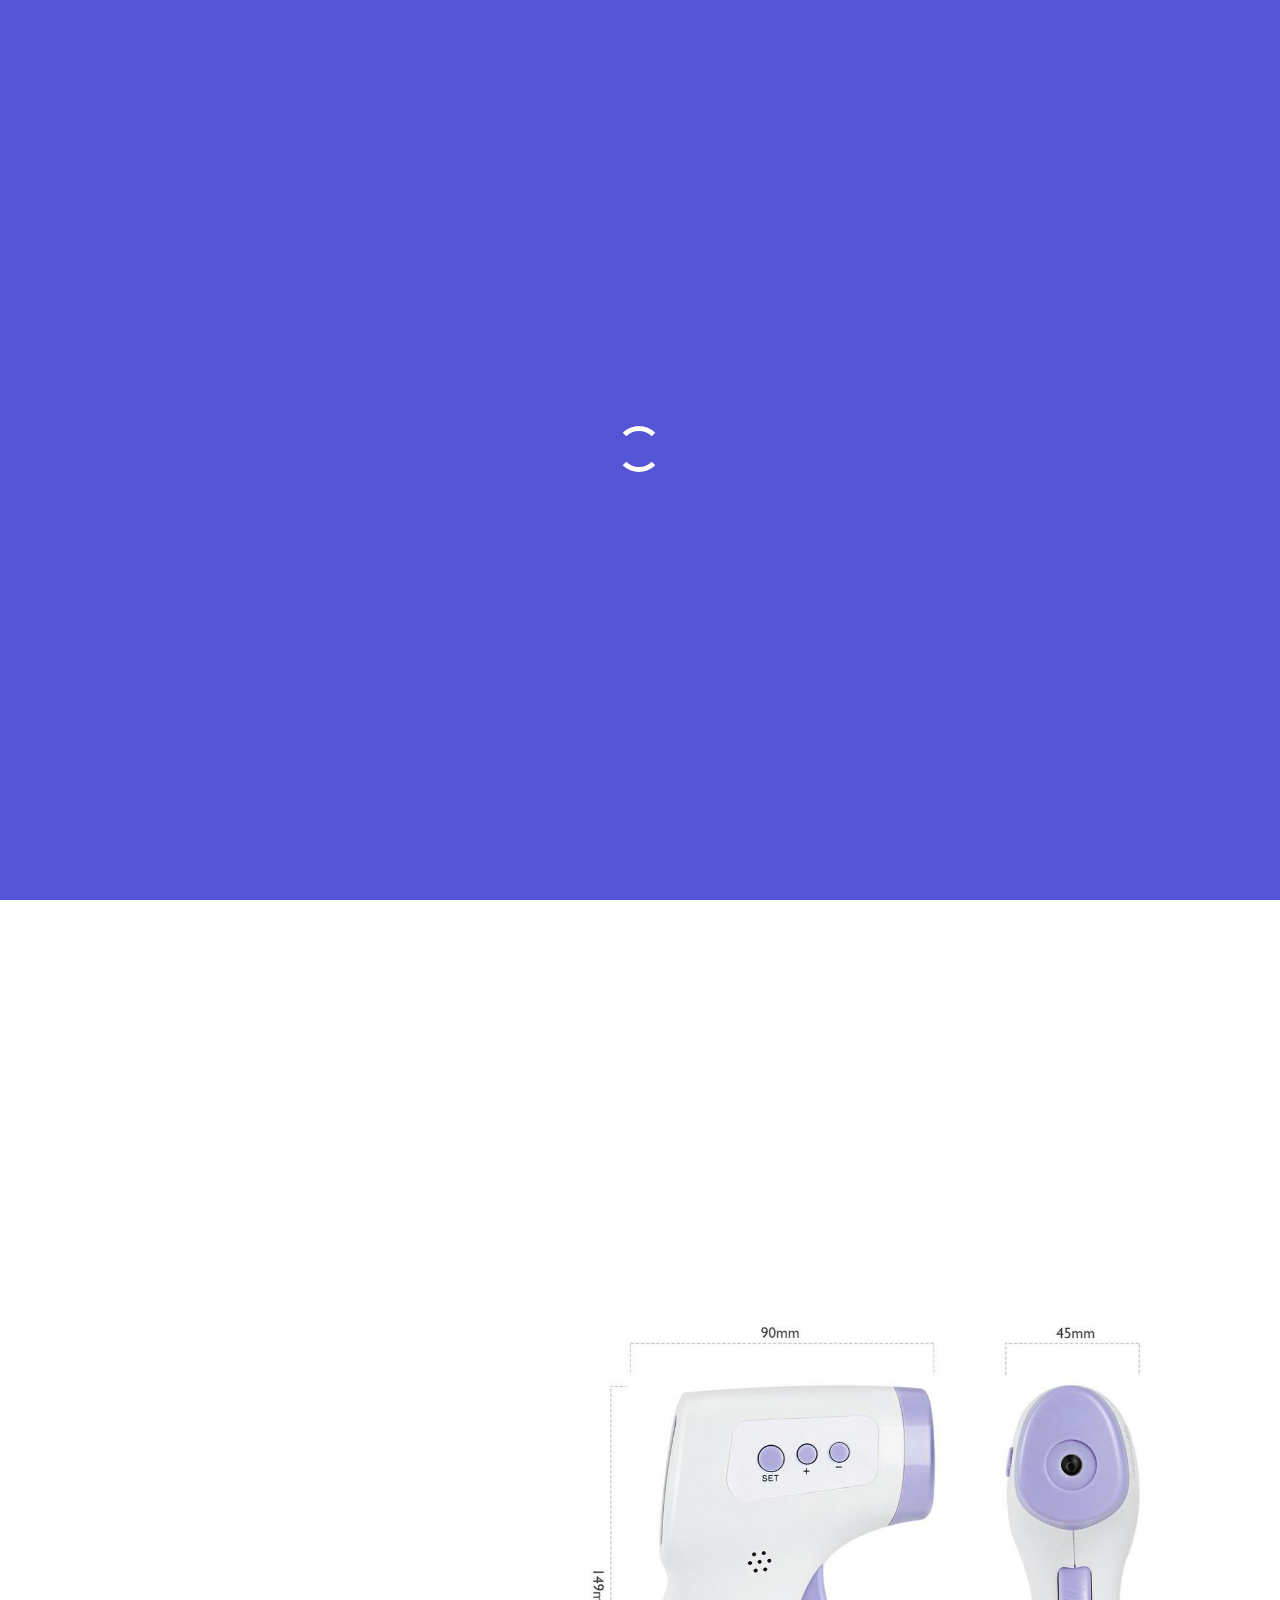
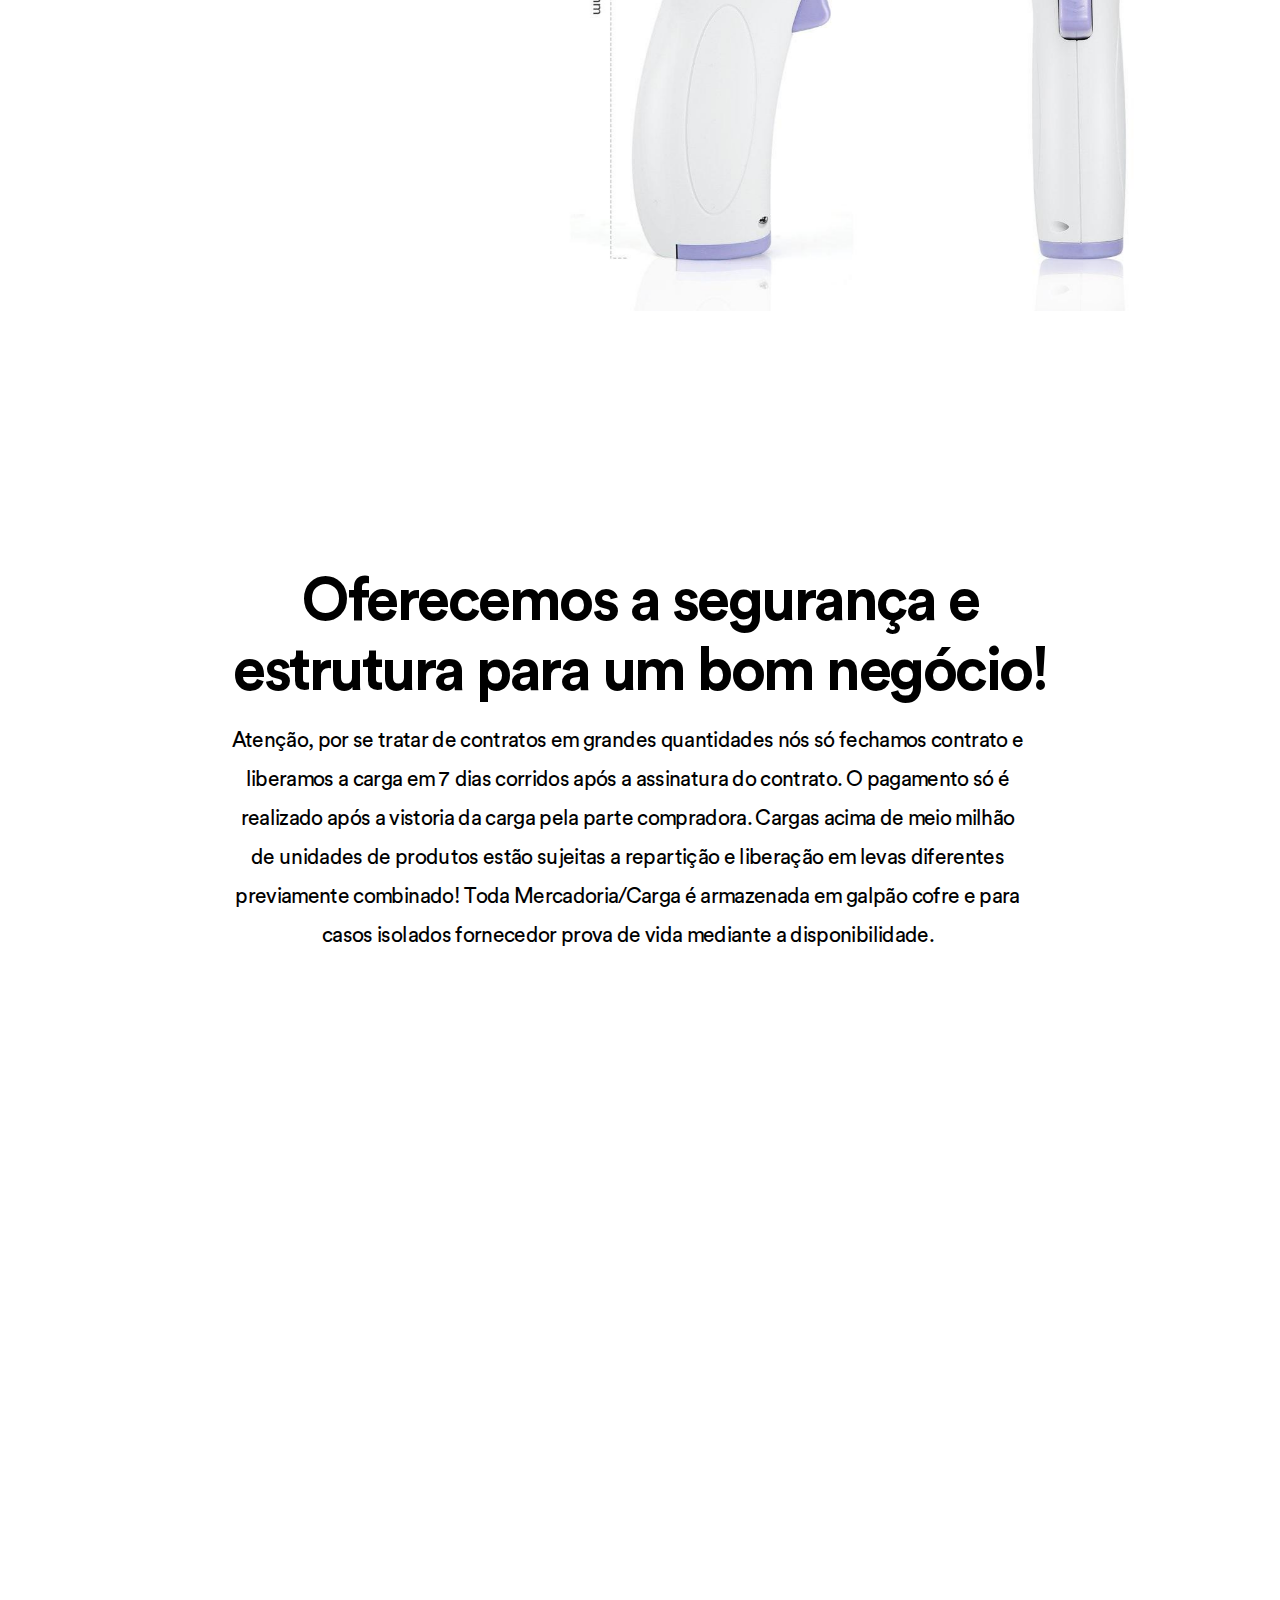
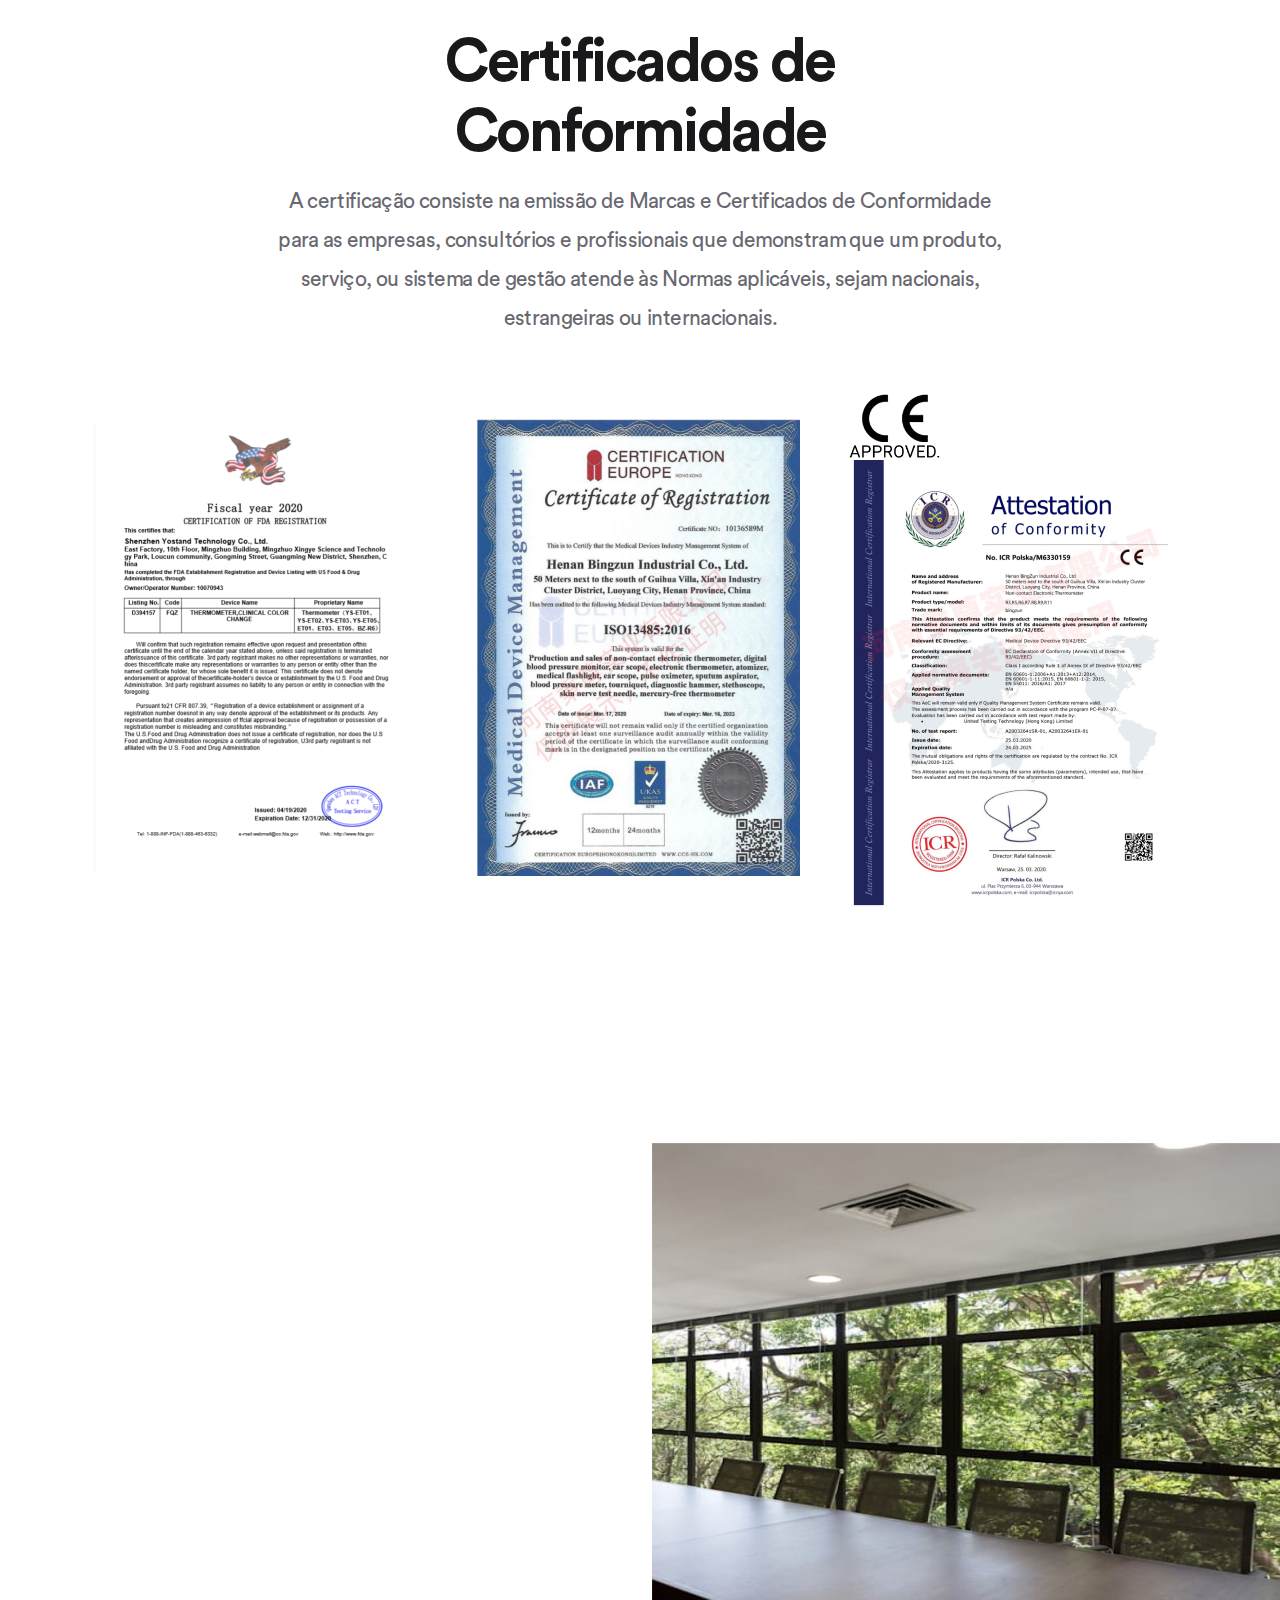
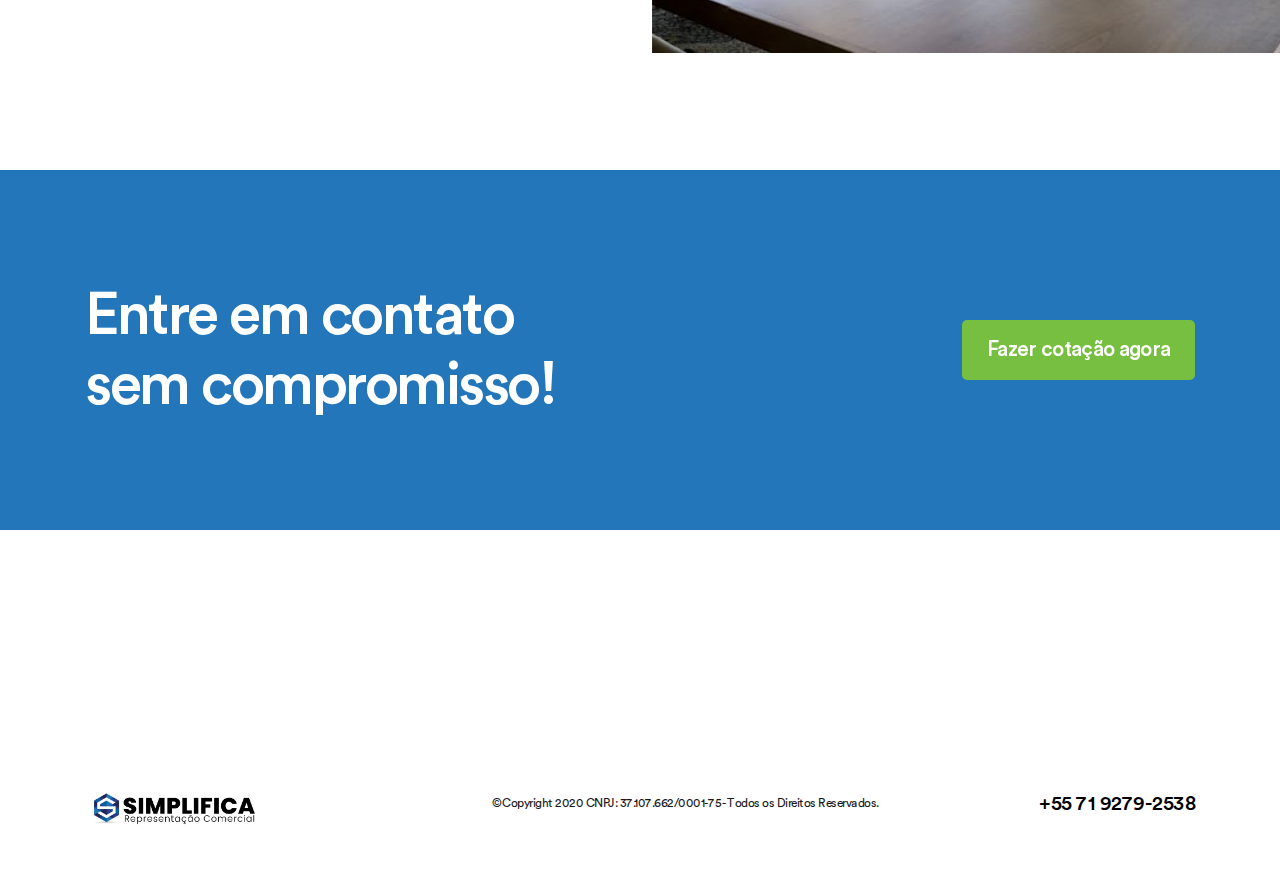
==== index.html @ 7389de5a "ok" ====
<!DOCTYPE html>
<html lang="en">

<head>
  <meta charset="UTF-8">
  <meta name="viewport" content="width=device-width, initial-scale=1.0">
  <meta http-equiv="X-UA-Compatible" content="ie=edge">
  <link rel="shortcut icon" href="" type="image/x-icon">



  <!-- HTML Meta Tags -->
<title>Termômetro infravermelho por cotação | Simplifica</title>
<meta name="description" content="Negócios apenas com LOI para gerar contrato da compra e venda com acompanhamento jurídico. O pagamento só é realizado após a vistoria da carga pela parte compradora. ">
<link rel="icon" src="" href="" type="image/gif" sizes="16x16">

<!-- Google / Search Engine Tags -->
<meta itemprop="name" content="Termômetro infravermelho por cotação | Simplifica">
<meta itemprop="description" content="Negócios apenas com LOI para gerar contrato da compra e venda com acompanhamento jurídico. O pagamento só é realizado após a vistoria da carga pela parte compradora. ">
<meta itemprop="image" og:image ="" content="pngpng.png">

<!-- Facebook Meta Tags -->
<meta property="og:url" og:url="" content="http://simplificarepresentacao.com.br">
<meta property="og:type" og:type="" content="website">
<meta property="og:title" og:title="" content="Termômetro infravermelho por cotação | Simplifica">
<meta property="og:description" og:description="" content="Negócios apenas com LOI para gerar contrato da compra e venda com acompanhamento jurídico. O pagamento só é realizado após a vistoria da carga pela parte compradora. ">
<meta property="og:image" og:image ="" content="pngpng.png">

<!-- Twitter Meta Tags -->
<meta name="twitter:card" content="summary_large_image">
<meta name="twitter:title" content="Termômetro infravermelho por cotação | Simplifica">
<meta name="twitter:description" content="Negócios apenas com LOI para gerar contrato da compra e venda com acompanhamento jurídico. O pagamento só é realizado após a vistoria da carga pela parte compradora. ">
<meta name="twitter:image" og:image="" content="pngpng.png">

<!-- Meta Tags Generated via http://heymeta.com -->



  <!-- Bootstrap , fonts & icons  -->
  <link rel="stylesheet" href="plugins/bootstrap/css/bootstrap.min.css">
  <link rel="stylesheet" href="fonts/icon-font/css/style.css">
  <link rel="stylesheet" href="fonts/typography-font/typo.css">
  <link rel="stylesheet" href="fonts/fontawesome-5/css/all.css">
  <!-- Plugin'stylesheets  -->
  <link rel="stylesheet" href="plugins/aos/aos.min.css">
  <link rel="stylesheet" href="plugins/fancybox/jquery.fancybox.min.css">
  <link rel="stylesheet" href="plugins/nice-select/nice-select.min.css">
  <link rel="stylesheet" href="plugins/slick/slick.min.css">
  <!-- Vendor stylesheets  -->
  <link rel="stylesheet" href="css/settings.css">
  <link rel="stylesheet" href="css/main.css">
  <!-- Custom stylesheet -->
  <link rel="stylesheet" href="css/custom.css">

  <!-- Facebook Pixel Code -->
<script>
  !function(f,b,e,v,n,t,s)
  {if(f.fbq)return;n=f.fbq=function(){n.callMethod?
  n.callMethod.apply(n,arguments):n.queue.push(arguments)};
  if(!f._fbq)f._fbq=n;n.push=n;n.loaded=!0;n.version='2.0';
  n.queue=[];t=b.createElement(e);t.async=!0;
  t.src=v;s=b.getElementsByTagName(e)[0];
  s.parentNode.insertBefore(t,s)}(window, document,'script',
  'https://connect.facebook.net/en_US/fbevents.js');
  fbq('init', '2508019722616502');
  fbq('track', 'PageView');
</script>
<noscript><img height="1" width="1" style="display:none"
  src="https://www.facebook.com/tr?id=2508019722616502&ev=PageView&noscript=1"
/></noscript>
<!-- End Facebook Pixel Code -->
</head>

<body>
  <div id="loading">
    <div class="load-circle"><span class="one"></span></div>
  </div>
  <div class="site-wrapper overflow-hidden ">
    <!-- Header Area -->
    <header class="site-header header-4 sticky-header bg--conflower-blue" style="background-color: #fff !important;">
      <div class="container-fluid">
        <nav class="navbar site-navbar offcanvas-active navbar-expand-lg navbar-light">
          <!-- Brand Logo-->
          <div class="brand-logo mr--30 order-1 "><a href="javascript:"><img style="max-width: 250px !important;" src="logo.png" alt=""></a></div>
          <div class="collapse navbar-collapse  order-lg-2" id="mobile-menu">
            <div class="navbar-nav mx-auto">
              <ul class="navbar-nav main-menu">

                <li class="nav-item">
                  <a class="nav-link" href="#" role="button" aria-expanded="false" style="color: black !important; text-align: center; font-size: 12px !important;">Negócios apenas com LOI para gerar contrato da compra e venda com acompanhamento jurídico.</a>
                </li>
             <!--   <li class="nav-item">
                  <a class="nav-link" href=" https://grayic.com/html-support/" role="button" aria-expanded="false" style="color: black !important;">Support</a>
                </li>
                <li class="nav-item">
                  <a class="nav-link" href=" https://grayic.com/html-support/" role="button" aria-expanded="false" style="color: black !important;">Support</a>
                </li> -->

              </ul>

              <button class="btn-close navbar-toggler" type="button" data-toggle="collapse" data-target="#mobile-menu" aria-controls="mobile-menu" aria-expanded="true" aria-label="Toggle navigation" style="color: black !important;">
                <i style="color: #000000 !important; font-size: 30px !important; font-weight: 900;" class="icon icon-close-34 icon-close">X</i>
              </button>
            </div>
            <div class="header-btn order-2 ml-auto mr--10 mr-lg--0 order-lg-3 d-lg-none">
              <a style="background-color: #77bf41 !important; border:none !important;" href="https://docs.google.com/forms/d/e/1FAIpQLScfcUEWuAcOM_2WNMCJ8q4Sizr_MEpLQ1bo36yKyh0IGf4dKQ/viewform" class="btn--primary hvr-bounce-to-left">Fazer cotação</a>
            </div>
          </div>
          <button class="navbar-toggler btn-close-off-canvas white-toggler order-3 order-lg-2" type="button" data-toggle="collapse" data-target="#mobile-menu" aria-controls="mobile-menu" aria-expanded="false" aria-label="Toggle navigation">
            <i class="icon icon-simple-remove icon-close"></i>
            <i style="color: #000000 !important; font-size: 30px !important; font-weight: 900;" class="icon icon-menu-34 icon-burger"></i>
          </button>
          <div class="header-cart order-2 ml-auto mr--10 mr-lg--0 order-lg-3 d-sm-block d-none">
            <a href="https://api.whatsapp.com/send?phone=557192792538&text=&source=&data=&app_absent=" style="color: black !important; font-weight: 500; font-size: 25px !important;" class="cart">+55 (71) 9279-2538<span style="background-color: #fff !important;" class="cart-count"></span></a>
          </div>
        </nav>
      </div>
    </header>
    <!-- Hero Area -->
    <div class="omga-04__hero-area pt-lg--100 pt--120 pb--135 shape-holdersty" style="background-color: #fff !important; right: 0px !important;">
      <div class="container">
        <div class="row align-items-center">
          <div class="col-md-6 col-lg-5 col-sm-7 mb--30 mb-md--0">
            <div class="omga-04__hero-image" style="max-width: 100% !important;">
              <img src="fornece.png">
            </div>
          </div>
          <div class="col-md-7 col-lg-7" data-aos="fade-right" data-aos-duration="500" data-aos-once="true">
            <div class="omga-04__hero-content py-lg--50">
              <h1 class="title" style="color: black;">Termômetro Infravermelho<br class="d-none d-sm-block"></h1>
              <p  style="color: black;">Termômetro à laser com sensor de emergência com Função múltipla: pode medir a temperatura do corpo, temperatura de superfícies, ambiente, água do banho, alimentos, etc...</p>
              <div class="omga-04 hero-product-widget-block">
                <div class="price-box" style="background-color: #fff !important; padding: 0px !important; margin: 0px !important;" >
                  <div class="product-price-n-offer">
                    <h3 class=""  style="color: #CA0813 !important;">Preço por cotação</h3>
                  <!--  <span class="offer-badge" style="background-color: #77bf41;" >Oferta</span>-->
                  </div>
               <!--  <p style="color: #000000;">Minimo 10.000 unidades</p>-->
                </div>
                <div class="pro-qty">
                  <a href="https://api.whatsapp.com/send?phone=557192792538&text=&source=&data=&app_absent=" class="btn--yellow" style="color:#fff; background-color: #77bf41; border: none !important;" >Falar com repesentante legal</a>
                </div>
              </div>
            </div>
          </div>
        </div>
      </div>
    </div>



    <div class="omga-04__content-section2 section-padding" style="background-color: #fff !important; padding-top: 0px !important; text-align: center !important;">
      <div class="container">
        <div class="row justify-content-center">
          <div class="col-lg-4 col-md-6 mb--30" data-aos="zoom-in" data-aos-duration="400" data-aos-once="true" data-aos-delay="50">
            <div class="omga-04__content-widget" style="border: none !important;">
              <div class="widget-text d-flex align-items-center" style="text-align: center !important;">
                <img style="text-align: center !important;" src="111111.png" alt="">
              </div>
            </div>
          </div>
          <div class="col-lg-4 col-md-6 mb--30" data-aos="zoom-in" data-aos-duration="400" data-aos-once="true" data-aos-delay="150">
            <div class="omga-04__content-widget" style="border: none !important;">
              <div class="widget-text d-flex align-items-center">
                <img style="text-align: center !important;" src="22222.png" alt="">
              </div>
            </div>
          </div>
          <div class="col-lg-4 col-md-6 mb--30" data-aos="zoom-in" data-aos-duration="400" data-aos-once="true" data-aos-delay="250">
            <div class="omga-04__content-widget" style="border:none!important;">
              <div class="widget-text d-flex align-items-center">
                <img style="text-align: center !important;" src="33333.png" alt="">
              </div>
            </div>
          </div>
        </div>
        
          
        </div>
      </div>
    </div>




    <!-- Content section -->
    <div class="omga-04__content-section1 section-padding">
      <div class="container">
        <div class="row align-items-center">
          <div class="col-lg-7 col-md-9 col-sm-10 order-lg-2 mb--15">
            <div class="">
              <img src="img2.jpg" alt="">
            </div>
          </div>
          <div class="col-lg-5 order-lg-1" data-aos="fade-left" data-aos-duration="500" data-aos-once="true">
            <div class="omga-04__content-text">
              <div class="section-title">
                <h2 class="title">Ficha técnica</h2>
                <p class="pr-lg--45">
                  Conteúdo do pacote <br> 
                  1 x termômetro infravermelho de testa sem contato <br> 
                  1 x manual em inglês<br> <br> 
                  
                  Nota: emite um sinal sonoro ao terminar o teste.<br> 
                  Peso do Pacote: 0,184 kg<br> 
                  Tamanho: 15 x 9,5 x 4,4 cm<br> 
                  Tipo de bateria: 2AA (não incluído).<br>
                </p>
              </div>
             
            </div>
          </div>
        </div>
      </div>
    </div>
    <!-- Content section 2 -->
    <div class="omga-04__content-section2 section-padding" style="background-color: #fff !important;">
      <div class="container">
        <div class="row justify-content-center">
          <div class="col-lg-9">
            <div class="section-title text-center mb--50 mb-lg--80 ">
              <h2 style="color: black !important;" class="title text-white">Oferecemos a segurança e estrutura para um bom negócio!</h2>
              <p style="color: #000000;" class="pr-lg--25">Atenção, por se tratar de contratos em  grandes quantidades nós só fechamos contrato e liberamos a carga em 7 dias corridos após a assinatura do contrato. O pagamento só é realizado após a vistoria da carga pela parte compradora. Cargas acima de meio milhão de unidades de produtos estão sujeitas a repartição e liberação em levas diferentes previamente combinado! Toda Mercadoria/Carga é armazenada em galpão cofre e para casos isolados fornecedor prova de vida mediante a disponibilidade.</p>
            </div>
          </div>
        </div>
        <div class="row justify-content-center">
          <div class="col-lg-4 col-md-6 mb--30" data-aos="zoom-in" data-aos-duration="400" data-aos-once="true" data-aos-delay="50">
            <div class="omga-04__content-widget">
              <div class="widget-text d-flex align-items-center">
                <h3 class="title">
                  Contrato de compra e venda claro e objetivo sem surpresas
                </h3>
              </div>
            </div>
          </div>
          <div class="col-lg-4 col-md-6 mb--30" data-aos="zoom-in" data-aos-duration="400" data-aos-once="true" data-aos-delay="150">
            <div class="omga-04__content-widget">
              <div class="widget-text d-flex align-items-center">
                <h3 class="title">
                  Fale direto com o dono e responsável da mercadoria/carga
                </h3>
              </div>
            </div>
          </div>
          <div class="col-lg-4 col-md-6 mb--30" data-aos="zoom-in" data-aos-duration="400" data-aos-once="true" data-aos-delay="250">
            <div class="omga-04__content-widget">
              <div class="widget-text d-flex align-items-center">
                <h3 class="title">
                  Sem intermediários e atravessadores para atrapalhar
                </h3>
              </div>
            </div>
          </div>
        </div>
        <div class="row justify-content-center">
          <div class="col-lg-4 col-md-6 mb--30" data-aos="zoom-in" data-aos-duration="400" data-aos-once="true" data-aos-delay="450">
            <div class="omga-04__content-widget">
              <div class="widget-text d-flex align-items-center">
                <h3 class="title">
                  Pagamento somente no momento da retirada
                </h3>
              </div>
            </div>
          </div>
          <div class="col-lg-4 col-md-6 mb--30" data-aos="zoom-in" data-aos-duration="400" data-aos-once="true" data-aos-delay="350">
            <div class="omga-04__content-widget">
              <div class="widget-text d-flex align-items-center">
                <h3 class="title">
                  Acompanhamento jurídico especializado para orientação
                </h3>
              </div>
            </div>
          </div>
        </div>
        <div class="row justify-content-center">
          <div class="col-lg-4 col-md-6 mb--30" data-aos="zoom-in" data-aos-duration="400" data-aos-once="true" data-aos-delay="550">
            <div class="omga-04__content-widget">
              <div class="widget-text d-flex align-items-center">
                <h3 class="title">
                  Escritório para visita e negóciação em São Paulo
                </h3>
              </div>
            </div>
          </div>
          <div class="col-lg-4 col-md-6 mb--30" data-aos="zoom-in" data-aos-duration="400" data-aos-once="true" data-aos-delay="650">
            <div class="omga-04__content-widget">
              <div class="widget-text d-flex align-items-center">
                <h3 class="title">
                  Facilidade na entrega e retirada da mercadoria/carga
                </h3>
              </div>
            </div>
          </div>
          <div class="col-lg-4 col-md-6 mb--30" data-aos="zoom-in" data-aos-duration="400" data-aos-once="true" data-aos-delay="750">
            <div class="omga-04__content-widget">
              <div class="widget-text d-flex align-items-center">
                <h3 class="title">
                  Entrega/retirada em 7 dias corridos pós contrato assinado
                </h3>
              </div>
            </div>
          </div>
        </div>
      </div>
    </div>
    <!-- Content section 3 -->
    <div class="omga-04__content-section3">
      <div class="row justify-content-center">
        <div class="col-xl-7 col-lg-8 col-md-9">
          <div class="section-title text-center">
            <h2 class="title">Certificados de Conformidade</h2>
            <p>A certificação consiste na emissão de Marcas e Certificados de Conformidade para as empresas, consultórios e profissionais que demonstram que um produto, serviço, ou sistema de gestão atende às Normas aplicáveis, sejam nacionais, estrangeiras ou internacionais.</p>
          </div>
        </div>
      </div>
      <div class="container">
        <div class="row mt--40 space-db--30">
          <div class="col-lg-4 col-sm-5 mb--30 ">
            <div class="content-img">
              <img style="text-align: center !important; max-width: 100px !important;" src="https://clipartart.com/images/approved-logo-clipart-5.png" alt="">
              <img style="text-align: center !important;" style="text-align: center !important;" src="Group 31.png" alt="">
            </div>
          </div>

          <div class="col-lg-4 col-sm-5 mb--30 ">
            <div class="content-img">
              <img style="text-align: center !important; max-width: 80px !important;" src="https://www.regdesk.co/wp-content/uploads/2018/09/ISO-13485-Seal-300x300.png" alt="">
              <img style="text-align: center !important;" src="Group 32.png" alt="">
            </div>
          </div>

          <div class="col-lg-4 col-sm-5 mb--30 ">
            <div class="content-img">
              <img style="text-align: center !important; max-width: 100px !important;" src="Group 35.png" alt="">
              <img style="text-align: center !important;" src="Group 33.png" alt="">
            </div>
          </div>
        </div>
      </div>
          
        </div>
      </div>
    </div>

    <!-- Content Section 4 -->
    <div class="omga-04__content-section4" style="background-color: #fff !important; right: 0%; padding-top: 20px !important;">
      <div class="c4-shape-image d-none d-lg-block">
        <img style="text-align: center !important;" src="Group 36.png" alt="">
      </div>
      <div class="container">
        <div class="row align-items-center">
          <div class="col-lg-7 order-lg-1" data-aos="fade-left" data-aos-duration="500" data-aos-once="true">
            <div class="omga-04__content-text">
              <div class="section-title pr-lg--45">
                <h2 style="color: #000000 !important;" class="title">Escritório confortavél com ambiente seguro em São Paulo</h2>
                <p style="color: #000000;" class="pr-lg--25">Entendemos que o fechamento de um contrato de compra e venda exige protocolos de segurança por normalmente se tratar de grandes quantidades de uma mercadoria valiosa, um ambiente calmo e seguro é tudo que você precisa.<br></p>
                <a href="https://api.whatsapp.com/send?phone=557192792538&text=&source=&data=&app_absent=" class="btn--yellow" style="color:#fff; background-color: #77bf41; border: none !important;" >Falar com repesentante legal</a>
              </div>
            </div>
          </div>
        </div>
      </div>
    </div>
  
    <!-- CTA section -->
    <div class="omga-04__cta-section shape-holder" style="background-color: #2376B9 !important;">
      <div class="container">
        <div class="row">
          <div class="col-lg-9 col-md-8">
            <div class="cta-text">
              <h2 class="title">Entre em contato<br class="d-none d-sm-block">
                sem compromisso!</h2>
            </div>
          </div>
          <div class="col-lg-3 col-md-4 d-flex align-items-center justify-content-lg-end mt--25 mt-md--0">
            <div class="cta-btn">
              <a href="https://api.whatsapp.com/send?phone=557192792538&text=&source=&data=&app_absent=" class="btn--yellow hvr-bounce-to-left" style="color:#fff; background-color: #77bf41; border: none !important;">Fazer cotação agora</a>
            </div>
          </div>
        </div>
      </div>
    </div>
    <!-- Footer section -->
    <!-- <div class="footer-section">
    <div class="container">
      <div class="footer-top">
        <div class="row justify-content-center">
          <div class="col-lg-2 col-md-4 mb--30 text-lg-left text-center">
            <div class="pr-lg--50">
              <div class="footer-logo">
                <img src="./image/png/l1-logo.png" alt="">
              </div>
            </div>
          </div>
          <div class="col-lg-6 text-center mb--30">
              <ul class="footer-list list-inline">
                <li><a href="">Support</a></li>
                <li><a href="">Privacy Policy</a></li>
                <li><a href="">Terms and Conditions</a></li>
              </ul>
          </div>
          <div class="col-lg-4 text-center text-lg-right mb--30 ">
              <p class="copyright-text">
                &copy; 2020 UXTheme, All Rights Reserved
              </p>
          </div>
        </div>
      </div>
    </div>
  </div> -->


  <!-- AdnersonFerro.com.br widget -->
  <script type="text/javascript">
    (function () {
        var options = {
            whatsapp: "+55(71)92792538", // WhatsApp number
            call_to_action: "Dúvidas?", // Call to action
            position: "right", // Position may be 'right' or 'left'
        };
        var proto = document.location.protocol, host = "whatshelp.io", url = proto + "//static." + host;
        var s = document.createElement('script'); s.type = 'text/javascript'; s.async = true; s.src = url + '/widget-send-button/js/init.js';
        s.onload = function () { WhWidgetSendButton.init(host, proto, options); };
        var x = document.getElementsByTagName('script')[0]; x.parentNode.insertBefore(s, x);
    })();
  </script>
  <!-- /AndersonFerro.com.br widget -->


    <!-- Footer section -->
    <div class="footer-section footer-3" style="margin-top: 200px !important;">
      <div class="container">
        <div class="footer-top">
          <div class="row justify-content-center">
            <div class="col-lg-2 col-md-4 mb--30 text-lg-left text-center">
              <div class="pr-lg--50">
                <div class="footer-logo">
                  <img style="max-width: 180px !important;" src="logo.png" alt="">
                </div>
              </div>
            </div>
            <div class="col-lg-8 text-center mb--30">
              <ul class="footer-list list-inline">
                <li><a style="font-size: 12px !important;" href="">&copy;Copyright 2020 CNPJ: 37.107.662/0001-75 - Todos os Direitos Reservados.</a></li>
              </ul>
            </div>
            <div class="col-lg-2 text-center text-lg-right mb--30 ">
              <p class="copyright-text" style="color: black !important; font-weight: 500; font-size: 20px !important;"><a href="https://api.whatsapp.com/send?phone=557192792538&text=&source=&data=&app_absent=">
                +55 71 9279-2538</a>
              </p>
            </div>
          </div>
        </div>
      </div>
    </div>
  </div>
  <!-- Vendor Scripts -->
  <script src="plugins/jquery/jquery.min.js"></script>
  <script src="plugins/jquery/jquery-migrate.min.js"></script>
  <script src="plugins/bootstrap/js/bootstrap.bundle.min.js"></script>
  <!-- Plugin's Scripts -->
  <script src="plugins/fancybox/jquery.fancybox.min.js"></script>
  <script src="plugins/nice-select/jquery.nice-select.min.js"></script>
  <script src="plugins/aos/aos.min.js"></script>
  <script src="plugins/slick/slick.min.js"></script>
  <!-- Activation Script -->
  <script src="js/custom.js"></script>
</body>

</html>
---- fonts/icon-font/css/style.css ----
/*--------------------------------

Grayic Web Font
Generated using nucleoapp.com

-------------------------------- */
@font-face {
  font-family: 'Grayic';
  src: url('../fonts/Grayic.eot');
  src: url('../fonts/Grayic.eot') format('embedded-opentype'), url('../fonts/Grayic.woff2') format('woff2'), url('../fonts/Grayic.woff') format('woff'), url('../fonts/Grayic.ttf') format('truetype'), url('../fonts/Grayic.svg') format('svg');
  font-weight: normal;
  font-style: normal;
}
/*------------------------
	base class definition
-------------------------*/
.icon {
  display: inline-block;
  font: normal normal normal 1em/1 'Grayic';
  speak: none;
  text-transform: none;
  /* Better Font Rendering */
  -webkit-font-smoothing: antialiased;
  -moz-osx-font-smoothing: grayscale;
}
/*------------------------
  change icon size
-------------------------*/
/* relative units */
.icon-sm {
  font-size: 0.8em;
}
.icon-lg {
  font-size: 1.2em;
}
/* absolute units */
.icon-16 {
  font-size: 16px;
}
.icon-32 {
  font-size: 32px;
}
/*----------------------------------
  add a square/circle background
-----------------------------------*/
.icon-bg-square,
.icon-bg-circle {
  padding: 0.35em;
  background-color: #eee;
}
.icon-bg-circle {
  border-radius: 50%;
}
/*------------------------------------
  use icons as list item markers
-------------------------------------*/
.icon-ul {
  padding-left: 0;
  list-style-type: none;
}
.icon-ul > li {
  display: flex;
  align-items: flex-start;
  line-height: 1.4;
}
.icon-ul > li > .icon {
  margin-right: 0.4em;
  line-height: inherit;
}
/*------------------------
  spinning icons
-------------------------*/
.icon-is-spinning {
  -webkit-animation: icon-spin 2s infinite linear;
  -moz-animation: icon-spin 2s infinite linear;
  animation: icon-spin 2s infinite linear;
}
@-webkit-keyframes icon-spin {
  0% {
    -webkit-transform: rotate(0deg);
  }
  100% {
    -webkit-transform: rotate(360deg);
  }
}
@-moz-keyframes icon-spin {
  0% {
    -moz-transform: rotate(0deg);
  }
  100% {
    -moz-transform: rotate(360deg);
  }
}
@keyframes icon-spin {
  0% {
    -webkit-transform: rotate(0deg);
    -moz-transform: rotate(0deg);
    -ms-transform: rotate(0deg);
    -o-transform: rotate(0deg);
    transform: rotate(0deg);
  }
  100% {
    -webkit-transform: rotate(360deg);
    -moz-transform: rotate(360deg);
    -ms-transform: rotate(360deg);
    -o-transform: rotate(360deg);
    transform: rotate(360deg);
  }
}
/*------------------------
  rotated/flipped icons
-------------------------*/
.icon-rotate-90 {
  filter: progid:DXImageTransform.Microsoft.BasicImage(rotation=1);
  -webkit-transform: rotate(90deg);
  -moz-transform: rotate(90deg);
  -ms-transform: rotate(90deg);
  -o-transform: rotate(90deg);
  transform: rotate(90deg);
}
.icon-rotate-180 {
  filter: progid:DXImageTransform.Microsoft.BasicImage(rotation=2);
  -webkit-transform: rotate(180deg);
  -moz-transform: rotate(180deg);
  -ms-transform: rotate(180deg);
  -o-transform: rotate(180deg);
  transform: rotate(180deg);
}
.icon-rotate-270 {
  filter: progid:DXImageTransform.Microsoft.BasicImage(rotation=3);
  -webkit-transform: rotate(270deg);
  -moz-transform: rotate(270deg);
  -ms-transform: rotate(270deg);
  -o-transform: rotate(270deg);
  transform: rotate(270deg);
}
.icon-flip-y {
  filter: progid:DXImageTransform.Microsoft.BasicImage(rotation=0);
  -webkit-transform: scale(-1, 1);
  -moz-transform: scale(-1, 1);
  -ms-transform: scale(-1, 1);
  -o-transform: scale(-1, 1);
  transform: scale(-1, 1);
}
.icon-flip-x {
  filter: progid:DXImageTransform.Microsoft.BasicImage(rotation=2);
  -webkit-transform: scale(1, -1);
  -moz-transform: scale(1, -1);
  -ms-transform: scale(1, -1);
  -o-transform: scale(1, -1);
  transform: scale(1, -1);
}
/*------------------------
	icons
-------------------------*/

.icon-tail-right::before {
  content: "\ea02";
}

.icon-tail-left::before {
  content: "\ea03";
}

.icon-small-up::before {
  content: "\ea04";
}

.icon-small-down::before {
  content: "\ea05";
}

.icon-small-right::before {
  content: "\ea06";
}

.icon-small-left::before {
  content: "\ea07";
}

.icon-triangle-right-17::before {
  content: "\ea08";
}

.icon-card-update::before {
  content: "\ea09";
}

.icon-tie-01::before {
  content: "\ea0a";
}

.icon-puzzle-10::before {
  content: "\ea0b";
}

.icon-plug::before {
  content: "\ea0c";
}

.icon-laptop-71::before {
  content: "\ea0d";
}

.icon-goal-65::before {
  content: "\ea0e";
}

.icon-handshake::before {
  content: "\ea0f";
}

.icon-archery-target::before {
  content: "\ea10";
}

.icon-connect::before {
  content: "\ea11";
}

.icon-bulb-63::before {
  content: "\ea12";
}

.icon-chess-knight::before {
  content: "\ea13";
}

.icon-shoe-woman::before {
  content: "\ea14";
}

.icon-plug-2::before {
  content: "\ea15";
}

.icon-roadmap::before {
  content: "\ea16";
}

.icon-roadmap-2::before {
  content: "\ea17";
}

.icon-cards::before {
  content: "\ea18";
}

.icon-cards-2::before {
  content: "\ea19";
}

.icon-mirror-2::before {
  content: "\ea1a";
}

.icon-layers-3::before {
  content: "\ea1b";
}

.icon-layers-3-2::before {
  content: "\ea1c";
}

.icon-code::before {
  content: "\ea1d";
}

.icon-code-2::before {
  content: "\ea1e";
}

.icon-code-editor::before {
  content: "\ea1f";
}

.icon-book-open-2::before {
  content: "\ea20";
}

.icon-app::before {
  content: "\ea21";
}

.icon-3d-model::before {
  content: "\ea22";
}

.icon-3d-model-2::before {
  content: "\ea23";
}

.icon-app-2::before {
  content: "\ea24";
}

.icon-apple::before {
  content: "\ea25";
}

.icon-android::before {
  content: "\ea26";
}

.icon-apple-2::before {
  content: "\ea27";
}

.icon-android-2::before {
  content: "\ea28";
}

.icon-palette::before {
  content: "\ea29";
}

.icon-palette-2::before {
  content: "\ea2a";
}

.icon-leaf-80::before {
  content: "\ea2b";
}

.icon-leaf-80-2::before {
  content: "\ea2c";
}

.icon-battery-83::before {
  content: "\ea2d";
}

.icon-battery-83-2::before {
  content: "\ea2e";
}

.icon-drop::before {
  content: "\ea2f";
}

.icon-drop-2::before {
  content: "\ea30";
}

.icon-popcorn::before {
  content: "\ea31";
}

.icon-bowling-pins::before {
  content: "\ea32";
}

.icon-popcorn-2::before {
  content: "\ea33";
}

.icon-bowling-pins-2::before {
  content: "\ea34";
}

.icon-theater::before {
  content: "\ea35";
}

.icon-theater-2::before {
  content: "\ea36";
}

.icon-music::before {
  content: "\ea37";
}

.icon-brush::before {
  content: "\ea38";
}

.icon-music-2::before {
  content: "\ea39";
}

.icon-brush-2::before {
  content: "\ea3a";
}

.icon-soup::before {
  content: "\ea3b";
}

.icon-soup-2::before {
  content: "\ea3c";
}

.icon-energy::before {
  content: "\ea3d";
}

.icon-energy-2::before {
  content: "\ea3e";
}

.icon-cupcake::before {
  content: "\ea3f";
}

.icon-cupcake-2::before {
  content: "\ea40";
}

.icon-watermelon::before {
  content: "\ea41";
}

.icon-watermelon-2::before {
  content: "\ea42";
}

.icon-opening-times::before {
  content: "\ea43";
}

.icon-mug::before {
  content: "\ea44";
}

.icon-pizza-slice::before {
  content: "\ea45";
}

.icon-opening-times-2::before {
  content: "\ea46";
}

.icon-mug-2::before {
  content: "\ea47";
}

.icon-pizza-slice-2::before {
  content: "\ea48";
}

.icon-bell-53::before {
  content: "\ea49";
}

.icon-bell-53-2::before {
  content: "\ea4a";
}

.icon-pin-3::before {
  content: "\ea4b";
}

.icon-pin-3-2::before {
  content: "\ea4c";
}

.icon-gps::before {
  content: "\ea4d";
}

.icon-gps-2::before {
  content: "\ea4e";
}

.icon-face-recognition::before {
  content: "\ea4f";
}

.icon-sound::before {
  content: "\ea50";
}

.icon-microphone::before {
  content: "\ea51";
}

.icon-business-agent::before {
  content: "\ea52";
}

.icon-cctv::before {
  content: "\ea53";
}

.icon-home::before {
  content: "\ea54";
}

.icon-office::before {
  content: "\ea55";
}

.icon-key::before {
  content: "\ea56";
}

.icon-handshake-2::before {
  content: "\ea57";
}

.icon-home-2::before {
  content: "\ea58";
}

.icon-cctv-2::before {
  content: "\ea59";
}

.icon-fav-property::before {
  content: "\ea5a";
}

.icon-fav-property-2::before {
  content: "\ea5b";
}

.icon-key-2::before {
  content: "\ea5c";
}

.icon-business-agent-2::before {
  content: "\ea5d";
}

.icon-bookmark-2::before {
  content: "\ea5e";
}

.icon-bookmark-2-2::before {
  content: "\ea5f";
}

.icon-pen-01::before {
  content: "\ea60";
}

.icon-pen-01-2::before {
  content: "\ea61";
}

.icon-hat-3::before {
  content: "\ea62";
}

.icon-hat-3-2::before {
  content: "\ea63";
}

.icon-tag::before {
  content: "\ea64";
}

.icon-tag-2::before {
  content: "\ea65";
}

.icon-gift-2::before {
  content: "\ea66";
}

.icon-gift-2-2::before {
  content: "\ea67";
}

.icon-receipt-list-43::before {
  content: "\ea68";
}

.icon-receipt-list-43-2::before {
  content: "\ea69";
}

.icon-maestro::before {
  content: "\ea6a";
}

.icon-maestro-2::before {
  content: "\ea6b";
}

.icon-cart-simple::before {
  content: "\ea6c";
}

.icon-cart-simple-2::before {
  content: "\ea6d";
}

.icon-bag-09::before {
  content: "\ea6e";
}

.icon-bag-09-2::before {
  content: "\ea6f";
}

.icon-bicep::before {
  content: "\ea70";
}

.icon-bicep-2::before {
  content: "\ea71";
}

.icon-cycling::before {
  content: "\ea72";
}

.icon-cycling-2::before {
  content: "\ea73";
}

.icon-distance::before {
  content: "\ea74";
}

.icon-distance-2::before {
  content: "\ea75";
}

.icon-trophy::before {
  content: "\ea76";
}

.icon-trophy-2::before {
  content: "\ea77";
}

.icon-cpu::before {
  content: "\ea78";
}

.icon-cpu-2::before {
  content: "\ea79";
}

.icon-voice-recognition::before {
  content: "\ea7a";
}

.icon-voice-recognition-2::before {
  content: "\ea7b";
}

.icon-phone-charging-3::before {
  content: "\ea7c";
}

.icon-phone-charging-3-2::before {
  content: "\ea7d";
}

.icon-phone-button::before {
  content: "\ea7e";
}

.icon-pc-monitor::before {
  content: "\ea7f";
}

.icon-headphones::before {
  content: "\ea80";
}

.icon-media-player::before {
  content: "\ea81";
}

.icon-screen-rotation::before {
  content: "\ea82";
}

.icon-screen-rotation-2::before {
  content: "\ea83";
}

.icon-headphones-2::before {
  content: "\ea84";
}

.icon-headphones-2-2::before {
  content: "\ea85";
}

.icon-headphones-2-3::before {
  content: "\ea86";
}

.icon-pc-monitor-2::before {
  content: "\ea87";
}

.icon-media-player-2::before {
  content: "\ea88";
}

.icon-touch-id::before {
  content: "\ea89";
}

.icon-touch-id-2::before {
  content: "\ea8a";
}

.icon-bike-bmx::before {
  content: "\ea8b";
}

.icon-bike-bmx-2::before {
  content: "\ea8c";
}

.icon-airplane::before {
  content: "\ea8d";
}

.icon-airplane-2::before {
  content: "\ea8e";
}

.icon-drink-2::before {
  content: "\ea8f";
}

.icon-drink-2-2::before {
  content: "\ea90";
}

.icon-verified::before {
  content: "\ea91";
}

.icon-verified-2::before {
  content: "\ea92";
}

.icon-at-sign::before {
  content: "\ea93";
}

.icon-at-sign-2::before {
  content: "\ea94";
}

.icon-zoom-2::before {
  content: "\ea95";
}

.icon-phone-2::before {
  content: "\ea96";
}

.icon-trash-simple::before {
  content: "\ea97";
}

.icon-simple-remove::before {
  content: "\ea98";
}

.icon-send-2::before {
  content: "\ea99";
}

.icon-signal-2::before {
  content: "\ea9a";
}

.icon-link-69::before {
  content: "\ea9b";
}

.icon-lock::before {
  content: "\ea9c";
}

.icon-unlocked::before {
  content: "\ea9d";
}

.icon-phone-2-2::before {
  content: "\ea9e";
}

.icon-fav-remove::before {
  content: "\ea9f";
}

.icon-chat-round::before {
  content: "\eaa0";
}

.icon-chat-46::before {
  content: "\eaa1";
}

.icon-chat-33::before {
  content: "\eaa2";
}

.icon-chat-45::before {
  content: "\eaa3";
}

.icon-attach-87::before {
  content: "\eaa4";
}

.icon-chart-bar-52::before {
  content: "\eaa5";
}

.icon-chat-round-content::before {
  content: "\eaa6";
}

.icon-check-2::before {
  content: "\eaa7";
}

.icon-pen::before {
  content: "\eaa8";
}

.icon-heart-2::before {
  content: "\eaa9";
}

.icon-fav-remove-2::before {
  content: "\eaaa";
}

.icon-ui-04::before {
  content: "\eaab";
}

.icon-phone-call::before {
  content: "\eaac";
}

.icon-lock-2::before {
  content: "\eaad";
}

.icon-unlocked-2::before {
  content: "\eaae";
}

.icon-heart-2-2::before {
  content: "\eaaf";
}

.icon-email-83::before {
  content: "\eab0";
}

.icon-pen-2::before {
  content: "\eab1";
}

.icon-check-2-2::before {
  content: "\eab2";
}

.icon-chat-round-2::before {
  content: "\eab3";
}

.icon-chat-round-content-2::before {
  content: "\eab4";
}

.icon-chat-33-2::before {
  content: "\eab5";
}

.icon-chat-45-2::before {
  content: "\eab6";
}

.icon-chart-bar-52-2::before {
  content: "\eab7";
}

.icon-bold-remove::before {
  content: "\eab8";
}

.icon-attach-87-2::before {
  content: "\eab9";
}

.icon-check-simple::before {
  content: "\eaba";
}

.icon-menu-dots::before {
  content: "\eabb";
}

.icon-settings-gear-64::before {
  content: "\eabc";
}

.icon-settings-gear-64-2::before {
  content: "\eabd";
}

.icon-settings::before {
  content: "\eabe";
}

.icon-settings-2::before {
  content: "\eabf";
}

.icon-trash::before {
  content: "\eac0";
}

.icon-time-3::before {
  content: "\eac1";
}

.icon-ui-04-2::before {
  content: "\eac2";
}

.icon-filter::before {
  content: "\eac3";
}

.icon-infinite::before {
  content: "\eac4";
}

.icon-infinite-2::before {
  content: "\eac5";
}

.icon-home-minimal::before {
  content: "\eac6";
}

.icon-home-minimal-2::before {
  content: "\eac7";
}

.icon-filter-2::before {
  content: "\eac8";
}

.icon-cloud-25::before {
  content: "\eaca";
}

.icon-cloud-25-2::before {
  content: "\eacb";
}

.icon-single-02::before {
  content: "\eacc";
}

.icon-single-02-2::before {
  content: "\eacd";
}

.icon-users-wm::before {
  content: "\eace";
}

.icon-users-wm-2::before {
  content: "\eacf";
}

.icon-camera-flash::before {
  content: "\ead0";
}

.icon-camera-flash-2::before {
  content: "\ead1";
}

.icon-ic_file_download_48px::before {
  content: "\ead2";
}

.icon-ic_thumb_up_48px::before {
  content: "\ead3";
}

.icon-ic_thumb_down_48px::before {
  content: "\ead4";
}

.icon-hourglass::before {
  content: "\ead5";
}

.icon-hourglass-2::before {
  content: "\ead6";
}

.icon-time-3-2::before {
  content: "\ead7";
}

.icon-time-3-3::before {
  content: "\ead8";
}

.icon-chat-46-2::before {
  content: "\ead9";
}

.icon-laptop-1::before {
  content: "\eada";
}

.icon-laptop-1-2::before {
  content: "\eadb";
}

.icon-grid-45::before {
  content: "\eadc";
}

.icon-grid-45-2::before {
  content: "\eadd";
}

.icon-layout-11::before {
  content: "\eade";
}

.icon-layout-11-2::before {
  content: "\eadf";
}

.icon-sidebar::before {
  content: "\eae0";
}

.icon-sidebar-2::before {
  content: "\eae1";
}

.icon-email-84::before {
  content: "\eae2";
}

.icon-email-84-2::before {
  content: "\eae3";
}

.icon-menu-right::before {
  content: "\eae4";
}

.icon-menu-left::before {
  content: "\eae5";
}

.icon-menu-34::before {
  content: "\eae6";
}

.icon-menu-dots-2::before {
  content: "\eae7";
}

.icon-minimal-left::before {
  content: "\eae8";
}

.icon-minimal-right::before {
  content: "\eae9";
}

.icon-stre-right::before {
  content: "\eaea";
}

.icon-stre-left::before {
  content: "\eaeb";
}

.icon-menu-left-2::before {
  content: "\eaec";
}

.icon-menu-right-2::before {
  content: "\eaed";
}

.icon-menu-34-2::before {
  content: "\eaee";
}

.icon-triangle-right-17-2::before {
  content: "\eaef";
}

.icon-puzzle-10-2::before {
  content: "\eaf0";
}

.icon-logo-facebook::before {
  content: "\eaf1";
}

.icon-logo-twitter::before {
  content: "\eaf2";
}

.icon-logo-linkedin::before {
  content: "\eaf3";
}

.icon-logo-pinterest::before {
  content: "\eaf4";
}

.icon-instant-camera-2::before {
  content: "\eaf5";
}

.icon-logo-instagram::before {
  content: "\eaf6";
}

.icon-logo-dribbble::before {
  content: "\eaf7";
}

.icon-logo-skype::before {
  content: "\eaf8";
}

.icon-logo-messenger::before {
  content: "\eaf9";
}

.icon-logo-slack::before {
  content: "\eafa";
}
---- fonts/typography-font/typo.css ----
@font-face {
    font-family: 'CircularStd';
    src: url('CircularStd-Book.eot');
    src: url('CircularStd-Book.eot?#iefix') format('embedded-opentype'),
        url('CircularStd-Book.woff2') format('woff2'),
        url('CircularStd-Book.woff') format('woff'),
        url('CircularStd-Book.ttf') format('truetype');
    font-weight: 300;
    font-style: normal;
}
@font-face {
    font-family: 'CircularStd';
    src: url('CircularStd-BookItalic.eot');
    src: url('CircularStd-BookItalic.eot?#iefix') format('embedded-opentype'),
        url('CircularStd-BookItalic.woff2') format('woff2'),
        url('CircularStd-BookItalic.woff') format('woff'),
        url('CircularStd-BookItalic.ttf') format('truetype');
    font-weight: 300;
    font-style: italic;
}

@font-face {
    font-family: 'CircularStd';
    src: url('CircularStd-Medium.eot');
    src: url('CircularStd-Medium.eot?#iefix') format('embedded-opentype'),
        url('CircularStd-Medium.woff2') format('woff2'),
        url('CircularStd-Medium.woff') format('woff'),
        url('CircularStd-Medium.ttf') format('truetype');
    font-weight: 500;
    font-style: normal;
}

@font-face {
    font-family: 'CircularStd';
    src: url('CircularStd-BoldItalic.eot');
    src: url('CircularStd-BoldItalic.eot?#iefix') format('embedded-opentype'),
        url('CircularStd-BoldItalic.woff2') format('woff2'),
        url('CircularStd-BoldItalic.woff') format('woff'),
        url('CircularStd-BoldItalic.ttf') format('truetype');
    font-weight: bold;
    font-style: italic;
}

@font-face {
    font-family: 'CircularStd';
    src: url('CircularStd-BlackItalic.eot');
    src: url('CircularStd-BlackItalic.eot?#iefix') format('embedded-opentype'),
        url('CircularStd-BlackItalic.woff2') format('woff2'),
        url('CircularStd-BlackItalic.woff') format('woff'),
        url('CircularStd-BlackItalic.ttf') format('truetype');
    font-weight: 900;
    font-style: italic;
}

@font-face {
    font-family: 'CircularStd';
    src: url('CircularStd-Black.eot');
    src: url('CircularStd-Black.eot?#iefix') format('embedded-opentype'),
        url('CircularStd-Black.woff2') format('woff2'),
        url('CircularStd-Black.woff') format('woff'),
        url('CircularStd-Black.ttf') format('truetype');
    font-weight: 900;
    font-style: normal;
}

@font-face {
    font-family: 'CircularStd';
    src: url('CircularStd-Bold.eot');
    src: url('CircularStd-Bold.eot?#iefix') format('embedded-opentype'),
        url('CircularStd-Bold.woff2') format('woff2'),
        url('CircularStd-Bold.woff') format('woff'),
        url('CircularStd-Bold.ttf') format('truetype');
    font-weight: 700;
    font-style: normal;
}

@font-face {
    font-family: 'CircularStd';
    src: url('CircularStd-MediumItalic.eot');
    src: url('CircularStd-MediumItalic.eot?#iefix') format('embedded-opentype'),
        url('CircularStd-MediumItalic.woff2') format('woff2'),
        url('CircularStd-MediumItalic.woff') format('woff'),
        url('CircularStd-MediumItalic.ttf') format('truetype');
    font-weight: 500;
    font-style: italic;
}
---- css/settings.css ----
.bg-whisper {
  background: #F7F7FB;
}

/*=== Media Query ===*/
* {
  margin: 0;
  padding: 0;
  box-sizing: border-box;
}

body {
  font-family: "CircularStd", sans-serif;
  font-size: 16px;
  line-height: 1.5;
  color: #19191b;
  background: #FFF;
}

.site-wrapper {
  overflow: hidden;
}

.slick-slide:focus {
  border: none;
  outline: none;
}

h1,
h2,
h3,
h4,
h5,
h6 {
  padding: 0;
  margin: 0;
}

a,
span {
  display: inline-block;
}

a {
  transition: 0.4s;
  color: inherit;
}

a:focus {
  outline: none !important;
}

a:hover {
  text-decoration: none;
}

a:visited {
  text-decoration: none;
}

input[type="number"]::-webkit-outer-spin-button,
input[type="number"]::-webkit-inner-spin-button {
  -webkit-appearance: none;
  margin: 0;
}

input[type="number"] {
  -moz-appearance: textfield;
}

select {
  -webkit-appearance: none;
  -moz-appearance: none;
  text-indent: 1px;
  text-overflow: '';
}

ul {
  list-style: none;
  margin: 0;
}

img {
  max-width: 100%;
}

p {
  font-size: 16px;
}

.btn:focus,
.btn:active {
  box-shadow: none;
}

button {
  cursor: pointer;
  background: transparent;
  border: none;
}

button:focus {
  outline: none;
}

select {
  /* for Firefox */
  -moz-appearance: none;
  /* for Chrome */
  -webkit-appearance: none;
}

/* For IE10 */
select::-ms-expand {
  display: none;
}

input[type="number"]::-webkit-outer-spin-button,
input[type="number"]::-webkit-inner-spin-button {
  -webkit-appearance: none;
  margin: 0;
}

input[type="number"] {
  -moz-appearance: textfield;
}

.form-control:focus {
  box-shadow: none;
}

/* Common Classes */
.section-padding {
  padding-top: 50px;
  padding-bottom: 50px;
}

@media (min-width: 768px) {
  .section-padding {
    padding-top: 80px;
    padding-bottom: 80px;
  }
}

@media (min-width: 992px) {
  .section-padding {
    padding-top: 120px;
    padding-bottom: 120px;
  }
}

/* Background Image */
.bg-image {
  background-size: cover;
  background-position: center;
  background-repeat: no-repeat;
}

/* Flex */
.flex-all-center {
  display: flex;
  justify-content: center;
  align-items: center;
}

.fs-inherit {
  font-size: inherit;
}

/* Animation */
/* Go from zero to full opacity */
@-webkit-keyframes fadeEffect {
  from {
    opacity: 0;
  }
  to {
    opacity: 1;
  }
}
@keyframes fadeEffect {
  from {
    opacity: 0;
  }
  to {
    opacity: 1;
  }
}

@-webkit-keyframes fadeInRight {
  from {
    opacity: 0;
    margin-right: -100px;
  }
  to {
    opacity: 1;
    margin-right: 0px;
  }
}

@keyframes fadeInRight {
  from {
    opacity: 0;
    margin-right: -100px;
  }
  to {
    opacity: 1;
    margin-right: 0px;
  }
}

.fadeInRight {
  -webkit-animation-name: fadeInRight;
          animation-name: fadeInRight;
}

@media (min-width: 480px) {
  .d-xs-block {
    display: block !important;
  }
}

@media (min-width: 576px) {
  .d-xs-block {
    display: block;
  }
}

@media (min-width: 992px) {
  .d-lg-block {
    display: block !important;
  }
}

@media (min-width: 1200px) {
  .d-xl-block {
    display: block !important;
  }
}

@media (min-width: 1366px) {
  .d-xxl-block {
    display: block !important;
  }
}

@media (min-width: 480px) {
  .d-xs-none {
    display: none !important;
  }
}

@media (min-width: 576px) {
  .d-xs-none {
    display: none;
  }
}

@media (min-width: 992px) {
  .d-lg-none {
    display: none !important;
  }
}

@media (min-width: 1200px) {
  .d-xl-none {
    display: none !important;
  }
}

@media (min-width: 1366px) {
  .d-xxl-none {
    display: none !important;
  }
}

@media (min-width: 992px) {
  .flex-lg-right {
    display: flex;
    justify-content: flex-end;
  }
}

@media (min-width: 768px) {
  .flex-md-right {
    display: flex;
    justify-content: flex-end;
  }
}

@media (min-width: 576px) {
  .flex-sm-right {
    display: flex;
    justify-content: flex-end;
  }
}

@media (min-width: 1366px) {
  .col-xxl {
    flex-basis: 0;
    flex-grow: 1;
    max-width: 100%;
  }
  .col-xxl-auto {
    flex: 0 0 auto;
    width: auto;
    max-width: 100%;
  }
  .col-xxl-1 {
    flex: 0 0 8.333333%;
    max-width: 8.333333%;
  }
  .col-xxl-2 {
    flex: 0 0 16.666667%;
    max-width: 16.666667%;
  }
  .col-xxl-3 {
    flex: 0 0 25%;
    max-width: 25%;
  }
  .col-xxl-4 {
    flex: 0 0 33.333333%;
    max-width: 33.333333%;
  }
  .col-xxl-5 {
    flex: 0 0 41.666667%;
    max-width: 41.666667%;
  }
  .col-xxl-6 {
    flex: 0 0 50%;
    max-width: 50%;
  }
  .col-xxl-7 {
    flex: 0 0 58.333333%;
    max-width: 58.333333%;
  }
  .col-xxl-8 {
    flex: 0 0 66.666667%;
    max-width: 66.666667%;
  }
  .col-xxl-9 {
    flex: 0 0 75%;
    max-width: 75%;
  }
  .col-xxl-10 {
    flex: 0 0 83.333333%;
    max-width: 83.333333%;
  }
  .col-xxl-11 {
    flex: 0 0 91.666667%;
    max-width: 91.666667%;
  }
  .col-xxl-12 {
    flex: 0 0 100%;
    max-width: 100%;
  }
  .offset-xxl-0 {
    margin-left: 0;
  }
  .offset-xxl-1 {
    margin-left: 8.333333%;
  }
  .offset-xxl-2 {
    margin-left: 16.666667%;
  }
  .offset-xxl-3 {
    margin-left: 25%;
  }
  .offset-xxl-4 {
    margin-left: 33.333333%;
  }
  .offset-xxl-5 {
    margin-left: 41.666667%;
  }
  .offset-xxl-6 {
    margin-left: 50%;
  }
  .offset-xxl-7 {
    margin-left: 58.333333%;
  }
  .offset-xxl-8 {
    margin-left: 66.666667%;
  }
  .offset-xxl-9 {
    margin-left: 75%;
  }
  .offset-xxl-10 {
    margin-left: 83.333333%;
  }
  .offset-xxl-11 {
    margin-left: 91.666667%;
  }
}

#loading {
  position: fixed;
  top: 0;
  left: 0;
  right: 0;
  bottom: 0;
  background: #5454D4;
  z-index: 99999;
}

.load-circle {
  position: fixed;
  top: 0;
  left: 0;
  right: 0;
  bottom: 0;
  margin: auto;
  width: 50px;
  height: 50px;
}

.load-circle span {
  display: inline-block;
  width: 64px;
  height: 64px;
}

.load-circle span:after {
  content: " ";
  display: block;
  width: 46px;
  height: 46px;
  margin: 1px;
  border-radius: 50%;
  border: 5px solid #ffffff;
  border-color: #ffffff transparent #ffffff transparent;
  -webkit-animation: lds-dual-ring 1.2s linear infinite;
          animation: lds-dual-ring 1.2s linear infinite;
}

@-webkit-keyframes lds-dual-ring {
  0% {
    transform: rotate(0deg);
  }
  100% {
    transform: rotate(360deg);
  }
}

@keyframes lds-dual-ring {
  0% {
    transform: rotate(0deg);
  }
  100% {
    transform: rotate(360deg);
  }
}

/*# sourceMappingURL=maps/settings.css.map */
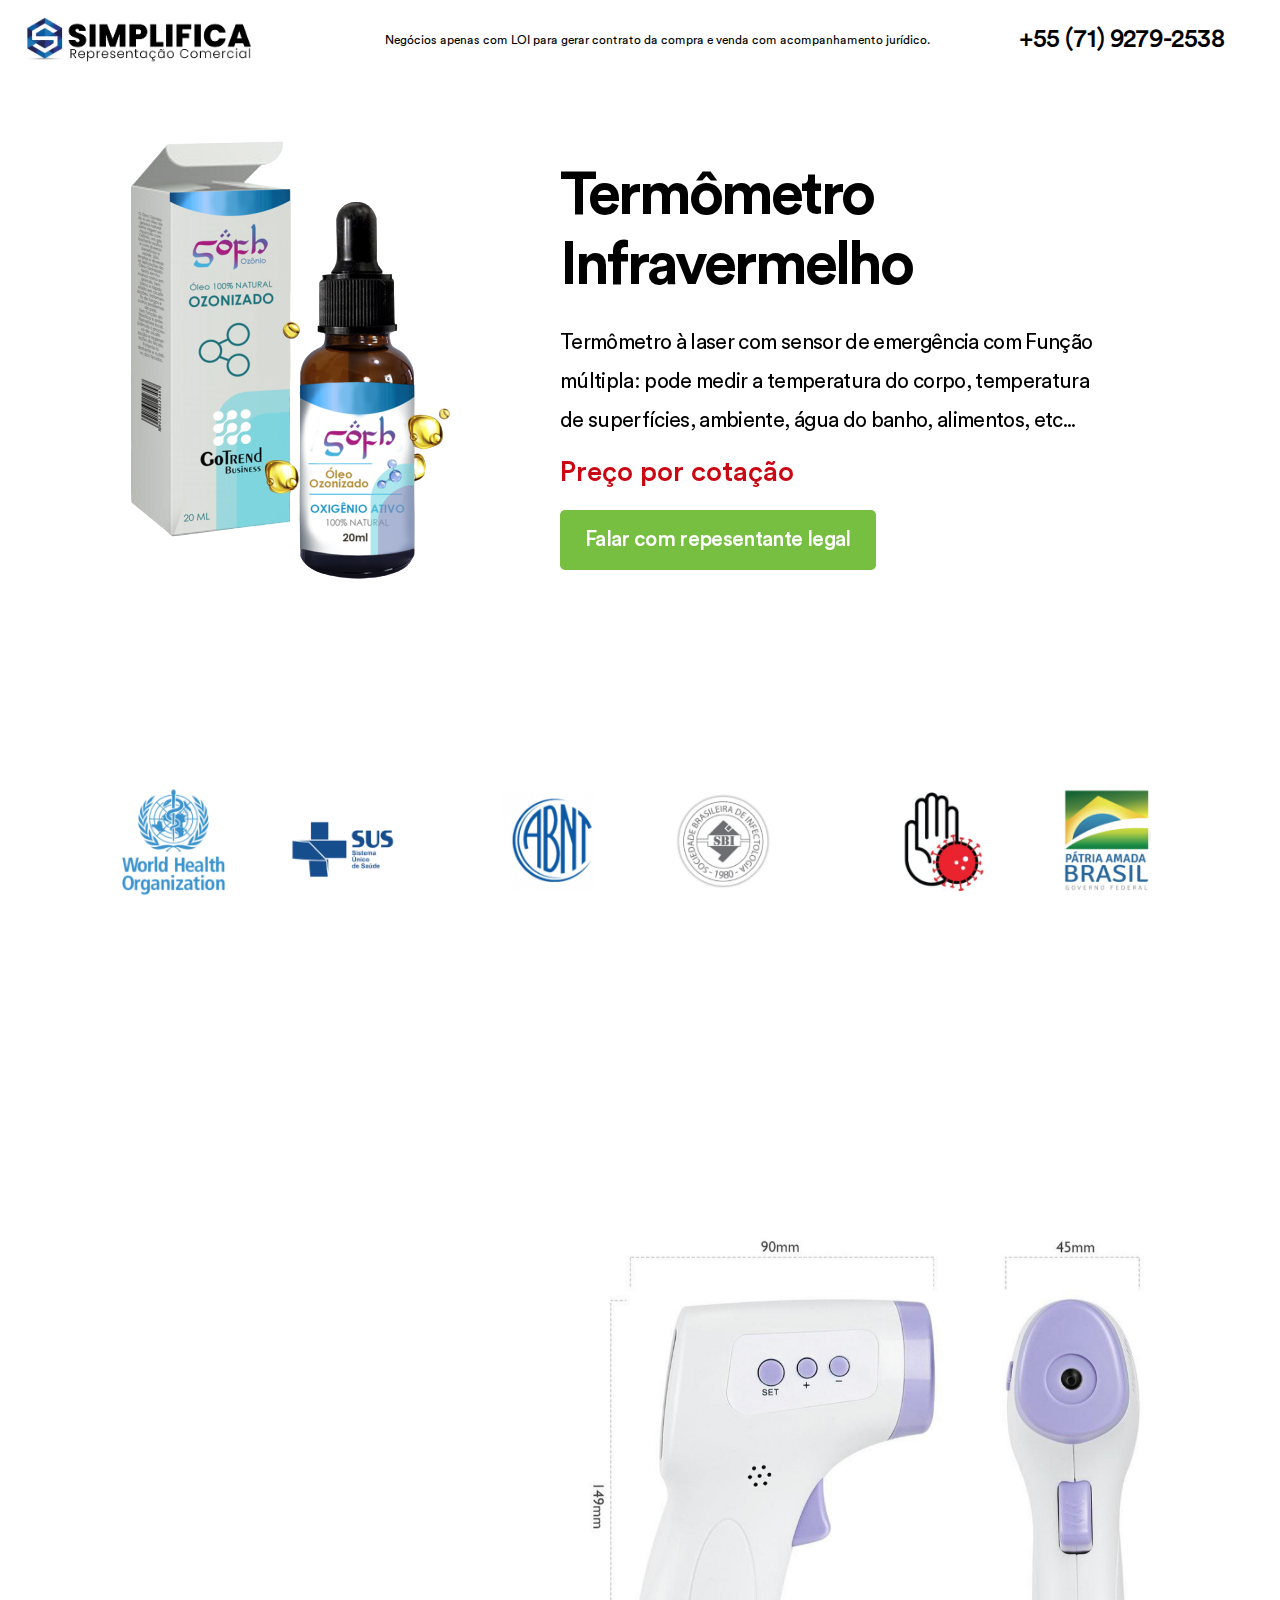
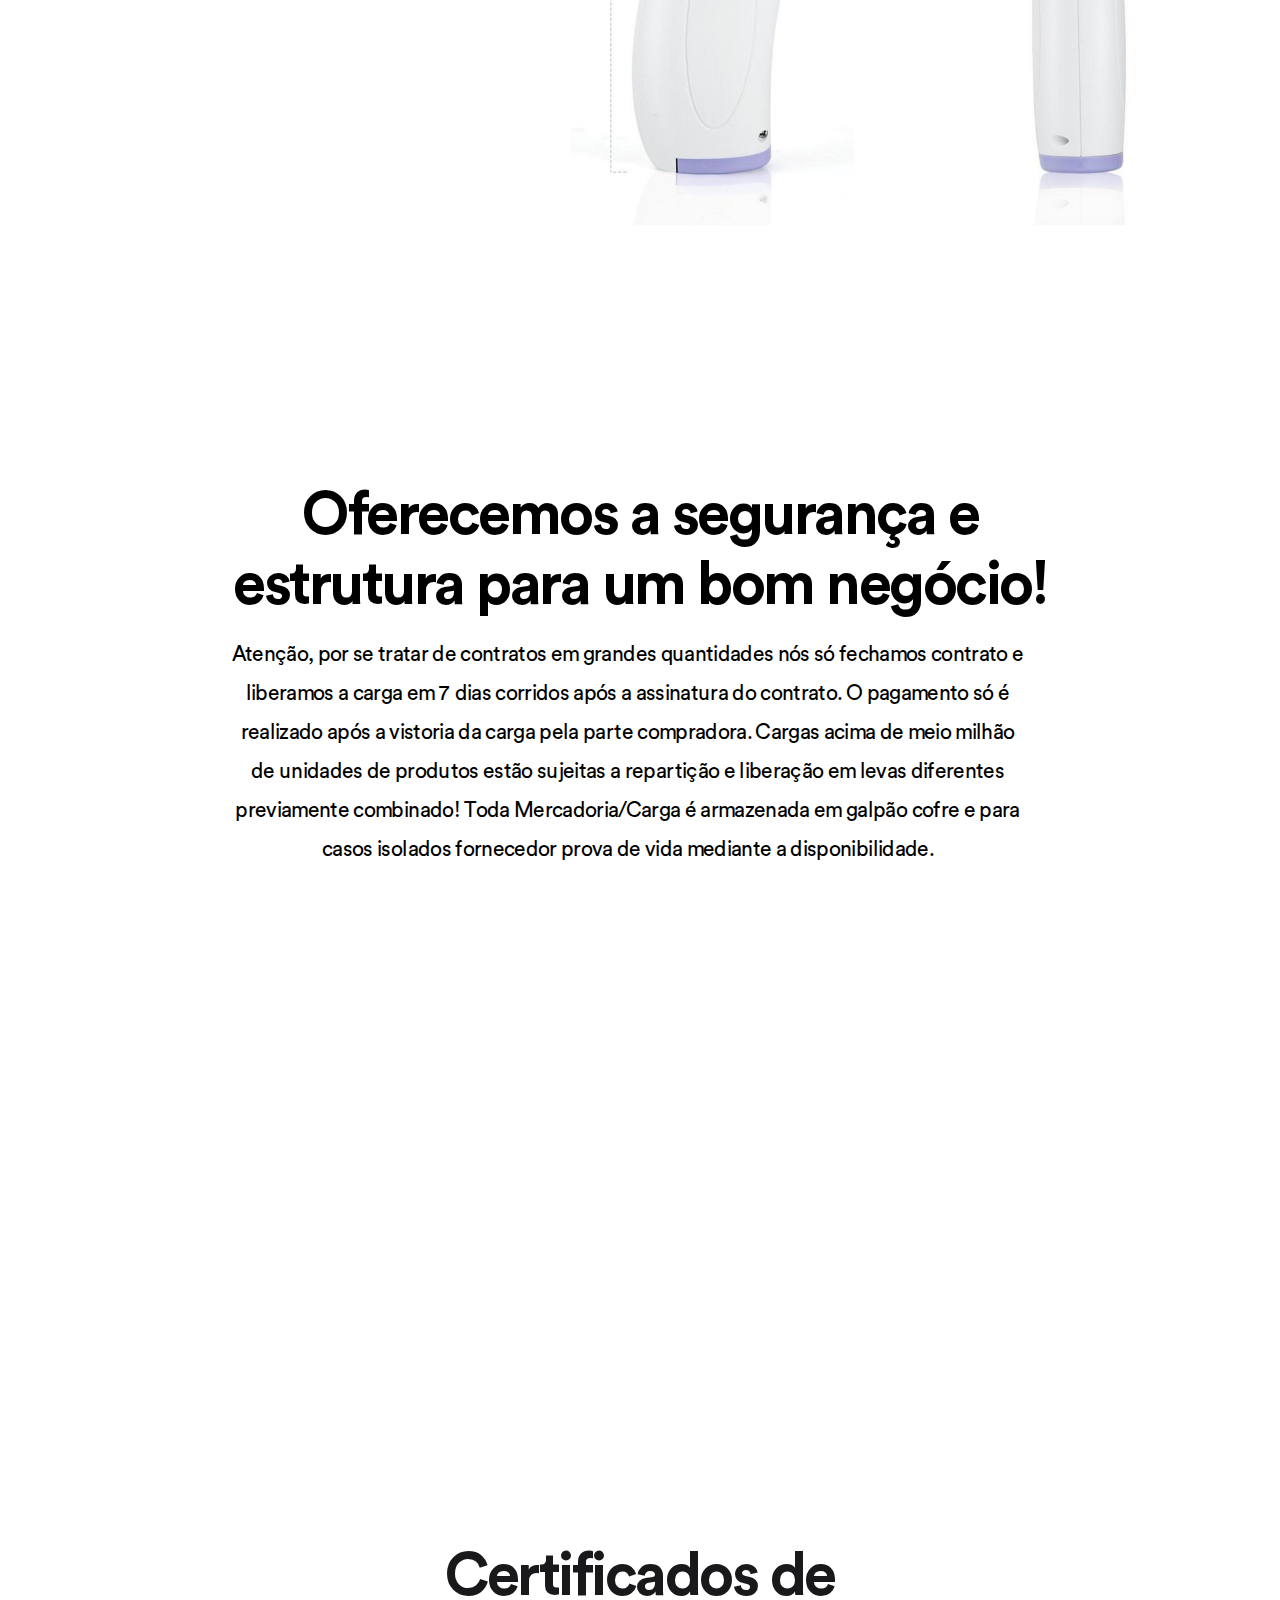
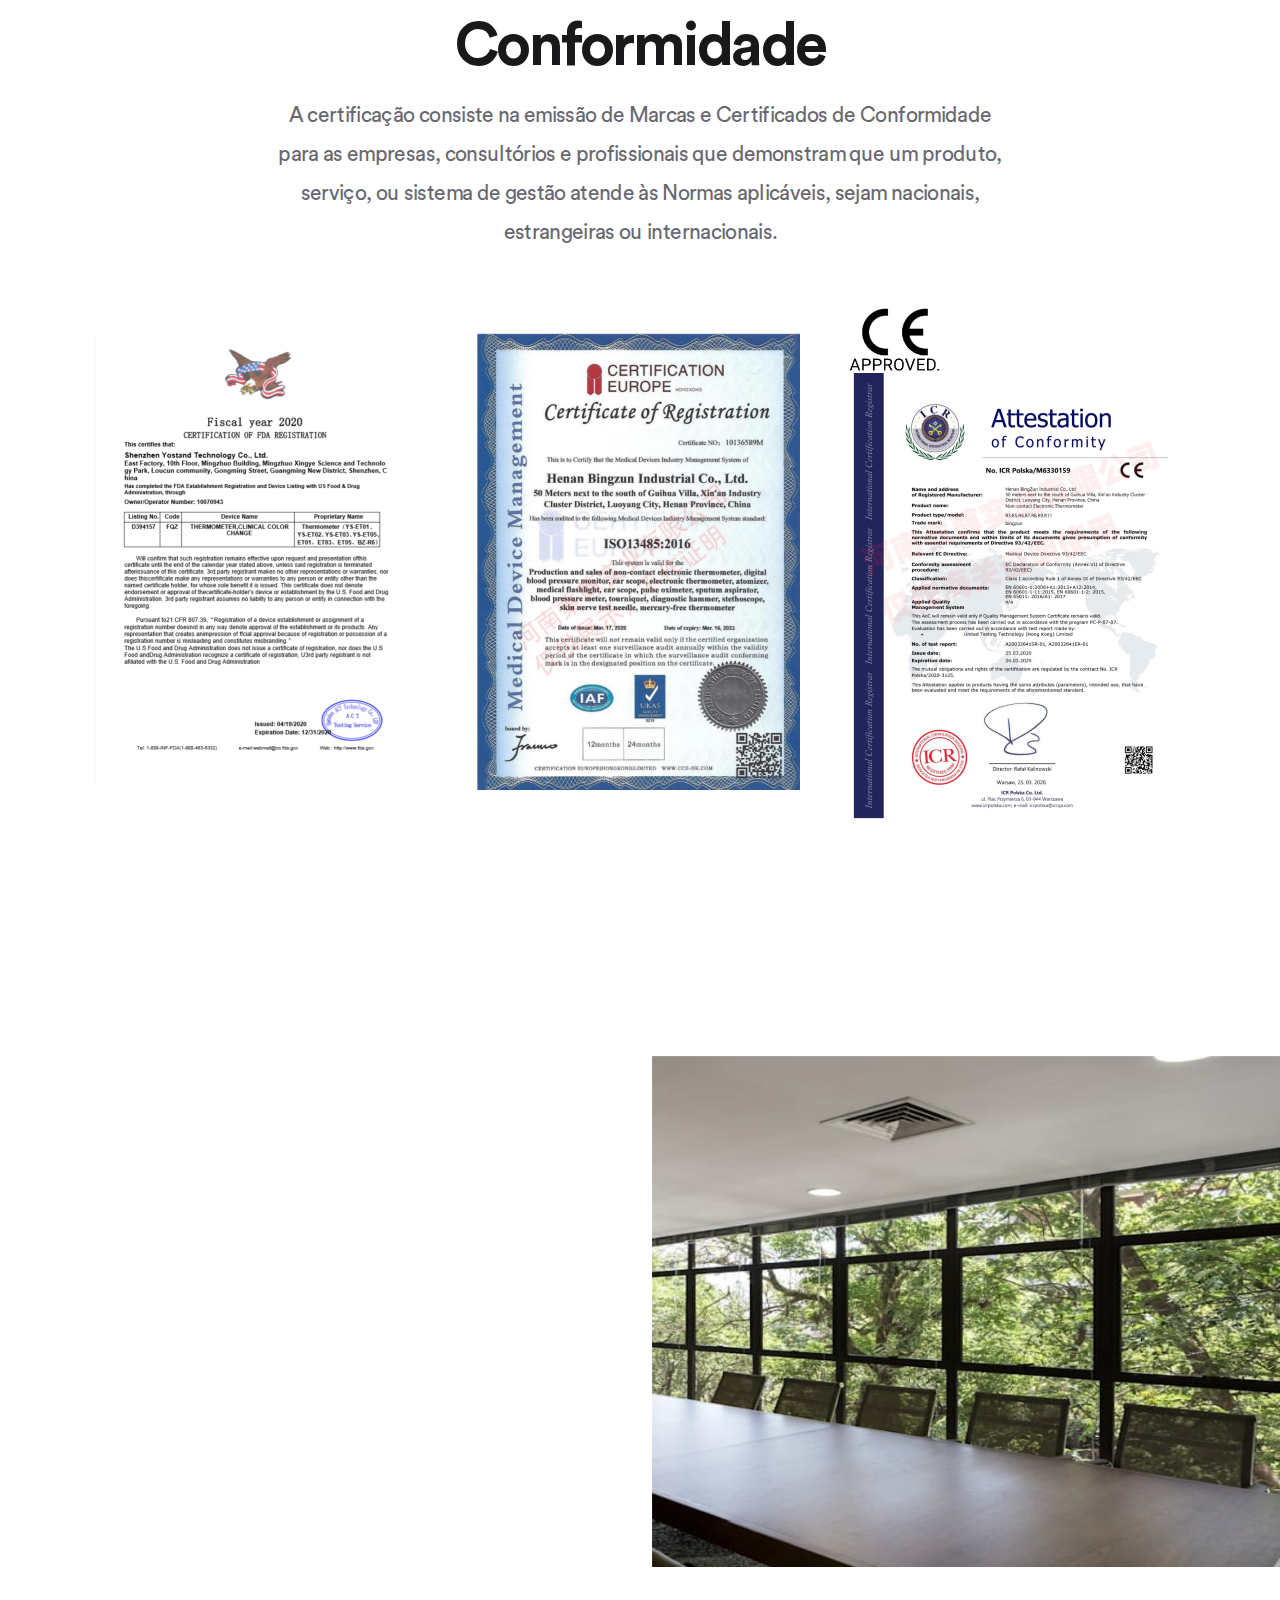
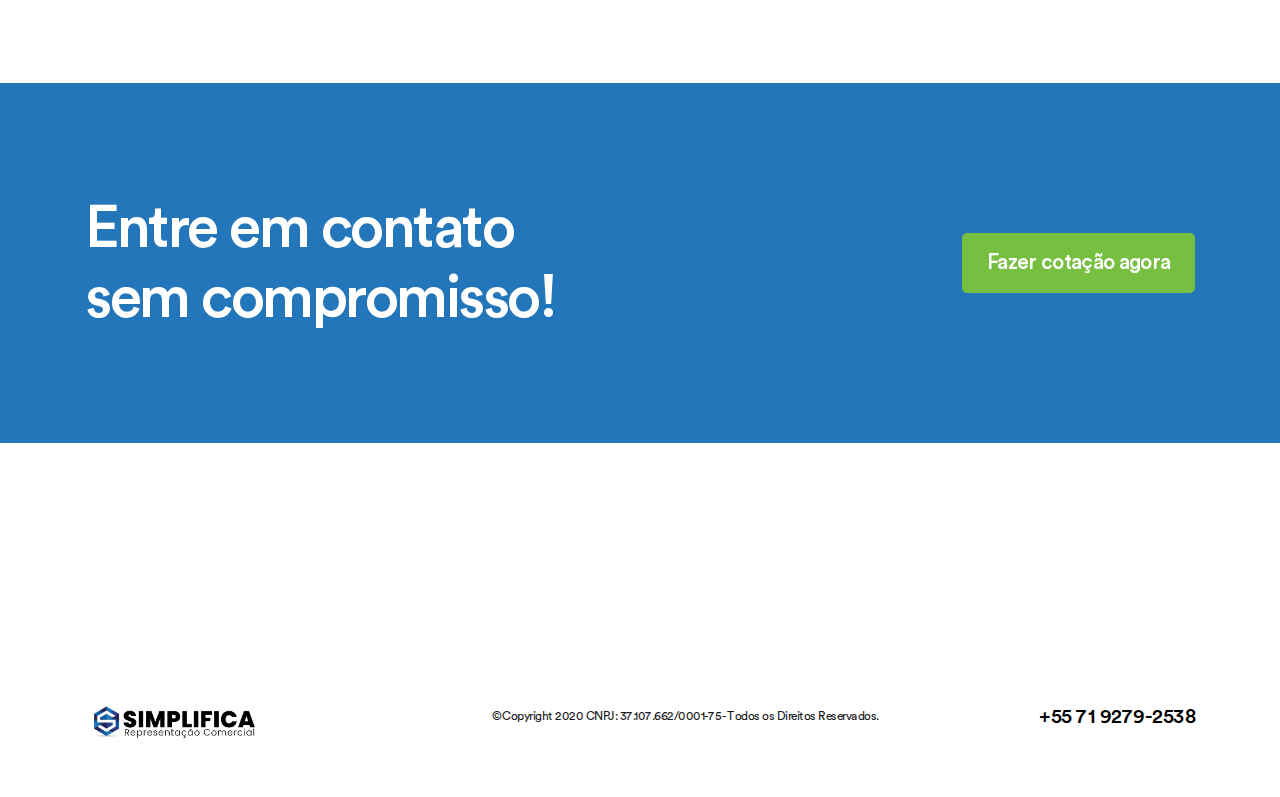
==== commit 19be7296: "ok" ====
--- a/index.html
+++ b/index.html
@@ -52,29 +52,11 @@
   <!-- Custom stylesheet -->
   <link rel="stylesheet" href="css/custom.css">
 
-  <!-- Facebook Pixel Code -->
-<script>
-  !function(f,b,e,v,n,t,s)
-  {if(f.fbq)return;n=f.fbq=function(){n.callMethod?
-  n.callMethod.apply(n,arguments):n.queue.push(arguments)};
-  if(!f._fbq)f._fbq=n;n.push=n;n.loaded=!0;n.version='2.0';
-  n.queue=[];t=b.createElement(e);t.async=!0;
-  t.src=v;s=b.getElementsByTagName(e)[0];
-  s.parentNode.insertBefore(t,s)}(window, document,'script',
-  'https://connect.facebook.net/en_US/fbevents.js');
-  fbq('init', '2508019722616502');
-  fbq('track', 'PageView');
-</script>
-<noscript><img height="1" width="1" style="display:none"
-  src="https://www.facebook.com/tr?id=2508019722616502&ev=PageView&noscript=1"
-/></noscript>
-<!-- End Facebook Pixel Code -->
+  
 </head>
 
 <body>
-  <div id="loading">
-    <div class="load-circle"><span class="one"></span></div>
-  </div>
+  
   <div class="site-wrapper overflow-hidden ">
     <!-- Header Area -->
     <header class="site-header header-4 sticky-header bg--conflower-blue" style="background-color: #fff !important;">
@@ -103,7 +85,7 @@
               </button>
             </div>
             <div class="header-btn order-2 ml-auto mr--10 mr-lg--0 order-lg-3 d-lg-none">
-              <a style="background-color: #77bf41 !important; border:none !important;" href="https://docs.google.com/forms/d/e/1FAIpQLScfcUEWuAcOM_2WNMCJ8q4Sizr_MEpLQ1bo36yKyh0IGf4dKQ/viewform" class="btn--primary hvr-bounce-to-left">Fazer cotação</a>
+              <a style="background-color: #77bf41 !important; border:none !important;" href="https://api.whatsapp.com/send?phone=557192792538&text=&source=&data=&app_absent=" class="btn--primary hvr-bounce-to-left">Fazer cotação</a>
             </div>
           </div>
           <button class="navbar-toggler btn-close-off-canvas white-toggler order-3 order-lg-2" type="button" data-toggle="collapse" data-target="#mobile-menu" aria-controls="mobile-menu" aria-expanded="false" aria-label="Toggle navigation">
@@ -122,7 +104,7 @@
         <div class="row align-items-center">
           <div class="col-md-6 col-lg-5 col-sm-7 mb--30 mb-md--0">
             <div class="omga-04__hero-image" style="max-width: 100% !important;">
-              <img src="fornece.png">
+              <img src="oleo.png">
             </div>
           </div>
           <div class="col-md-7 col-lg-7" data-aos="fade-right" data-aos-duration="500" data-aos-once="true">
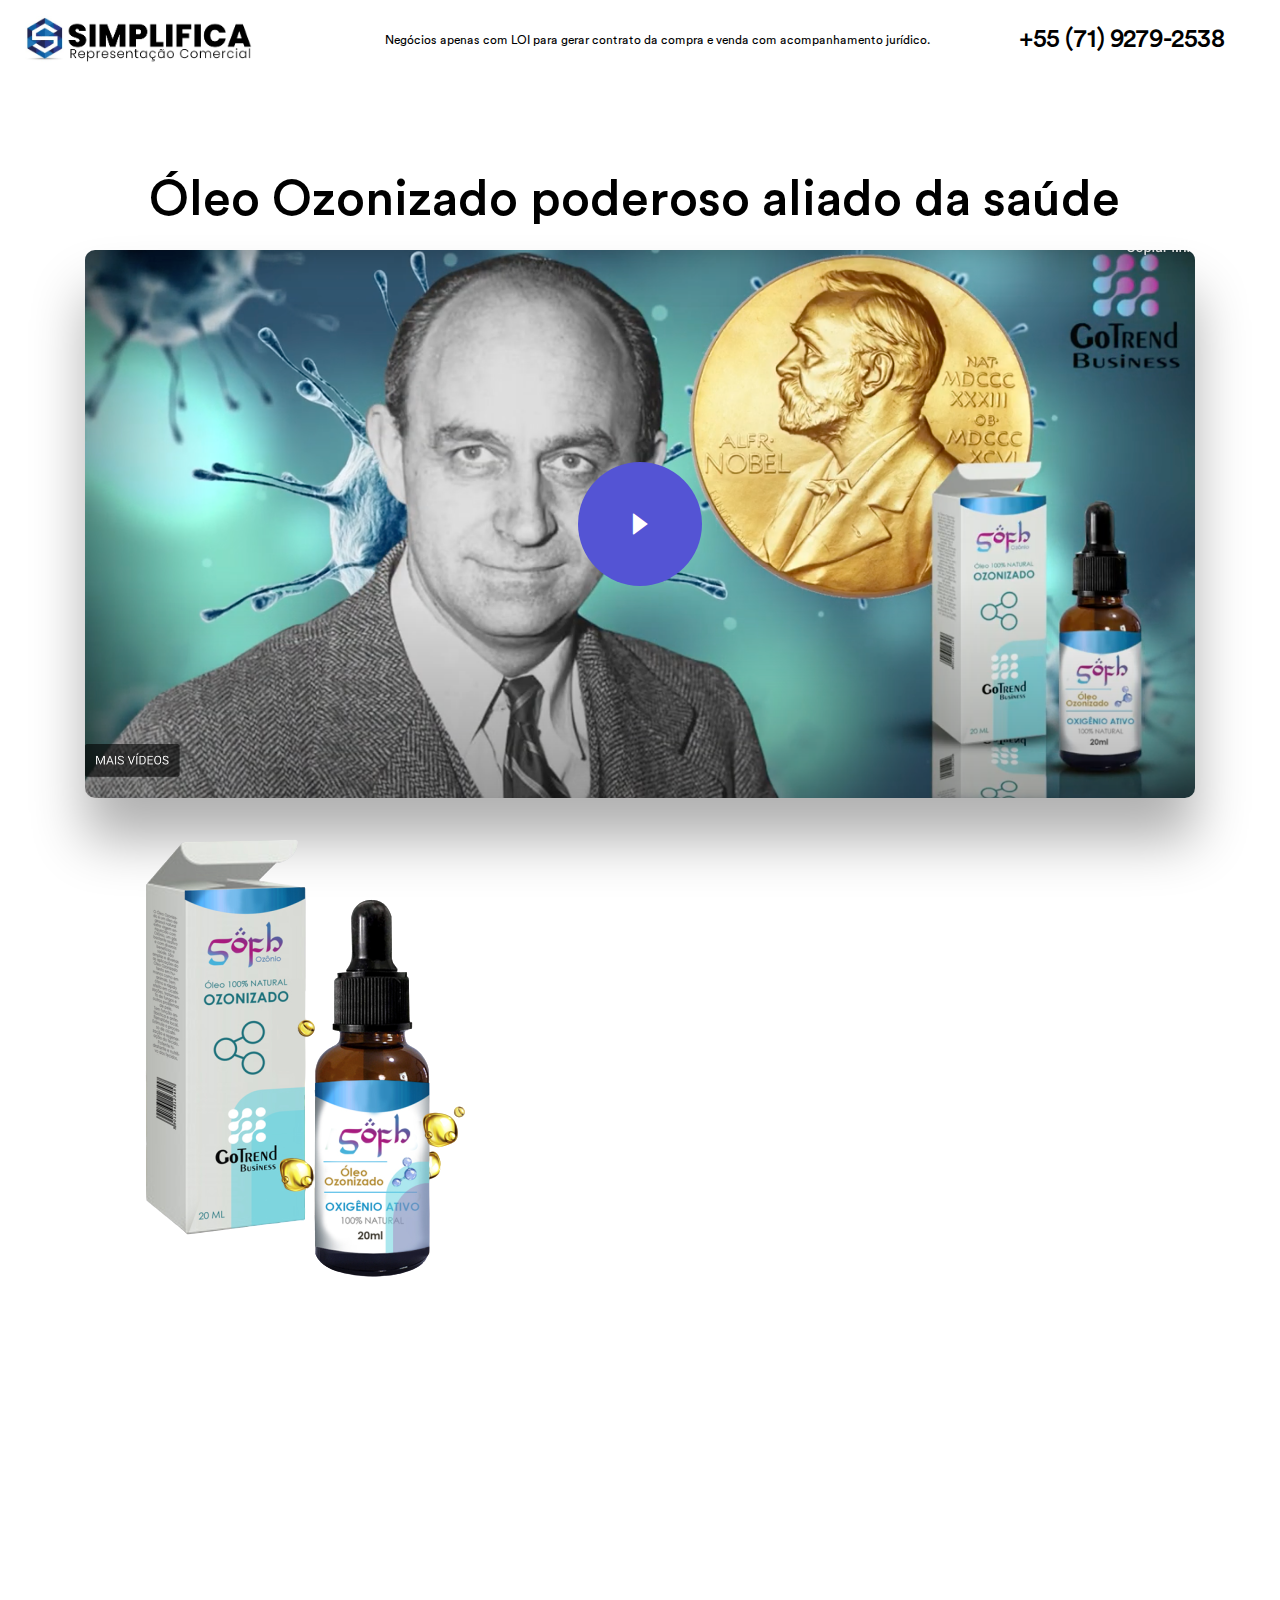
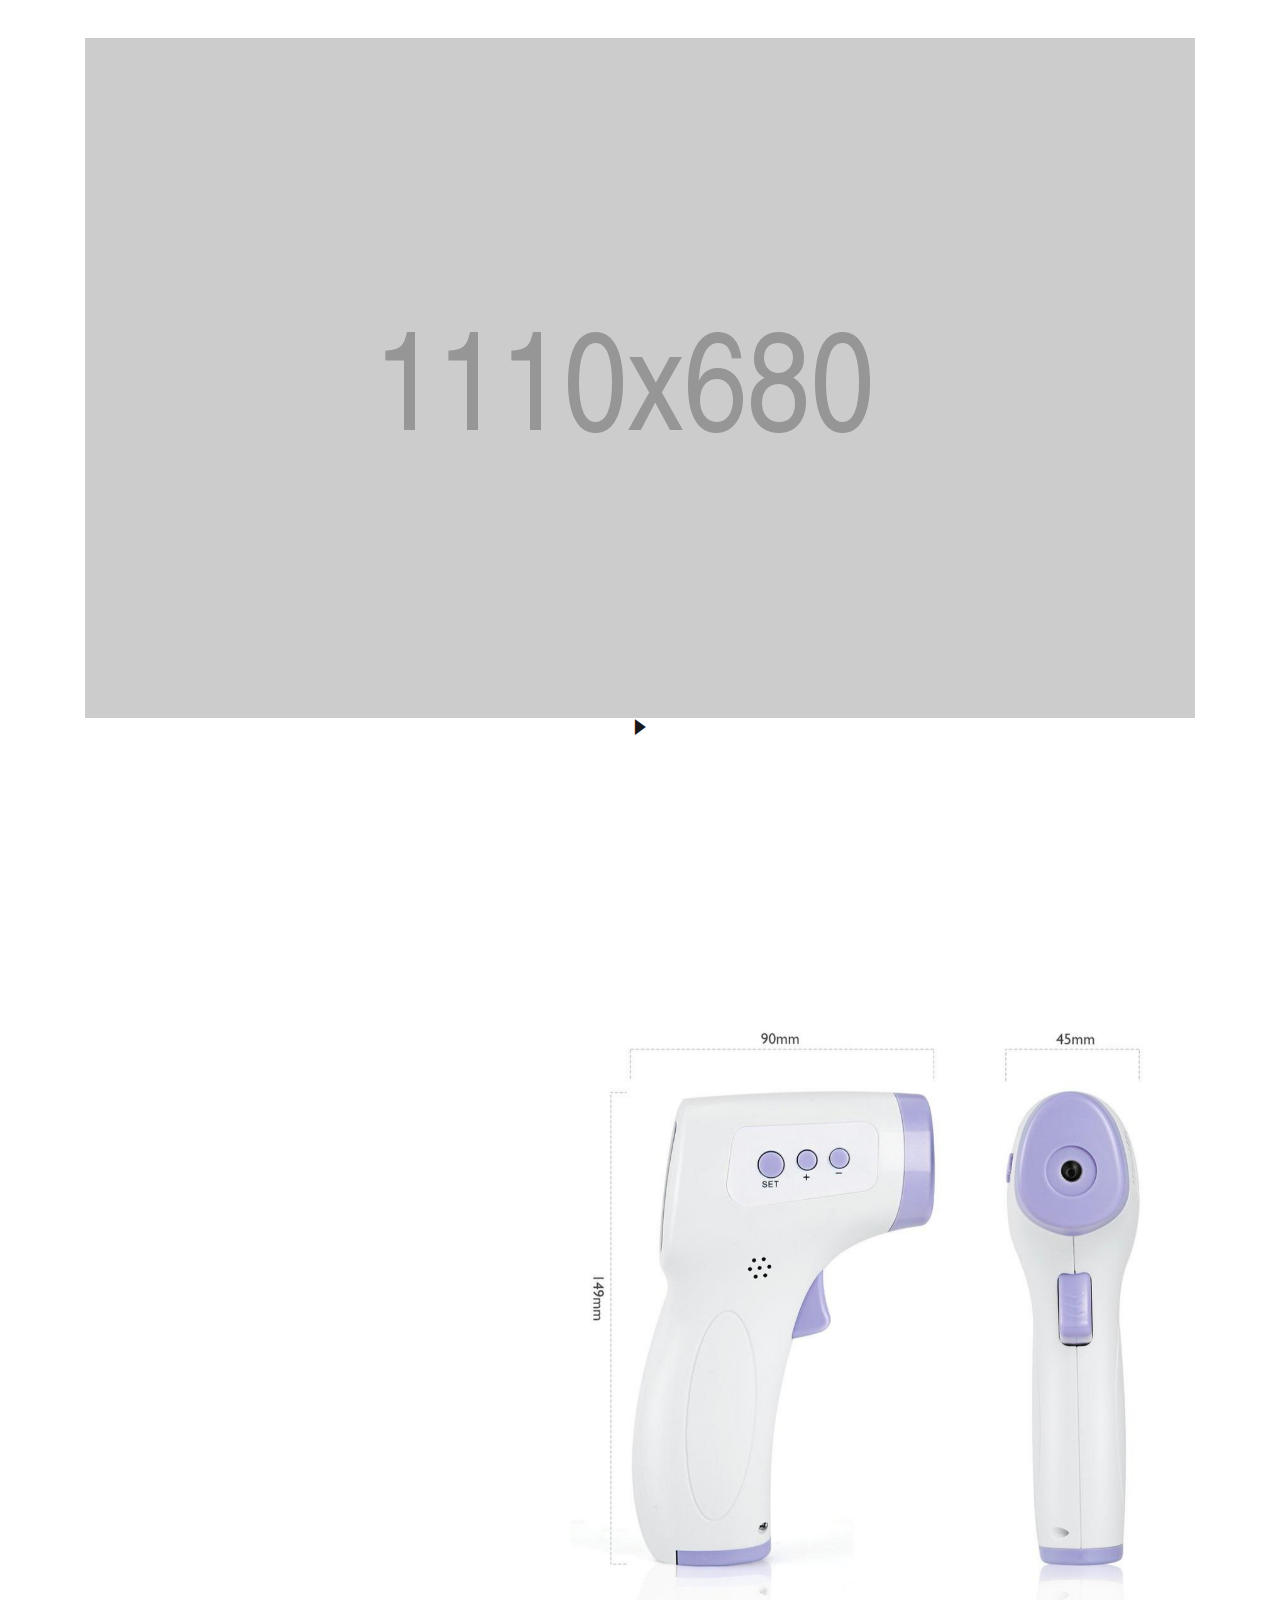
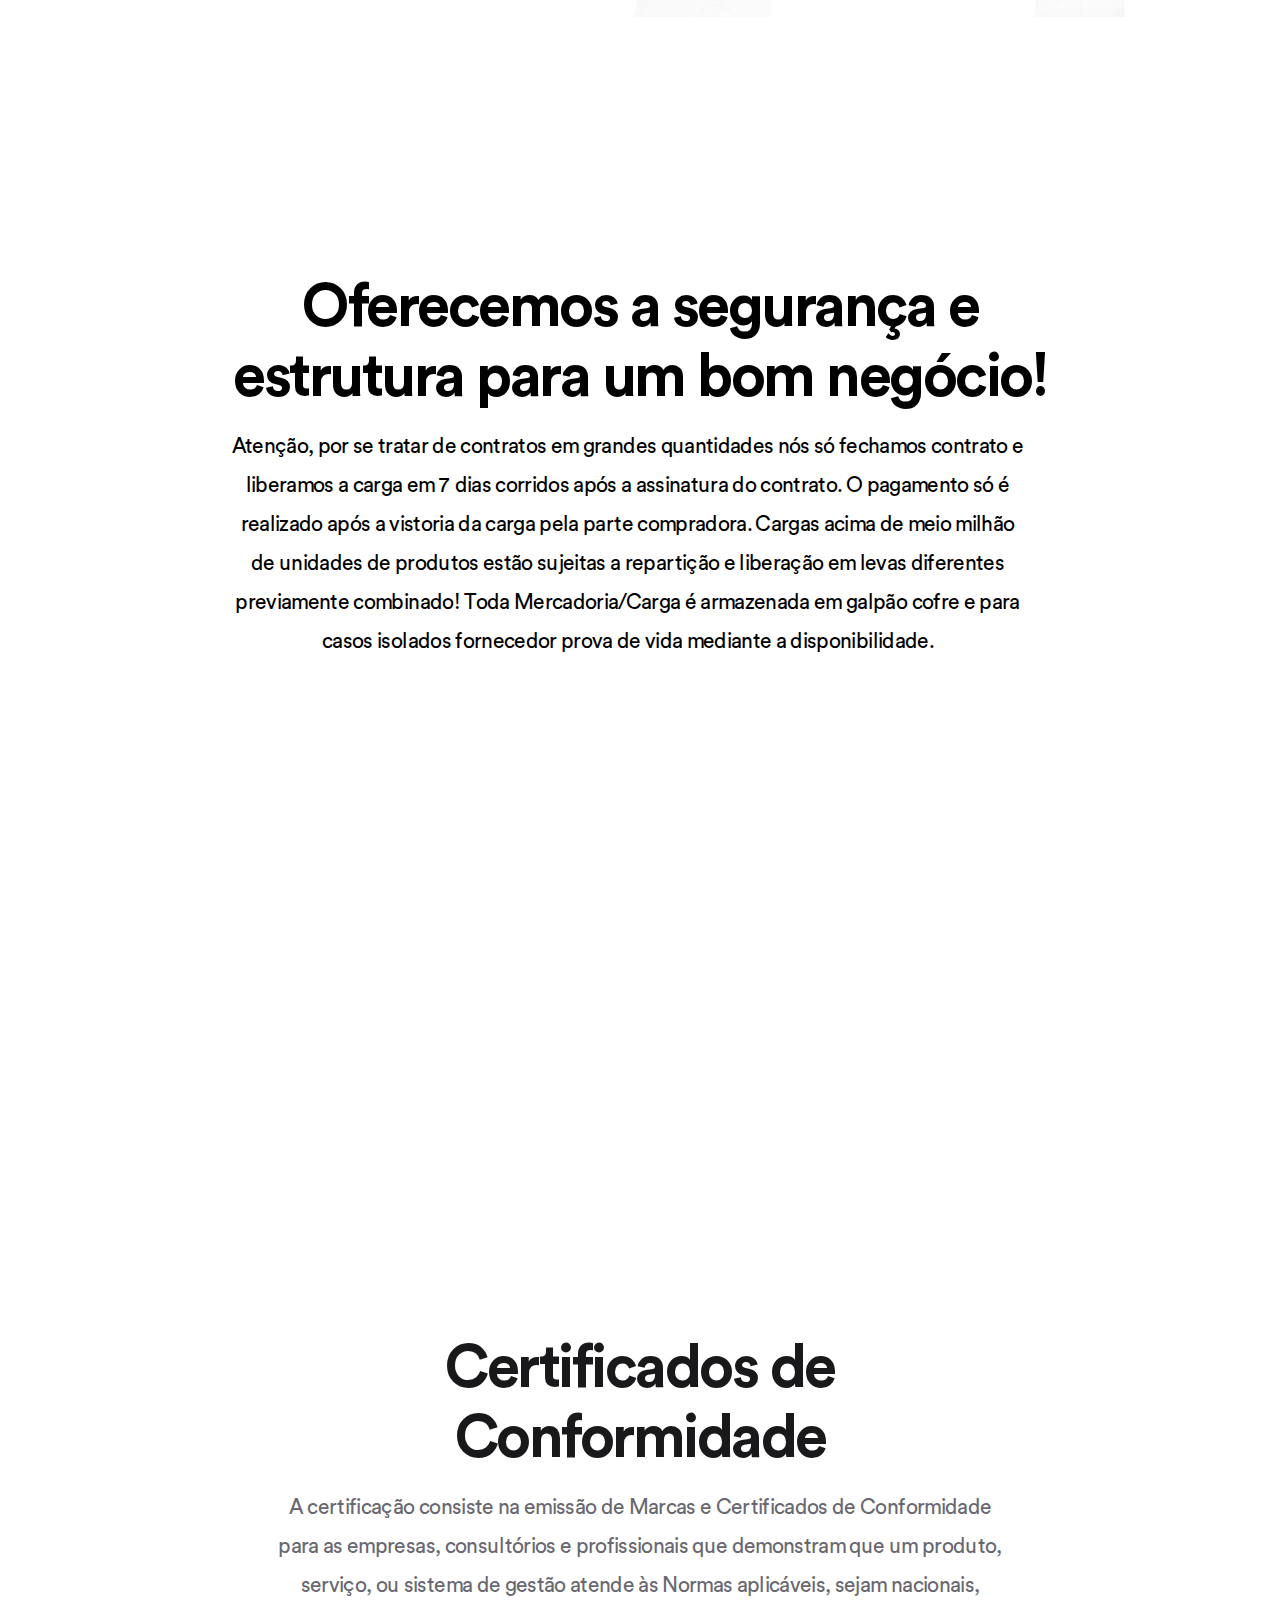
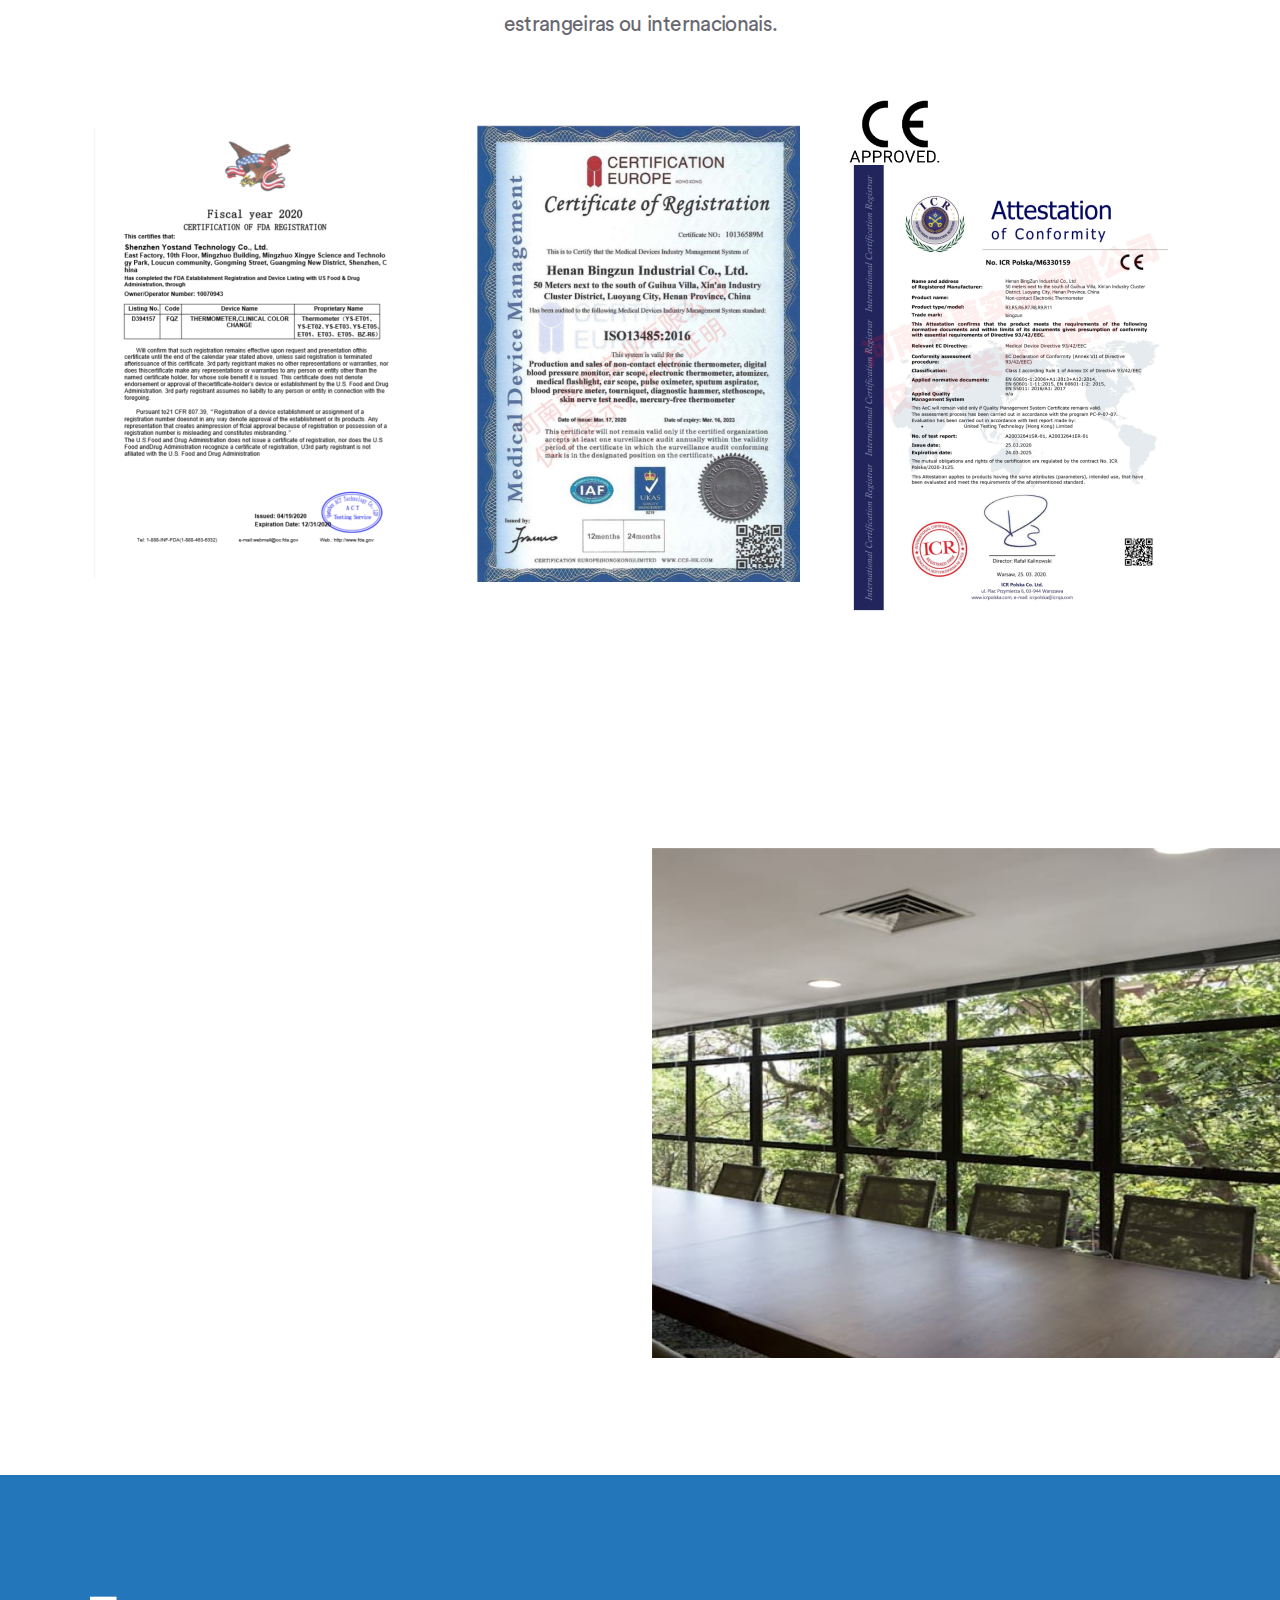
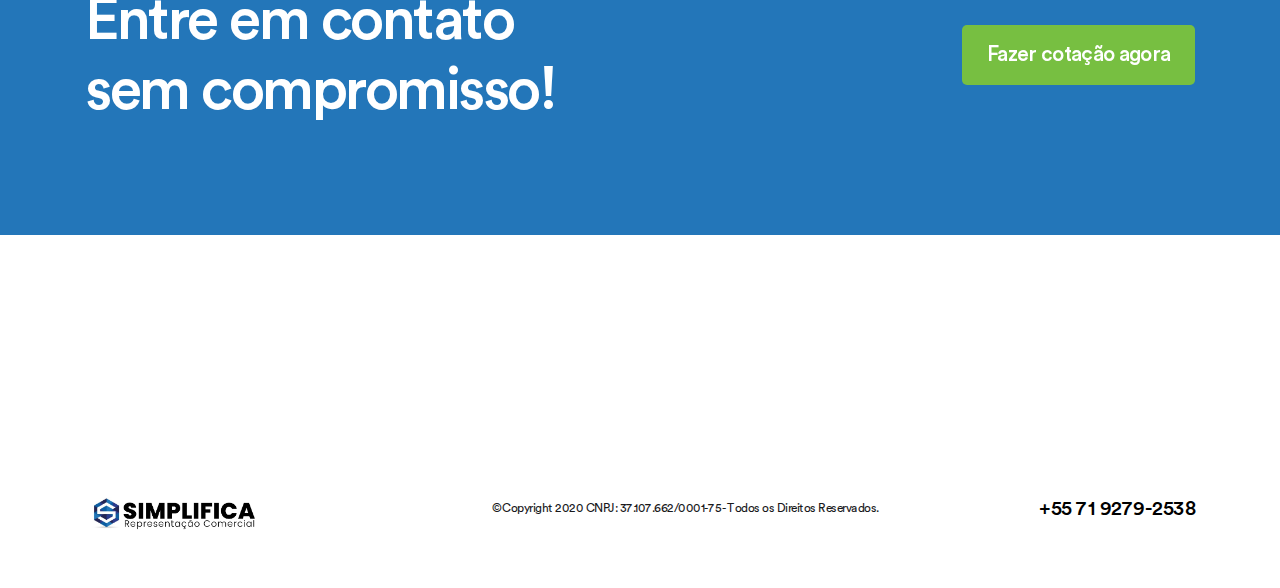
==== commit 1c3a3fcb: "ok" ====
--- a/index.html
+++ b/index.html
@@ -98,8 +98,32 @@
         </nav>
       </div>
     </header>
-    <!-- Hero Area -->
-    <div class="omga-04__hero-area pt-lg--100 pt--120 pb--135 shape-holdersty" style="background-color: #fff !important; right: 0px !important;">
+
+
+        <!-- Feature section -->
+        <div class="omga-03__feature-section section-padding z-index-1">
+          <div class="container">
+          <!--  <div class="row justify-content-center">
+               <div class="col-xl-6 col-lg-7 col-md-8">
+               <div class="section-title text-center pb--70">
+                  <h2 class="title">Why Omega would be your best fit?</h2>
+                  <a href="https://vimeo.com/191947042" class="video-link" data-fancybox>
+                    <p>Watch this 1 min video to learn about Omega.</p>
+                  </a>
+                </div>
+              </div>
+            </div>-->
+            
+            <h1 class="title pt-lg--50 pt--50 pb--50" style="color: black; font-size: 50px !important; margin-bottom: 20px !important; padding-bottom: 0px !important; text-align: center !important;">Óleo Ozonizado poderoso aliado da saúde <span style="font-size: 30px !important; margin-bottom: 0px !important; padding-bottom: 0px !important;"></span></h1>
+
+            <div class="video-image">
+              <img src="nnn.png" alt="">
+              <a href="https://youtu.be/RFrWN9HsBBA" data-fancybox><i class="icon icon-triangle-right-17-2"></i></a>
+            </div>
+
+
+              <!-- Hero Area -->
+    <div class="omga-04__hero-area pt-lg--0 pt--0 pb--5 shape-holdersty" style="background-color: #fff !important; right: 0px !important;">
       <div class="container">
         <div class="row align-items-center">
           <div class="col-md-6 col-lg-5 col-sm-7 mb--30 mb-md--0">
@@ -109,12 +133,12 @@
           </div>
           <div class="col-md-7 col-lg-7" data-aos="fade-right" data-aos-duration="500" data-aos-once="true">
             <div class="omga-04__hero-content py-lg--50">
-              <h1 class="title" style="color: black;">Termômetro Infravermelho<br class="d-none d-sm-block"></h1>
+              <h1 class="title" style="color: black; font-size: 50px !important; margin-bottom: 0px !important; padding-bottom: 0px !important;">Óleo Ozonizado poderoso aliado da saúde <span style="font-size: 30px !important; margin-bottom: 0px !important; padding-bottom: 0px !important;"></span></h1>
               <p  style="color: black;">Termômetro à laser com sensor de emergência com Função múltipla: pode medir a temperatura do corpo, temperatura de superfícies, ambiente, água do banho, alimentos, etc...</p>
               <div class="omga-04 hero-product-widget-block">
                 <div class="price-box" style="background-color: #fff !important; padding: 0px !important; margin: 0px !important;" >
                   <div class="product-price-n-offer">
-                    <h3 class=""  style="color: #CA0813 !important;">Preço por cotação</h3>
+                    <h3 class=""  style="color: #CA0813 !important;">R$129,00 uni.</h3>
                   <!--  <span class="offer-badge" style="background-color: #77bf41;" >Oferta</span>-->
                   </div>
                <!--  <p style="color: #000000;">Minimo 10.000 unidades</p>-->
@@ -128,6 +152,10 @@
         </div>
       </div>
     </div>
+            
+            </div>
+          </div>
+        </div>
 
 
 
@@ -157,6 +185,10 @@
           </div>
         </div>
         
+        <div class="video-image">
+          <img src="./image/jpeg/video-image.jpg" alt="">
+          <a href="https://youtu.be/xcJtL7QggTI" data-fancybox><i class="icon icon-triangle-right-17-2"></i></a>
+        </div>
           
         </div>
       </div>
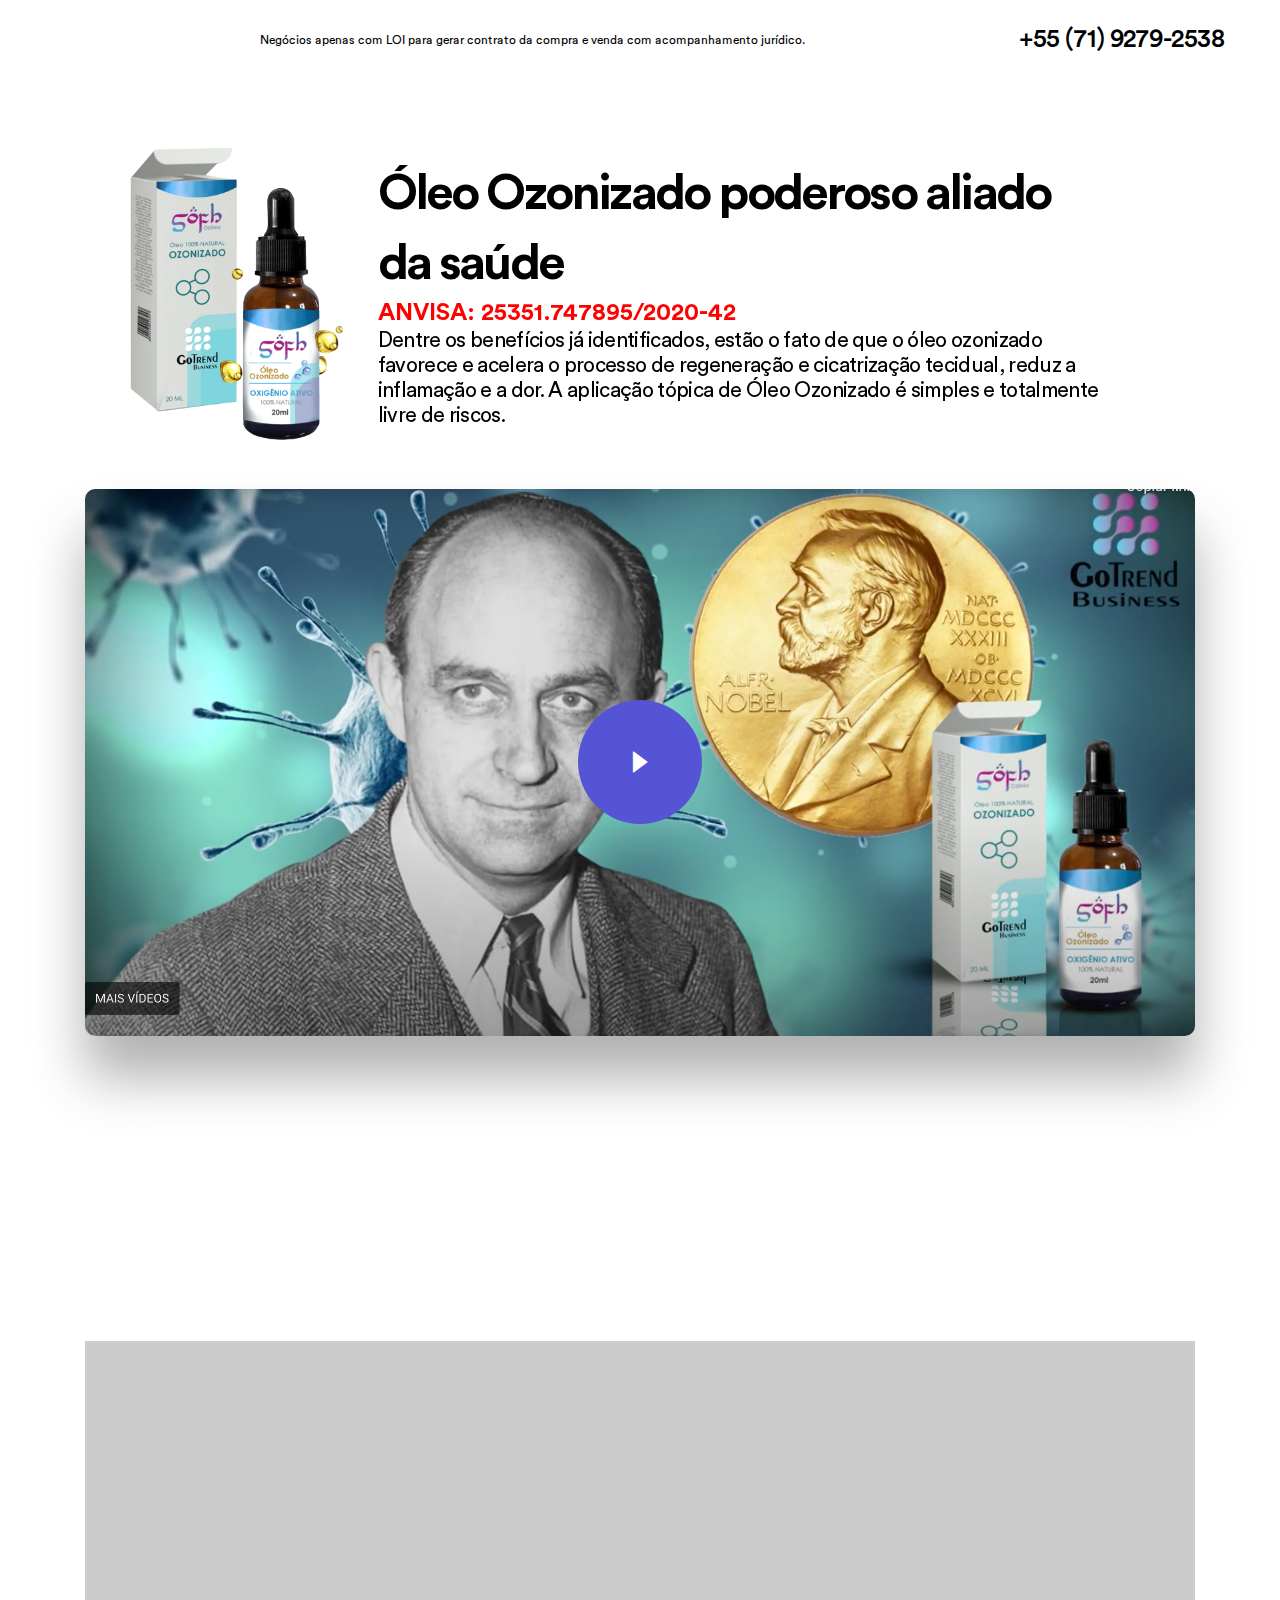
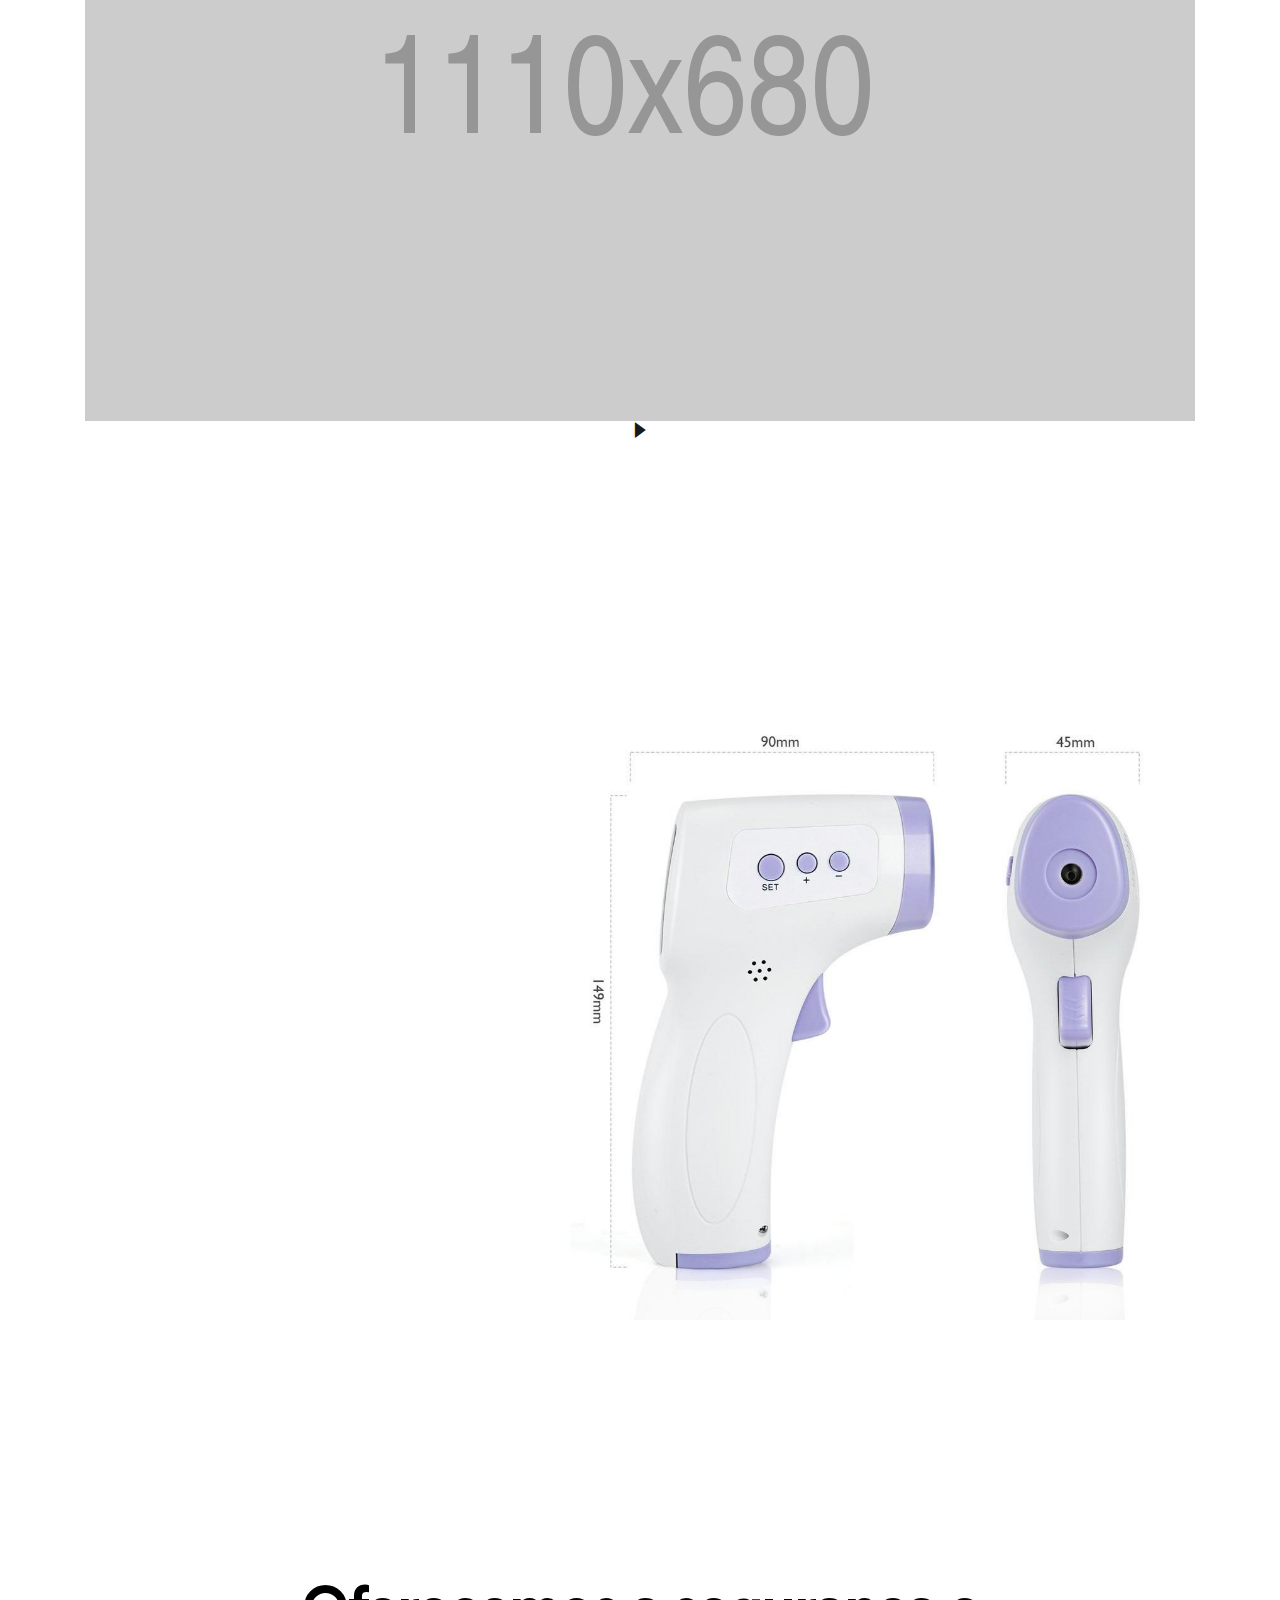
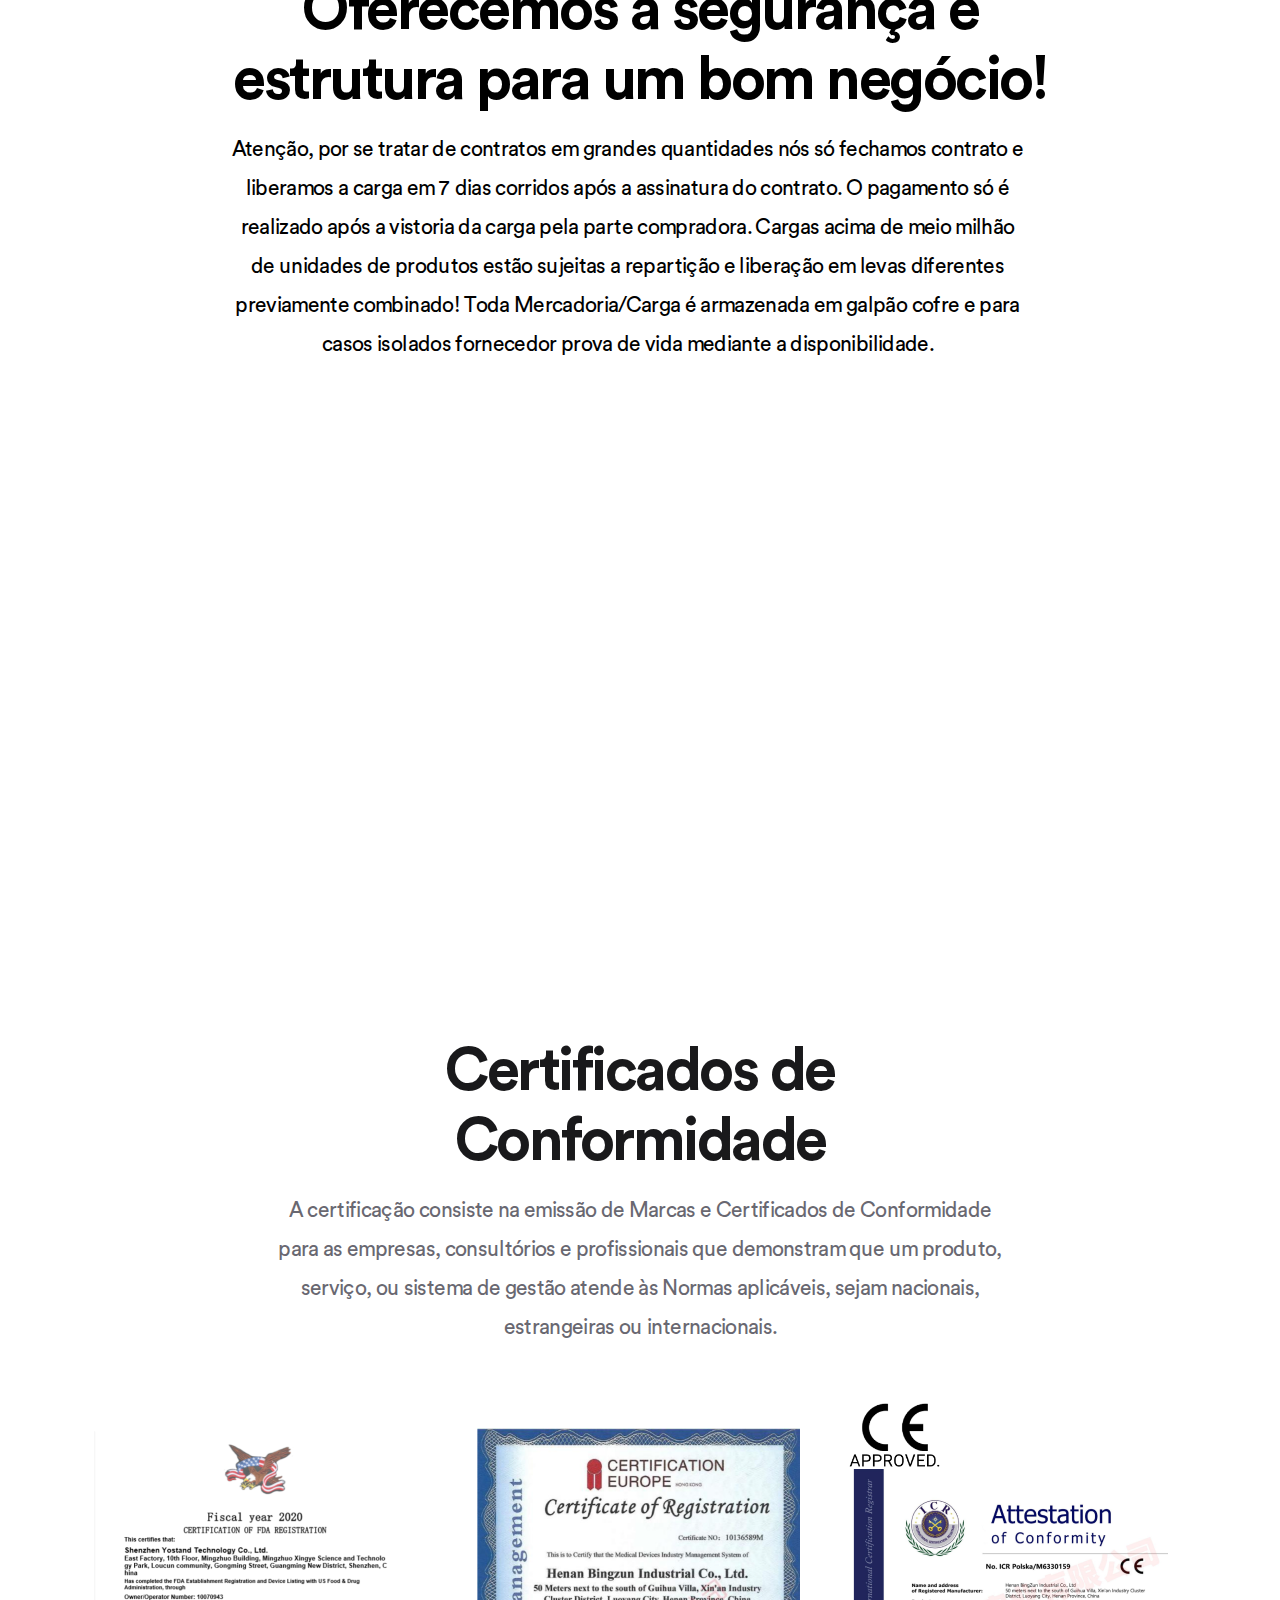
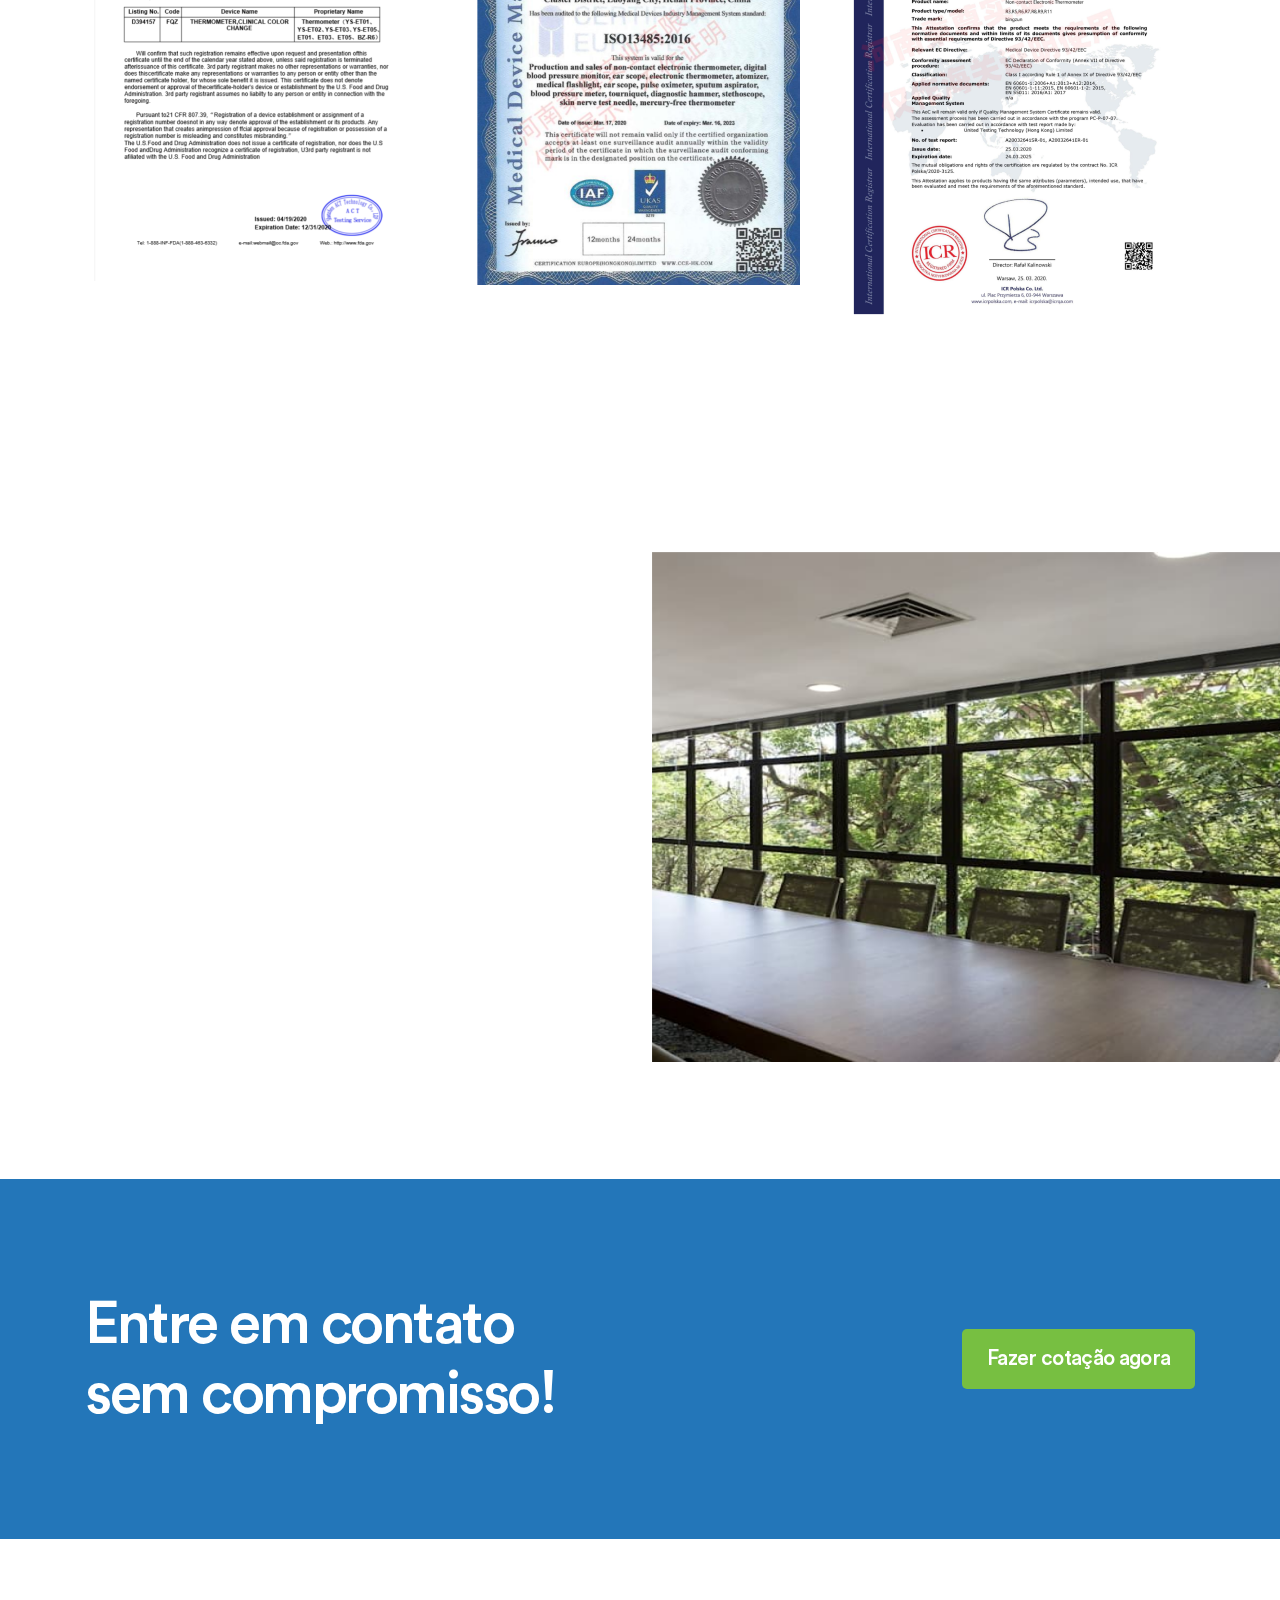
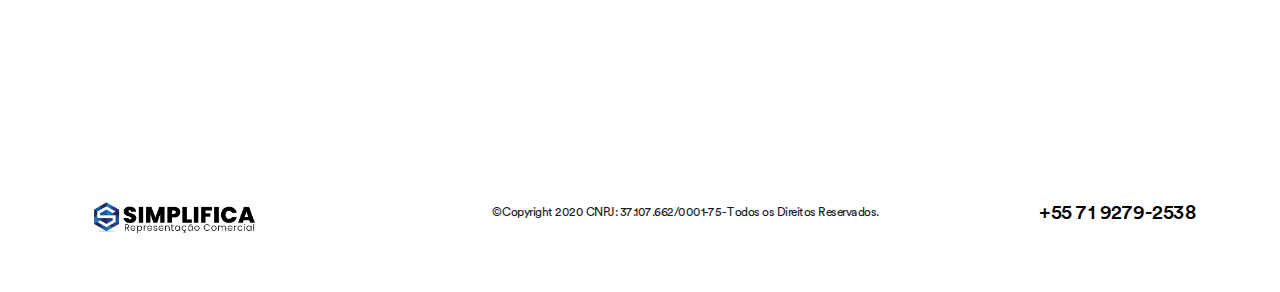
==== commit 3e9dec67: "ok" ====
--- a/index.html
+++ b/index.html
@@ -63,7 +63,7 @@
       <div class="container-fluid">
         <nav class="navbar site-navbar offcanvas-active navbar-expand-lg navbar-light">
           <!-- Brand Logo-->
-          <div class="brand-logo mr--30 order-1 "><a href="javascript:"><img style="max-width: 250px !important;" src="logo.png" alt=""></a></div>
+          <div class="brand-logo mr--30 order-1 "><a href="javascript:"><img style="max-width: 150px !important;" src="https://backoffice.gotrend.business/assets/images/logo_gotrend_horizontal.png" alt=""></a></div>
           <div class="collapse navbar-collapse  order-lg-2" id="mobile-menu">
             <div class="navbar-nav mx-auto">
               <ul class="navbar-nav main-menu">
@@ -114,44 +114,31 @@
               </div>
             </div>-->
             
-            <h1 class="title pt-lg--50 pt--50 pb--50" style="color: black; font-size: 50px !important; margin-bottom: 20px !important; padding-bottom: 0px !important; text-align: center !important;">Óleo Ozonizado poderoso aliado da saúde <span style="font-size: 30px !important; margin-bottom: 0px !important; padding-bottom: 0px !important;"></span></h1>
-
+              <!-- Hero Area -->
+              <div class="omga-04__hero-area pt-lg--0 pt--0 pb--5 shape-holdersty" style="background-color: #fff !important; right: 0px !important;">
+                <div class="container">
+                  <div class="row align-items-center">
+                    <div class="col-md-6 col-lg-3 col-sm-7 mb--30 mb-md--0">
+                      <div class="omga-04__hero-image" style="max-width: 100% !important;">
+                        <img src="oleo.png">
+                      </div>
+                    </div>
+                    <div class="col-md-7 col-lg-9" data-aos="fade-right" data-aos-duration="500" data-aos-once="true">
+                      <div class="omga-04__hero-content py-lg--50">
+                        <h1 class="title" style="color: black; font-size: 50px !important; margin-bottom: 0px !important; padding-bottom: 0px !important;">Óleo Ozonizado poderoso aliado da saúde <span style="font-size: 30px !important; margin-bottom: 0px !important; padding-bottom: 0px !important;"></span></h1>
+                        <h4 style="color: red; font-weight: 700;">ANVISA: 25351.747895/2020-42</h4>
+                        <p  style="color: black; line-height: 25px !important;">Dentre os benefícios já identificados, estão o fato de que o óleo ozonizado favorece e acelera o processo de regeneração e cicatrização tecidual, reduz a inflamação e a dor. A aplicação tópica de Óleo Ozonizado é simples e totalmente livre de riscos.</p>
+                      
+                      </div>
+                    </div>
+                  </div>
+                </div>
+              </div>
             <div class="video-image">
               <img src="nnn.png" alt="">
               <a href="https://youtu.be/RFrWN9HsBBA" data-fancybox><i class="icon icon-triangle-right-17-2"></i></a>
             </div>
 
-
-              <!-- Hero Area -->
-    <div class="omga-04__hero-area pt-lg--0 pt--0 pb--5 shape-holdersty" style="background-color: #fff !important; right: 0px !important;">
-      <div class="container">
-        <div class="row align-items-center">
-          <div class="col-md-6 col-lg-5 col-sm-7 mb--30 mb-md--0">
-            <div class="omga-04__hero-image" style="max-width: 100% !important;">
-              <img src="oleo.png">
-            </div>
-          </div>
-          <div class="col-md-7 col-lg-7" data-aos="fade-right" data-aos-duration="500" data-aos-once="true">
-            <div class="omga-04__hero-content py-lg--50">
-              <h1 class="title" style="color: black; font-size: 50px !important; margin-bottom: 0px !important; padding-bottom: 0px !important;">Óleo Ozonizado poderoso aliado da saúde <span style="font-size: 30px !important; margin-bottom: 0px !important; padding-bottom: 0px !important;"></span></h1>
-              <p  style="color: black;">Termômetro à laser com sensor de emergência com Função múltipla: pode medir a temperatura do corpo, temperatura de superfícies, ambiente, água do banho, alimentos, etc...</p>
-              <div class="omga-04 hero-product-widget-block">
-                <div class="price-box" style="background-color: #fff !important; padding: 0px !important; margin: 0px !important;" >
-                  <div class="product-price-n-offer">
-                    <h3 class=""  style="color: #CA0813 !important;">R$129,00 uni.</h3>
-                  <!--  <span class="offer-badge" style="background-color: #77bf41;" >Oferta</span>-->
-                  </div>
-               <!--  <p style="color: #000000;">Minimo 10.000 unidades</p>-->
-                </div>
-                <div class="pro-qty">
-                  <a href="https://api.whatsapp.com/send?phone=557192792538&text=&source=&data=&app_absent=" class="btn--yellow" style="color:#fff; background-color: #77bf41; border: none !important;" >Falar com repesentante legal</a>
-                </div>
-              </div>
-            </div>
-          </div>
-        </div>
-      </div>
-    </div>
             
             </div>
           </div>
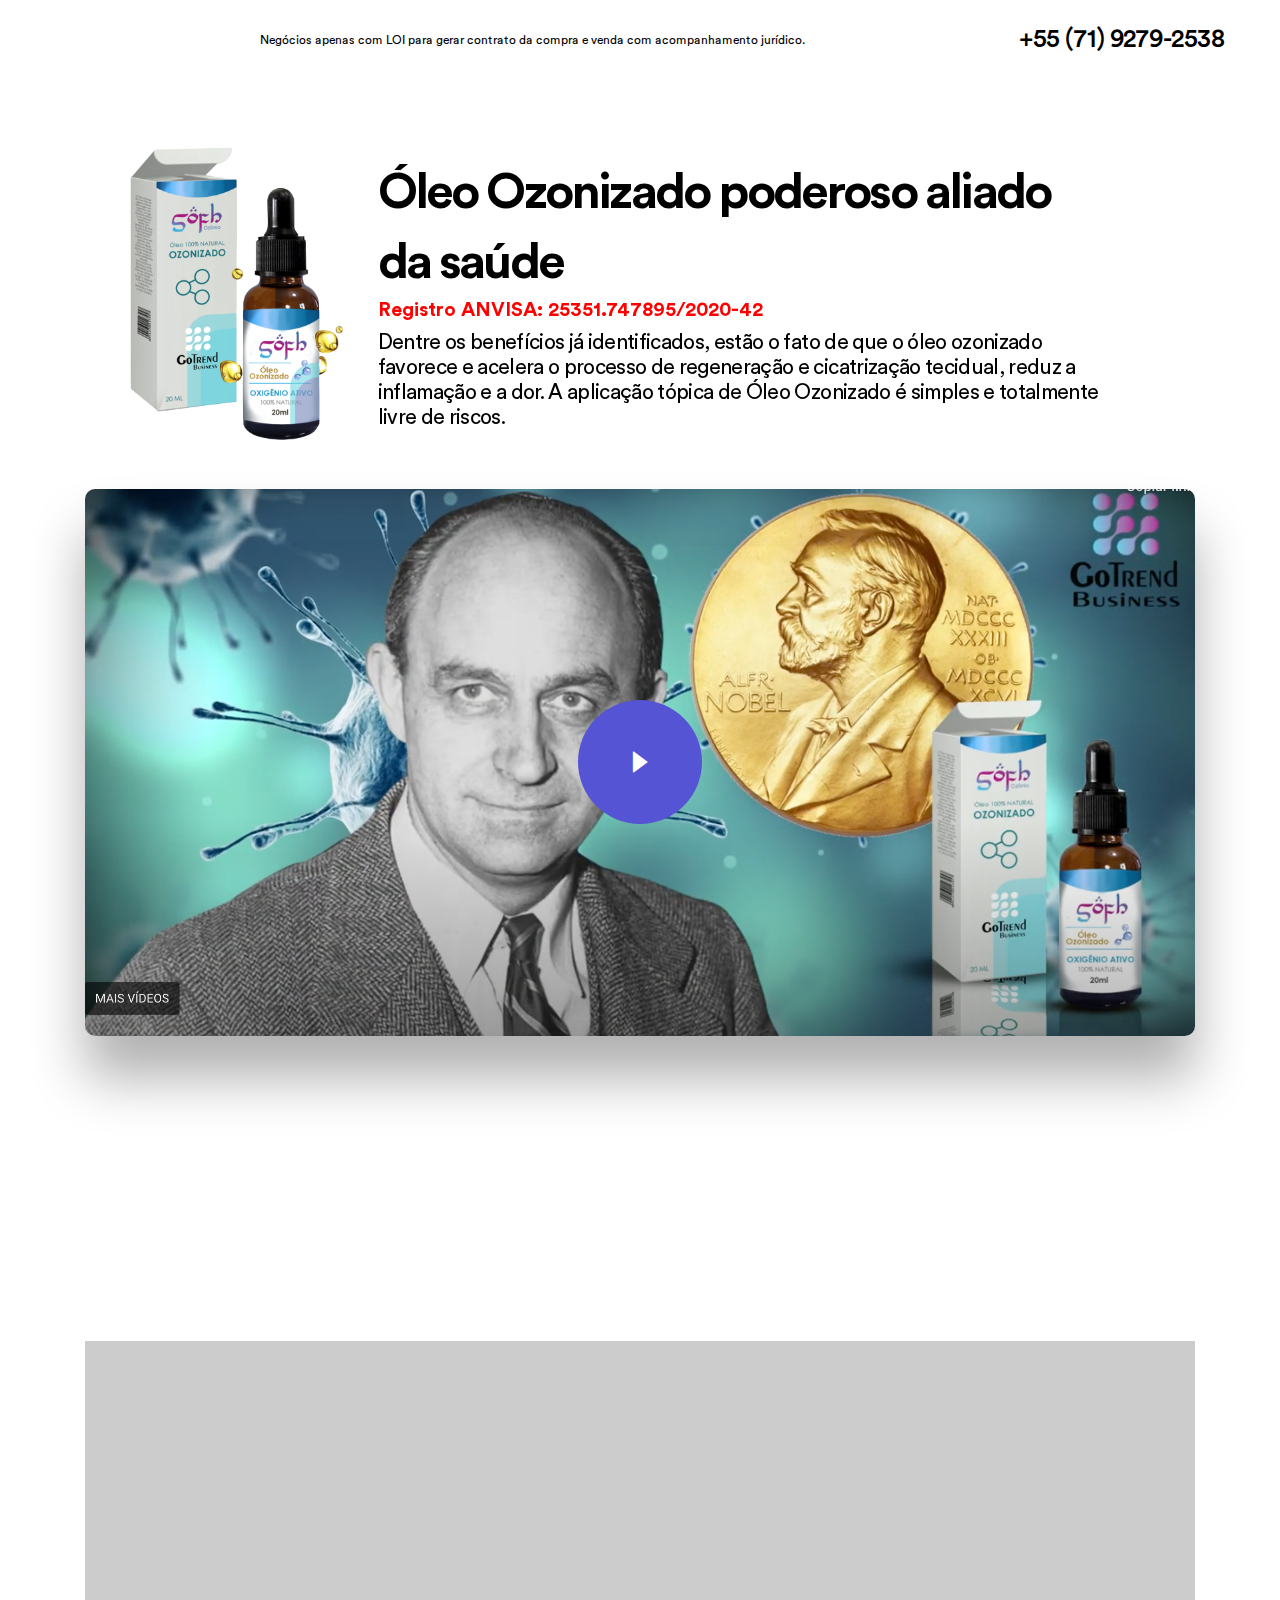
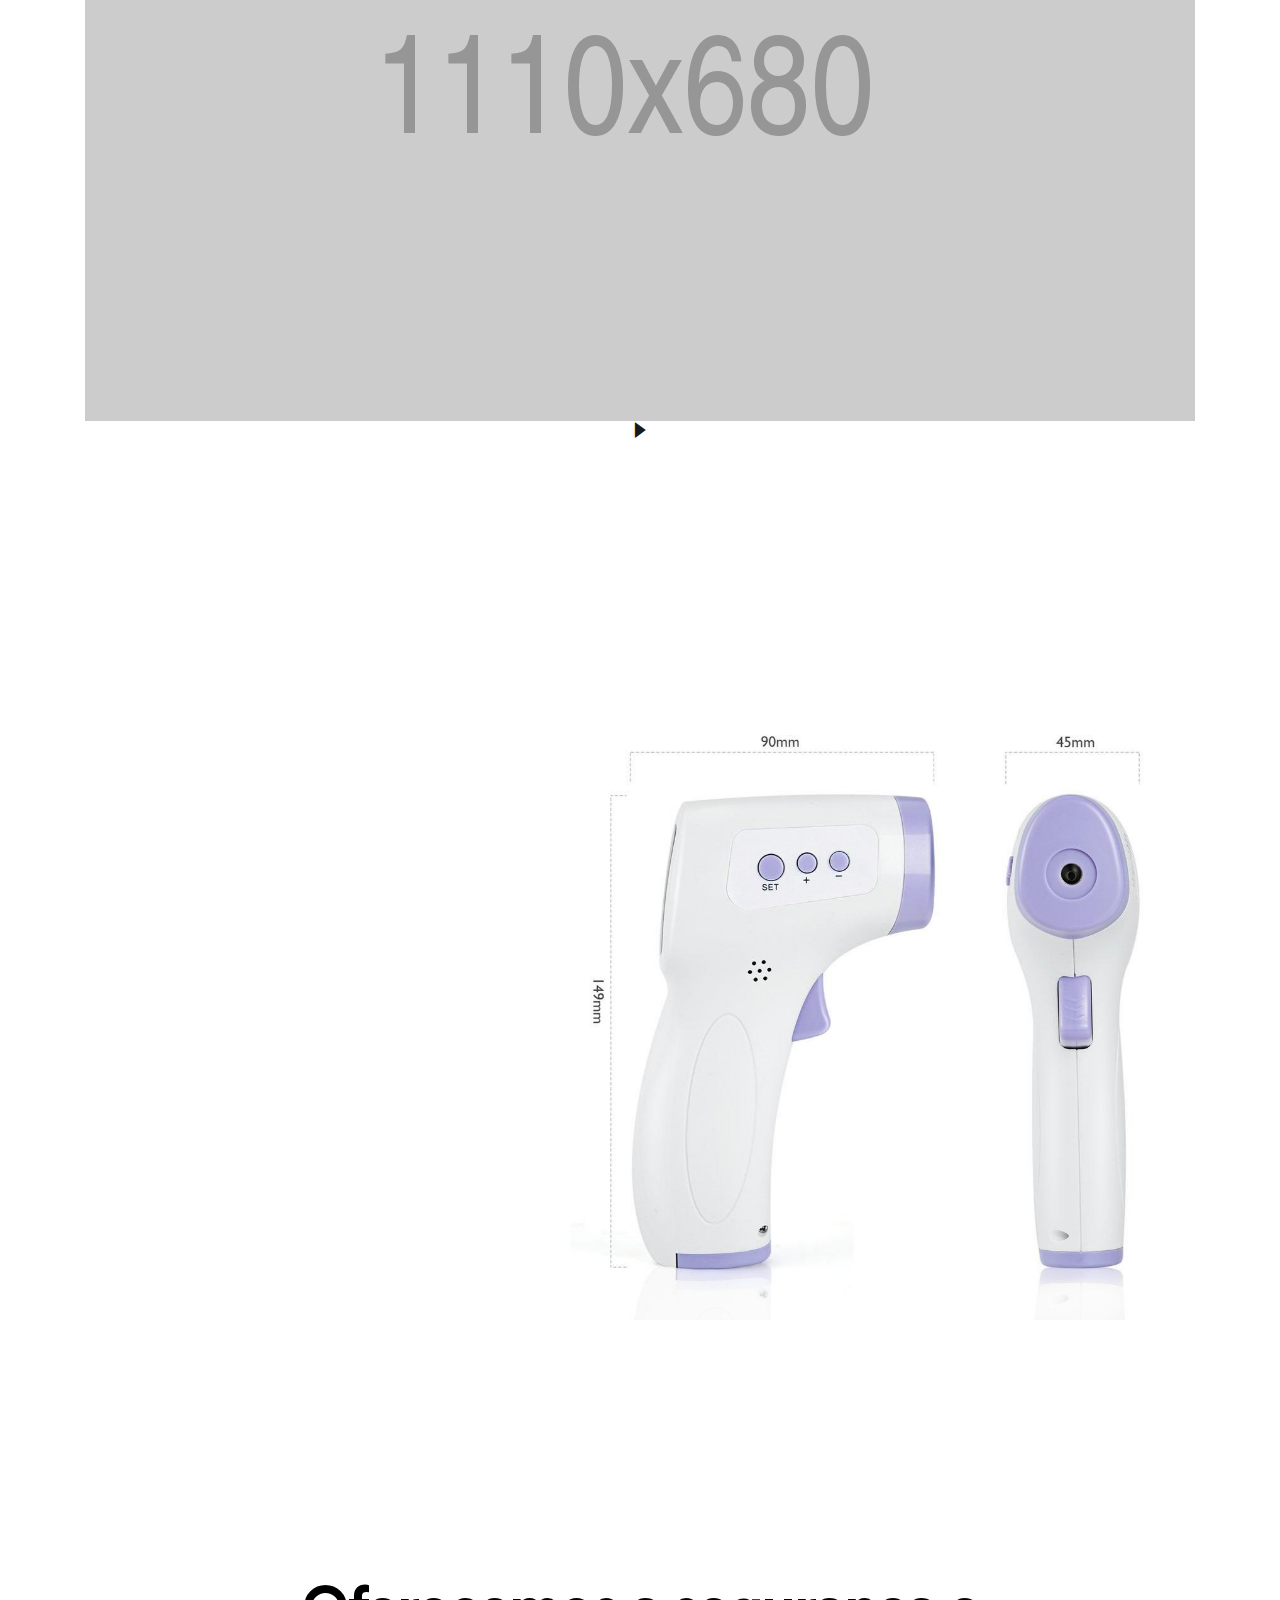
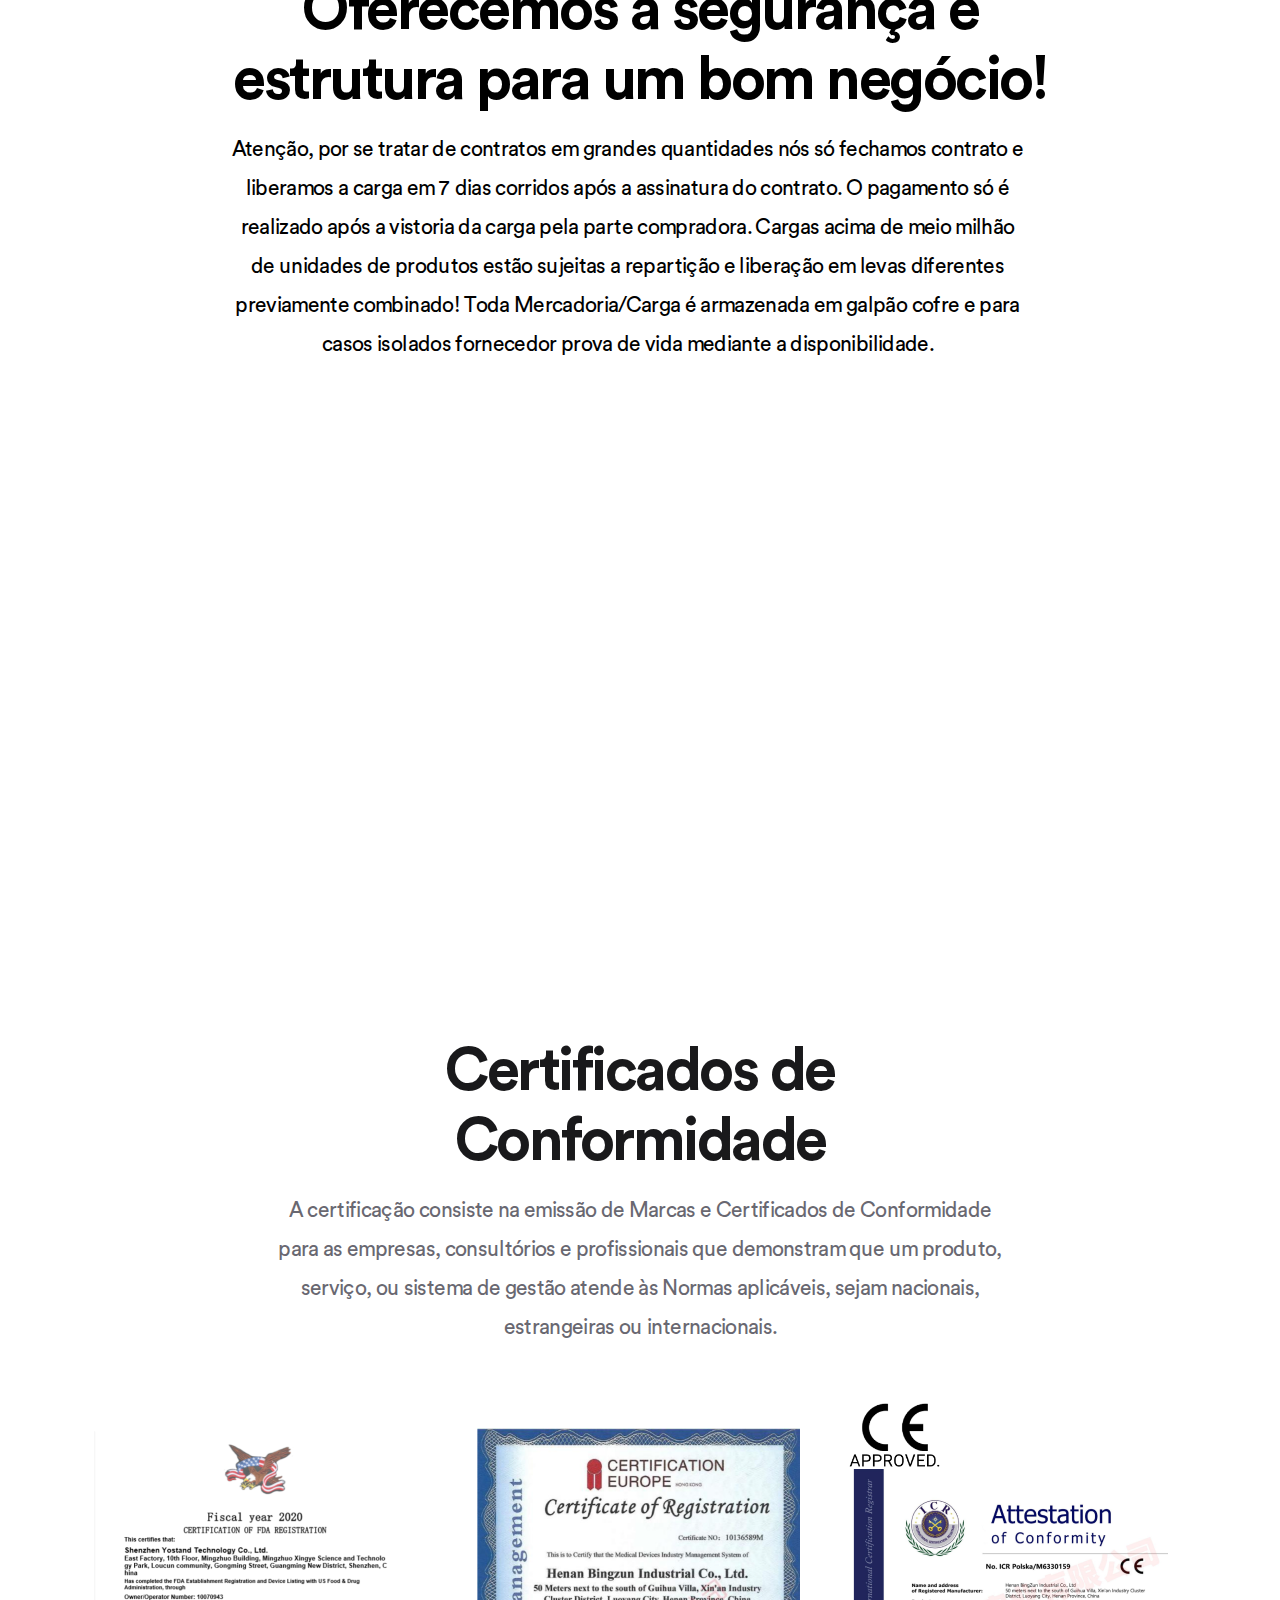
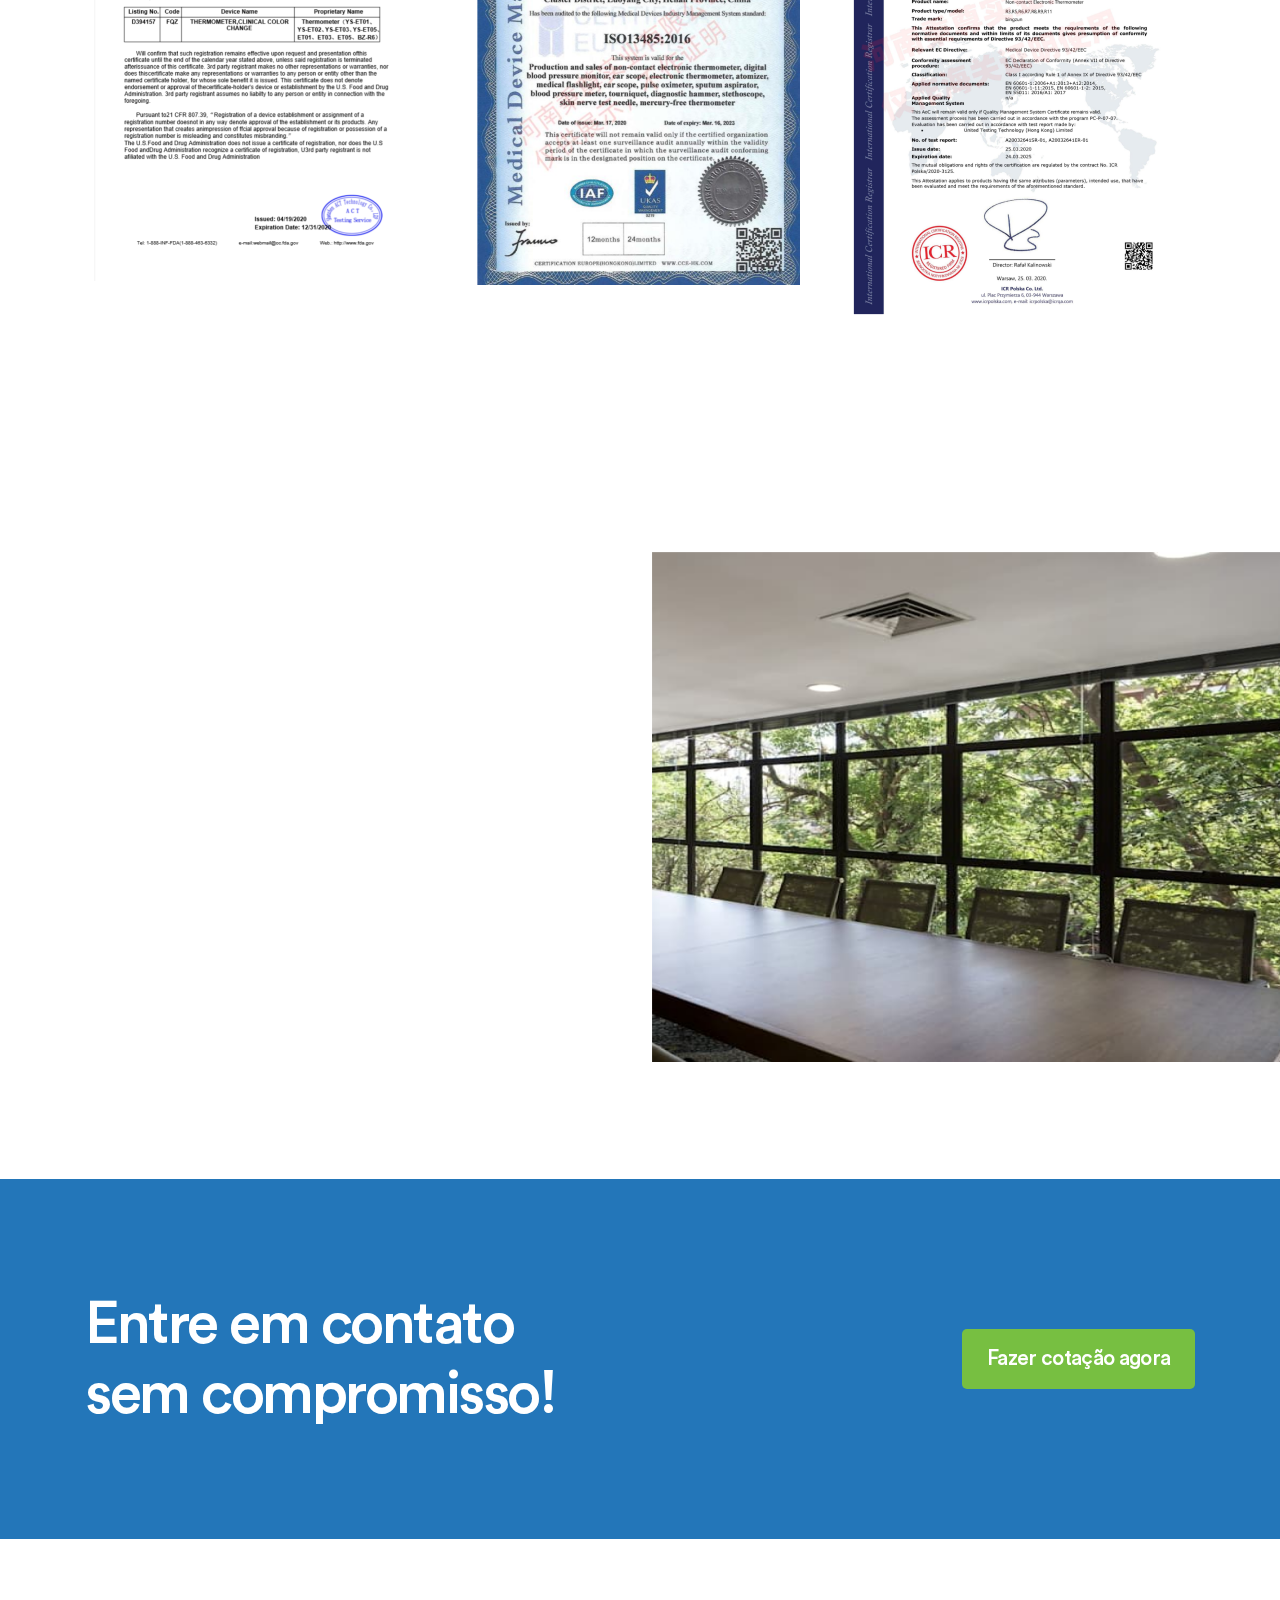
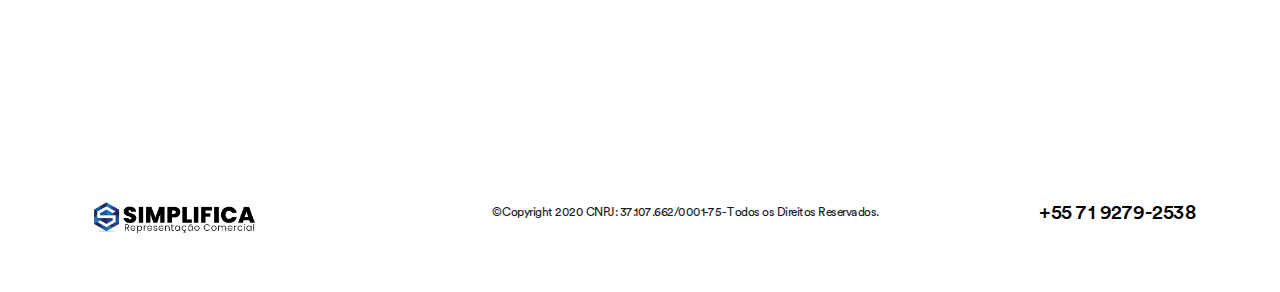
==== commit da9e2a78: "ok" ====
--- a/index.html
+++ b/index.html
@@ -126,7 +126,7 @@
                     <div class="col-md-7 col-lg-9" data-aos="fade-right" data-aos-duration="500" data-aos-once="true">
                       <div class="omga-04__hero-content py-lg--50">
                         <h1 class="title" style="color: black; font-size: 50px !important; margin-bottom: 0px !important; padding-bottom: 0px !important;">Óleo Ozonizado poderoso aliado da saúde <span style="font-size: 30px !important; margin-bottom: 0px !important; padding-bottom: 0px !important;"></span></h1>
-                        <h4 style="color: red; font-weight: 700;">ANVISA: 25351.747895/2020-42</h4>
+                        <h4 style="color: red; font-weight: 700; font-size: 20px !important; margin-bottom: 8px !important;">Registro ANVISA: 25351.747895/2020-42</h4>
                         <p  style="color: black; line-height: 25px !important;">Dentre os benefícios já identificados, estão o fato de que o óleo ozonizado favorece e acelera o processo de regeneração e cicatrização tecidual, reduz a inflamação e a dor. A aplicação tópica de Óleo Ozonizado é simples e totalmente livre de riscos.</p>
                       
                       </div>
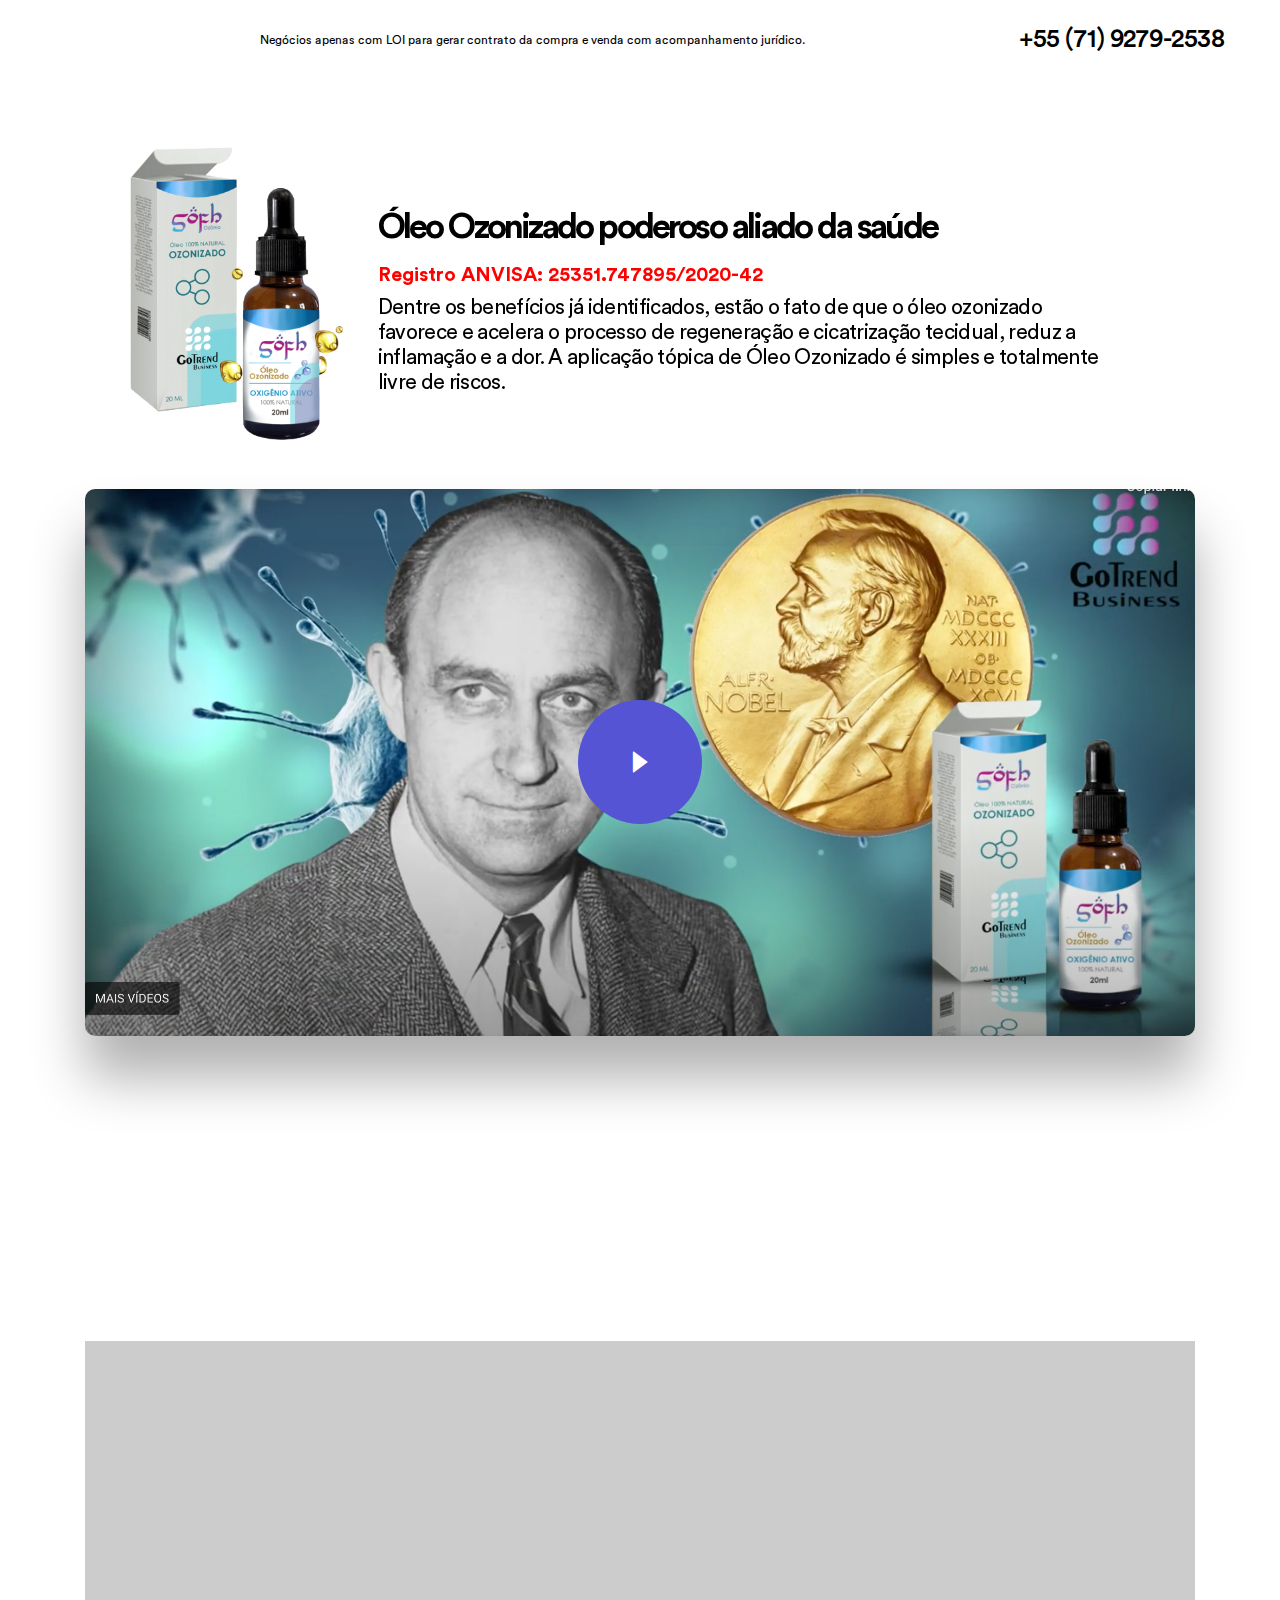
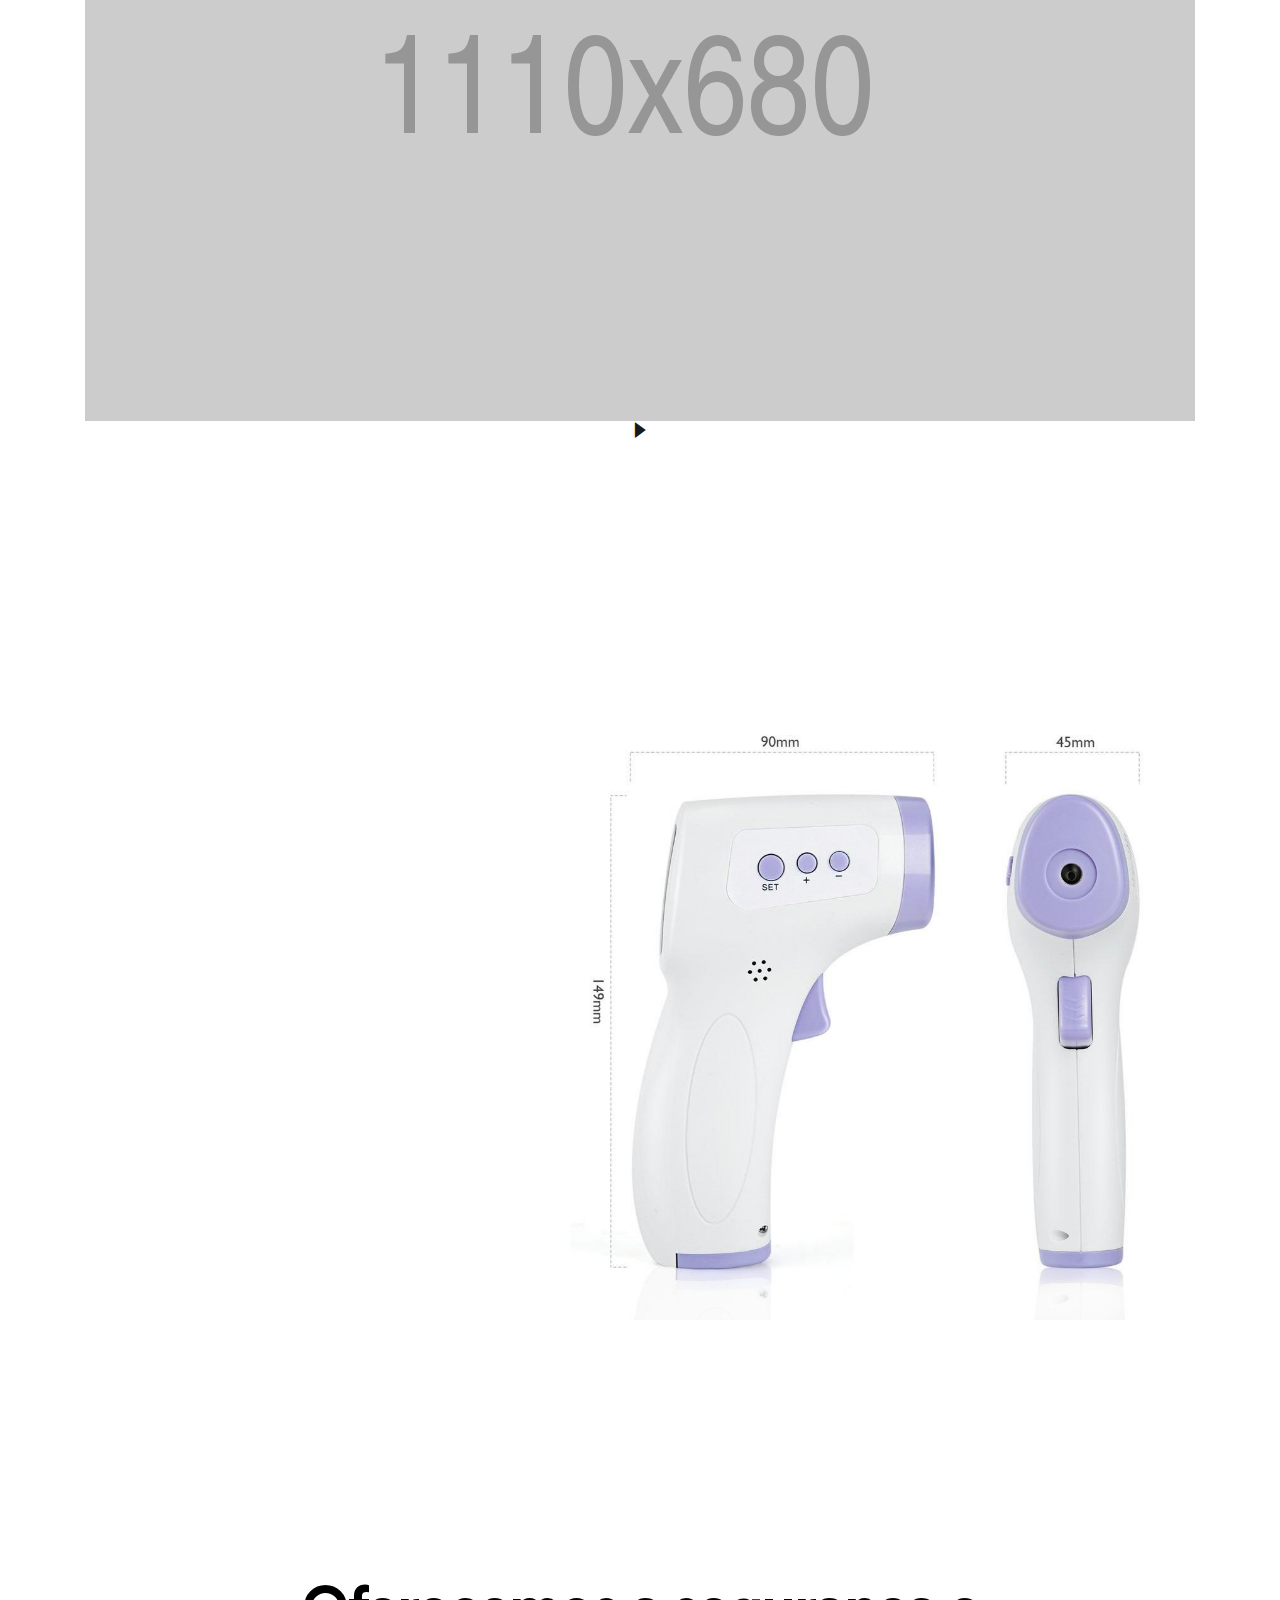
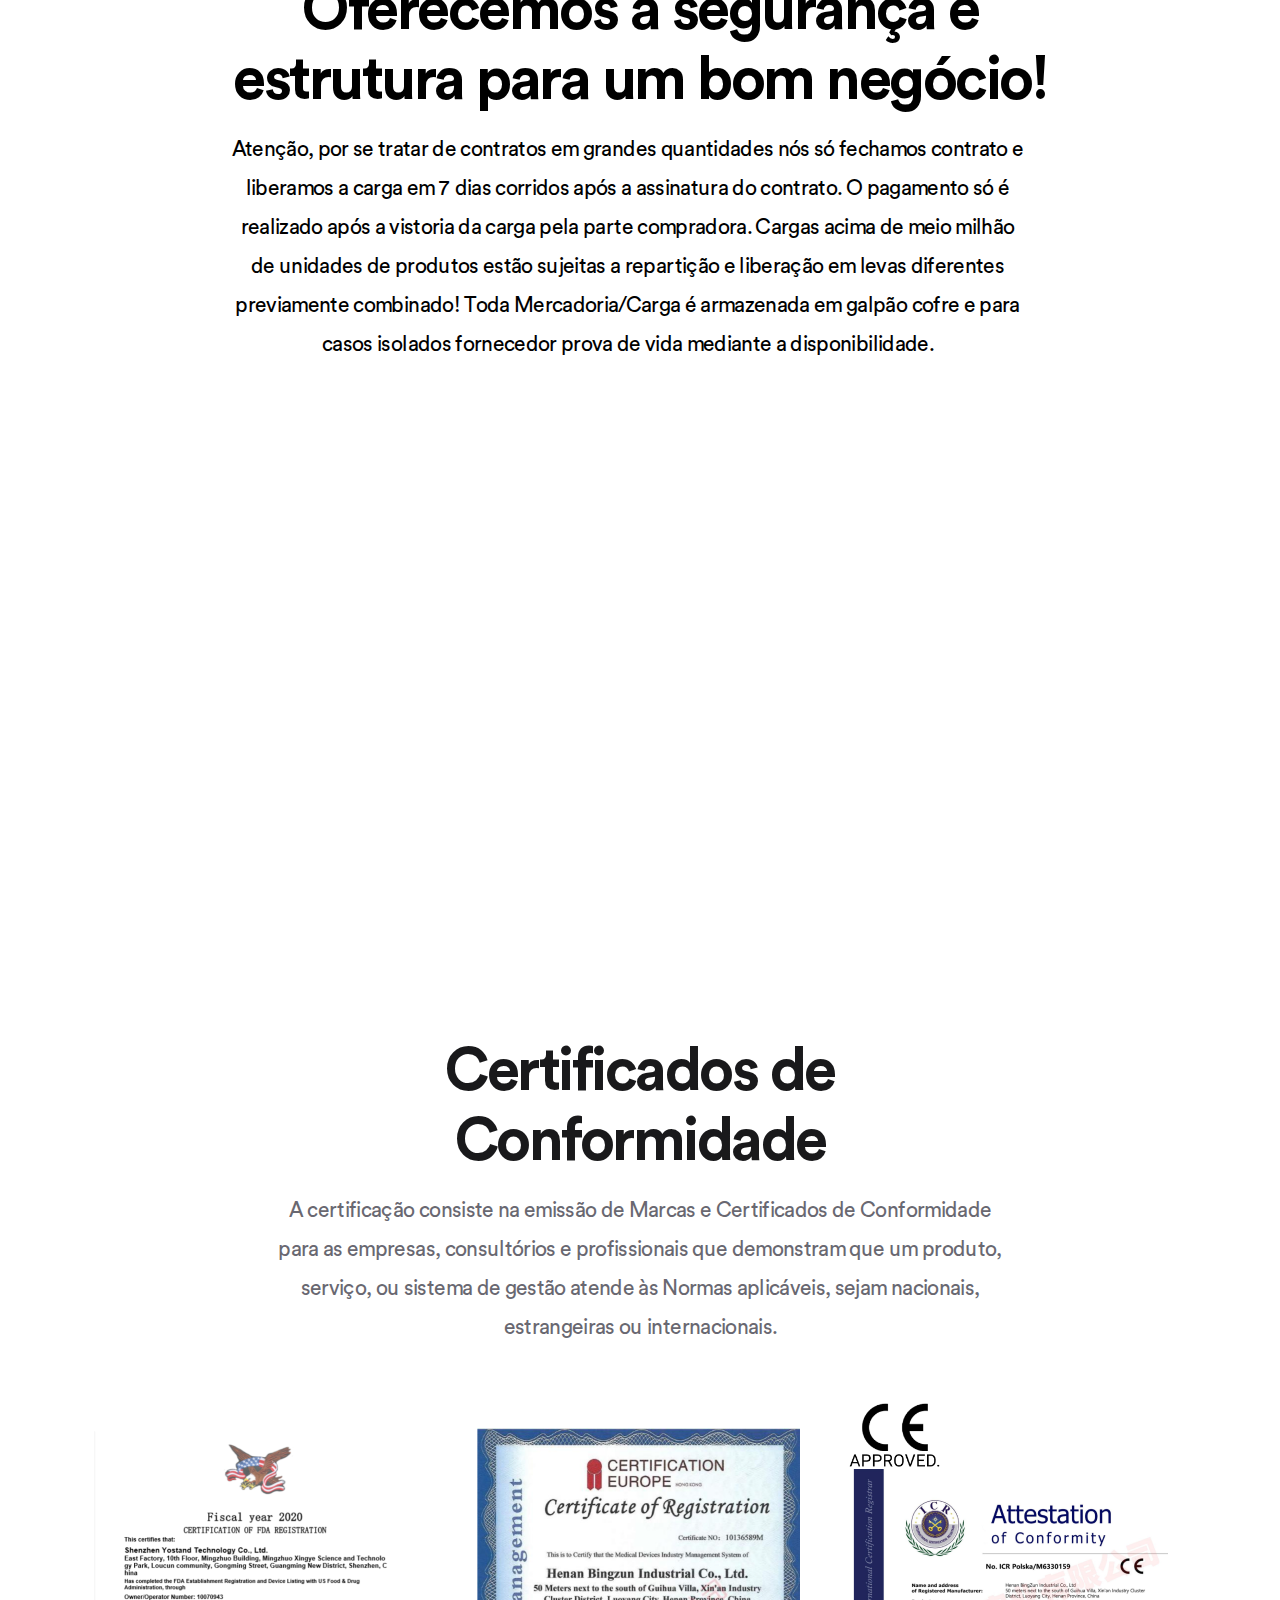
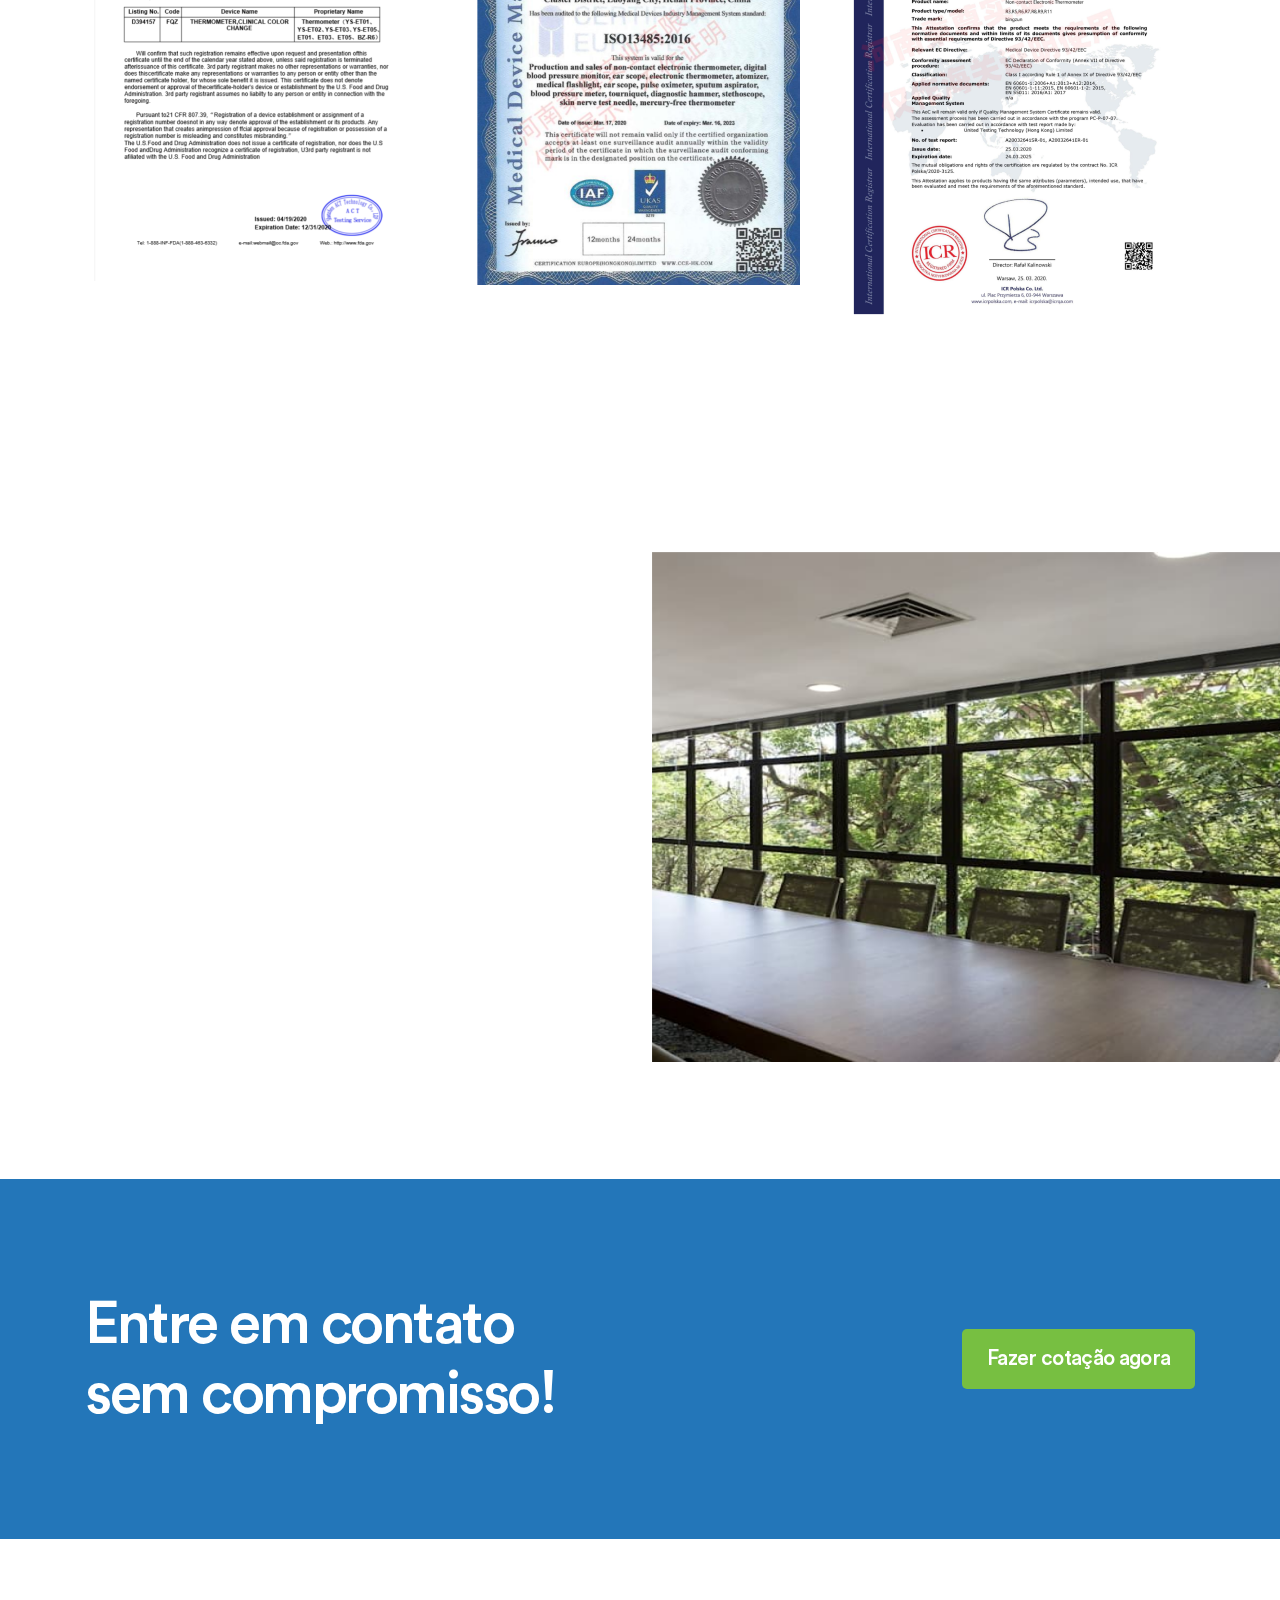
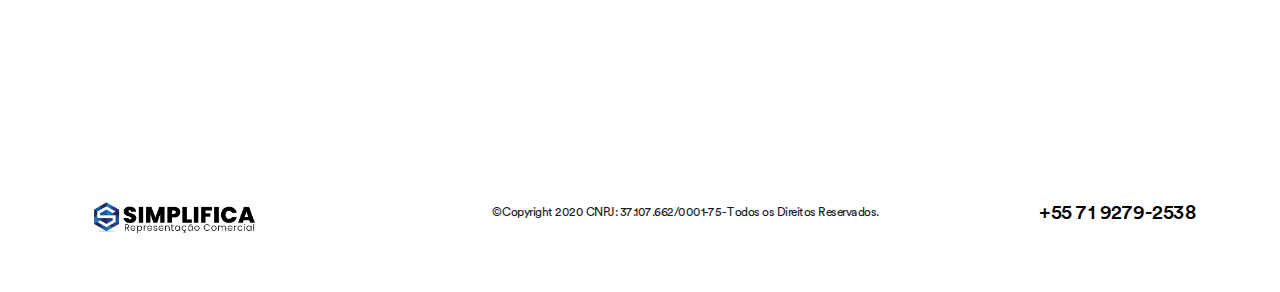
==== commit decf62fc: "ok" ====
--- a/index.html
+++ b/index.html
@@ -125,7 +125,7 @@
                     </div>
                     <div class="col-md-7 col-lg-9" data-aos="fade-right" data-aos-duration="500" data-aos-once="true">
                       <div class="omga-04__hero-content py-lg--50">
-                        <h1 class="title" style="color: black; font-size: 50px !important; margin-bottom: 0px !important; padding-bottom: 0px !important;">Óleo Ozonizado poderoso aliado da saúde <span style="font-size: 30px !important; margin-bottom: 0px !important; padding-bottom: 0px !important;"></span></h1>
+                        <h1 class="title" style="color: black; font-size: 35px !important; margin-bottom: 0px !important; padding-bottom: 0px !important;">Óleo Ozonizado poderoso aliado da saúde <span style="font-size: 30px !important; margin-bottom: 0px !important; padding-bottom: 0px !important;"></span></h1>
                         <h4 style="color: red; font-weight: 700; font-size: 20px !important; margin-bottom: 8px !important;">Registro ANVISA: 25351.747895/2020-42</h4>
                         <p  style="color: black; line-height: 25px !important;">Dentre os benefícios já identificados, estão o fato de que o óleo ozonizado favorece e acelera o processo de regeneração e cicatrização tecidual, reduz a inflamação e a dor. A aplicação tópica de Óleo Ozonizado é simples e totalmente livre de riscos.</p>
                       
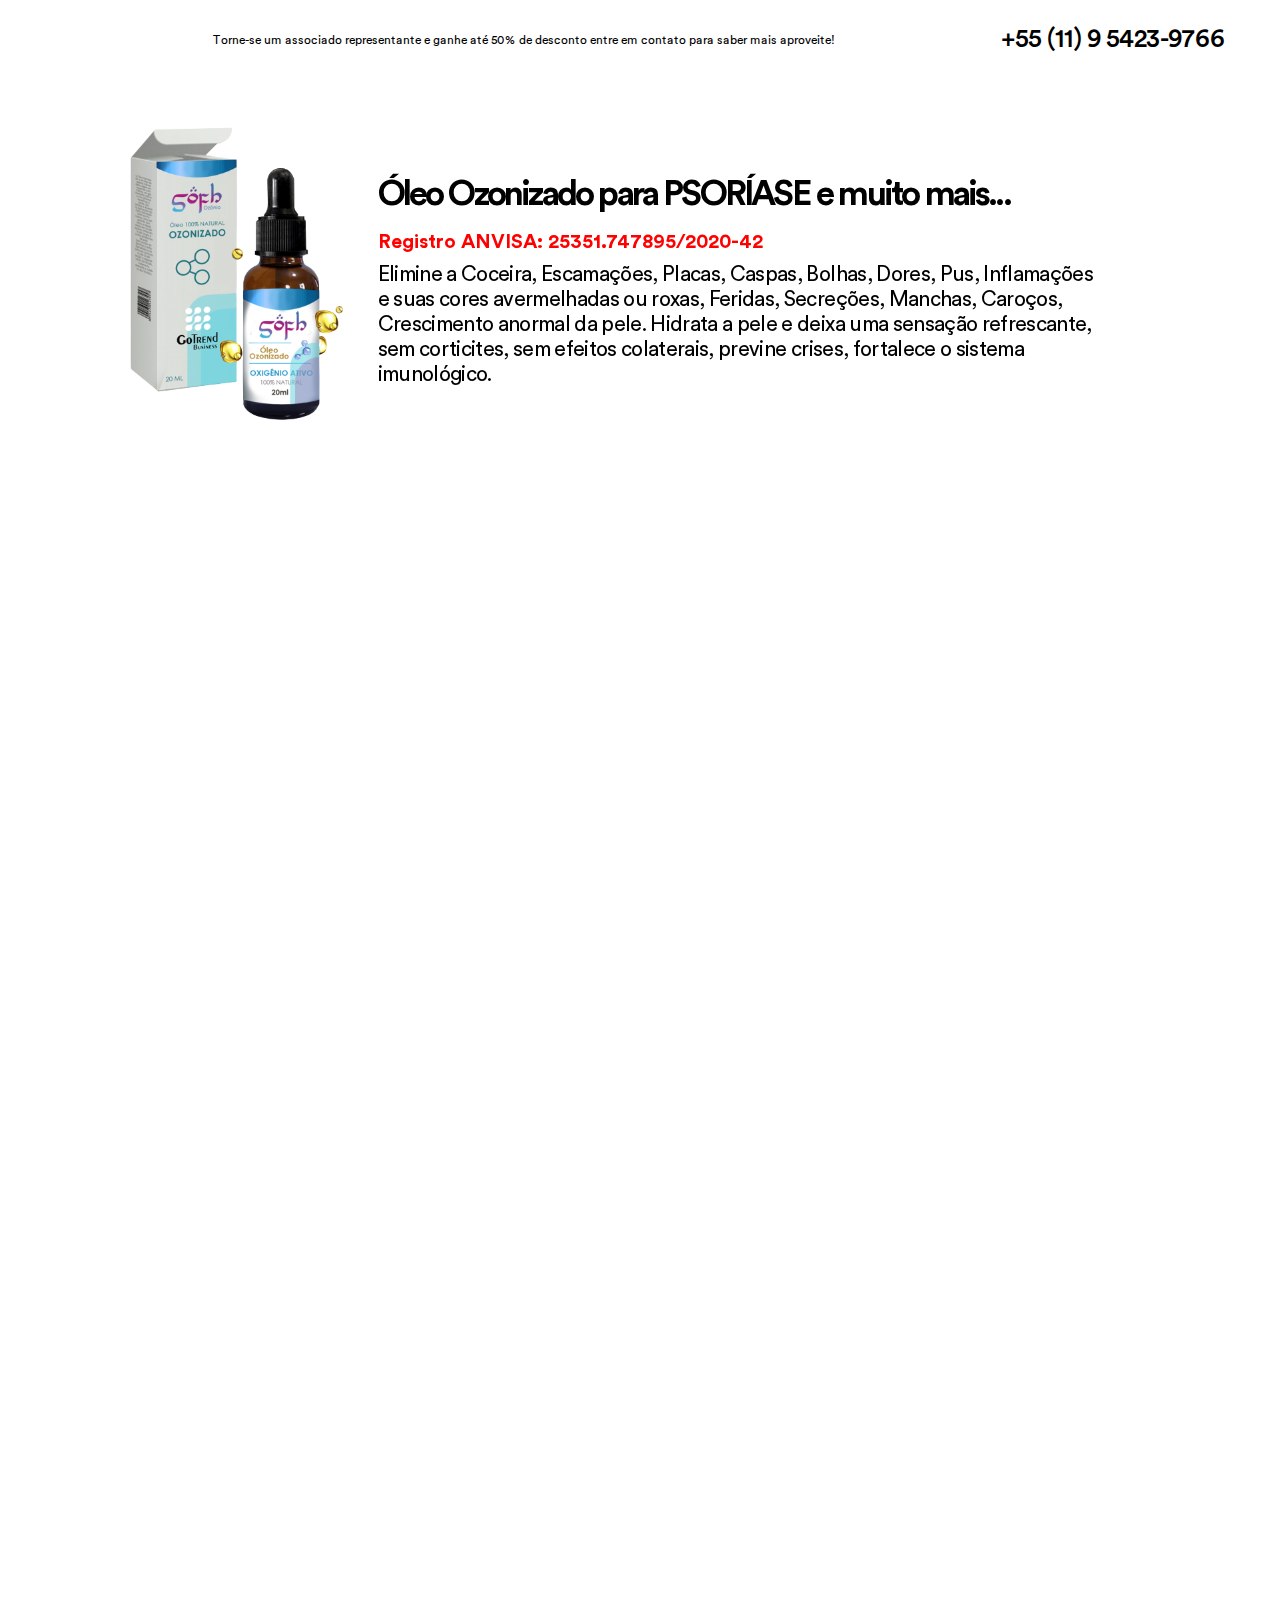
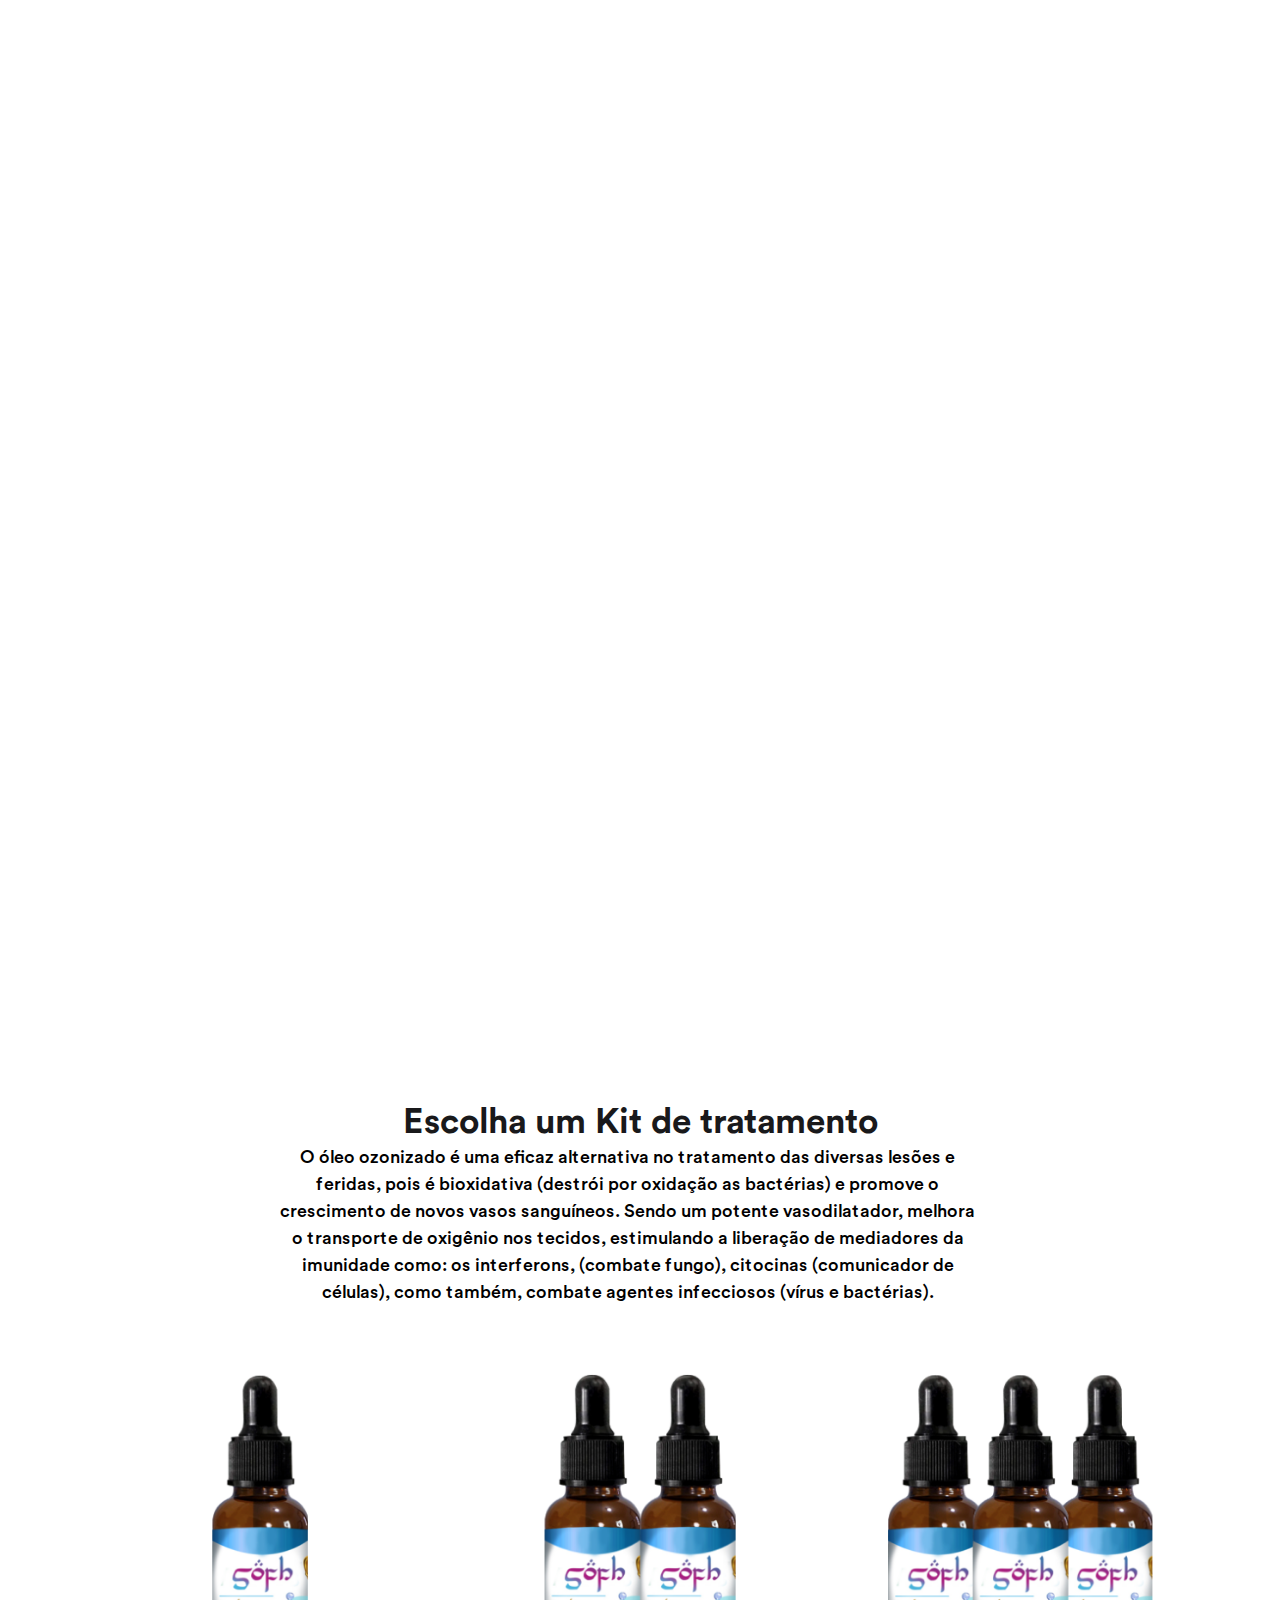
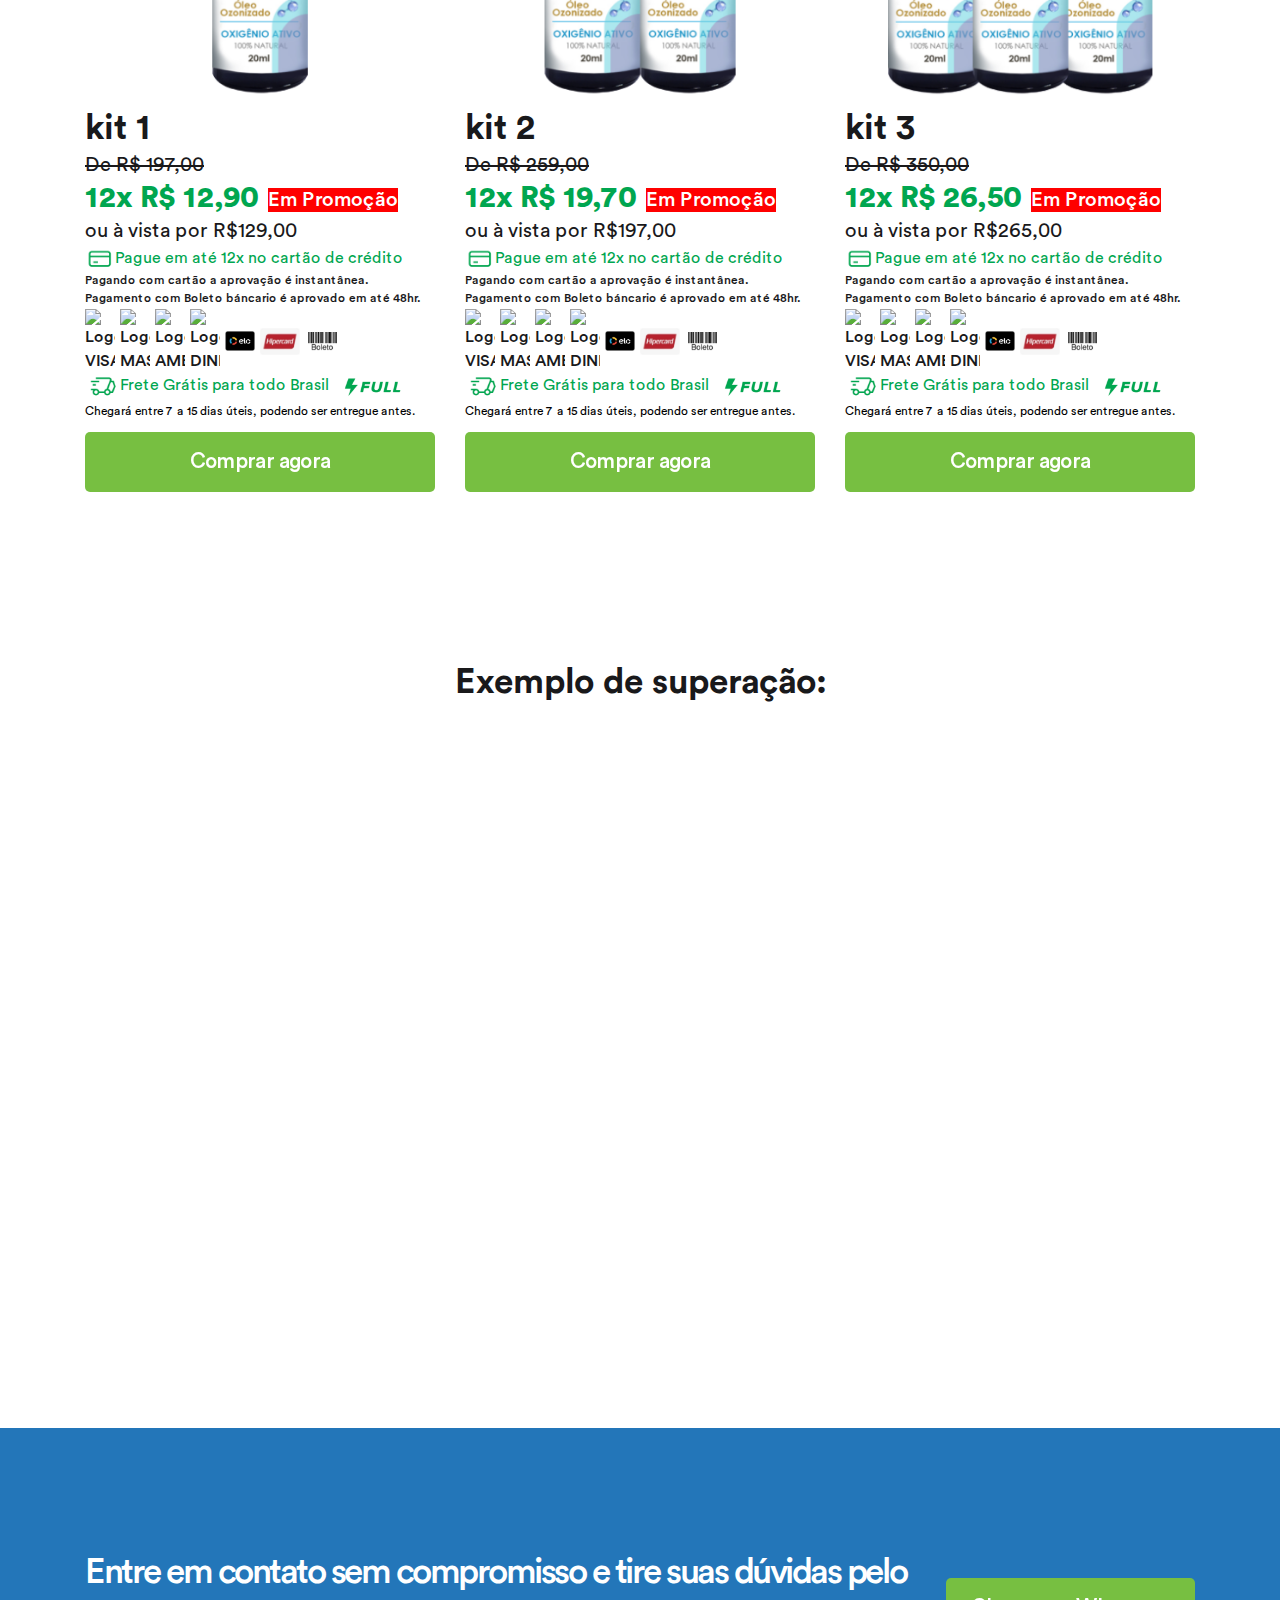
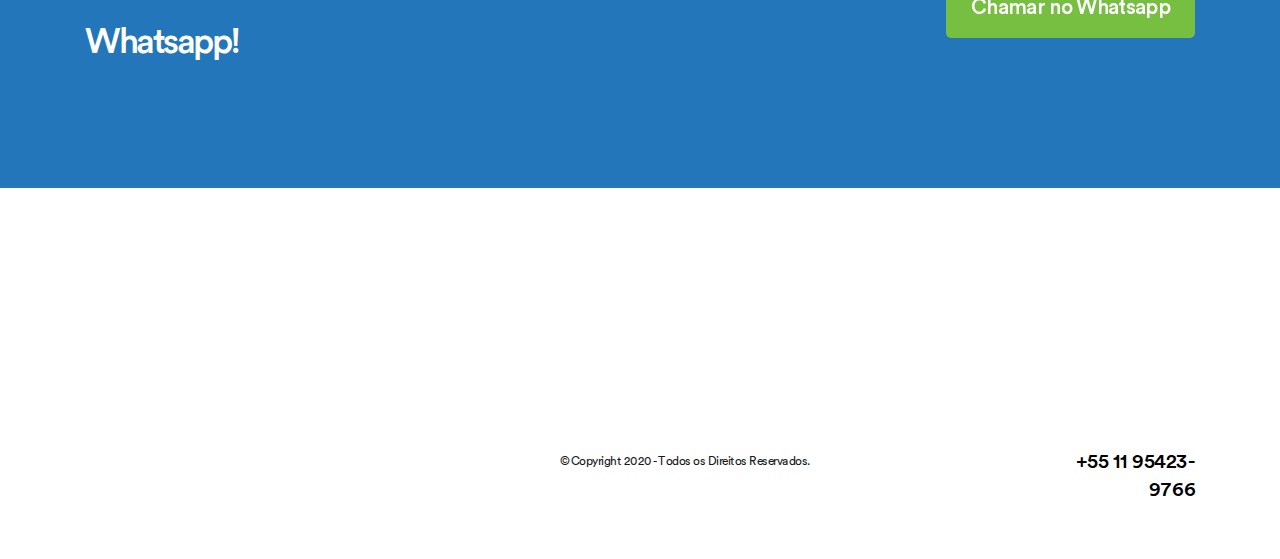
==== commit 6bec2eeb: "ok" ====
--- a/index.html
+++ b/index.html
@@ -69,7 +69,7 @@
               <ul class="navbar-nav main-menu">
 
                 <li class="nav-item">
-                  <a class="nav-link" href="#" role="button" aria-expanded="false" style="color: black !important; text-align: center; font-size: 12px !important;">Negócios apenas com LOI para gerar contrato da compra e venda com acompanhamento jurídico.</a>
+                  <a class="nav-link" href="#" role="button" aria-expanded="false" style="color: black !important; text-align: center; font-size: 12px !important;">Torne-se um associado representante e ganhe até 50% de desconto entre em contato para saber mais aproveite!</a>
                 </li>
              <!--   <li class="nav-item">
                   <a class="nav-link" href=" https://grayic.com/html-support/" role="button" aria-expanded="false" style="color: black !important;">Support</a>
@@ -85,7 +85,7 @@
               </button>
             </div>
             <div class="header-btn order-2 ml-auto mr--10 mr-lg--0 order-lg-3 d-lg-none">
-              <a style="background-color: #77bf41 !important; border:none !important;" href="https://api.whatsapp.com/send?phone=557192792538&text=&source=&data=&app_absent=" class="btn--primary hvr-bounce-to-left">Fazer cotação</a>
+              <a style="background-color: #77bf41 !important; border:none !important;" href="https://api.whatsapp.com/send?phone=5511954239766&text=&source=&data=&app_absent=" class="btn--primary hvr-bounce-to-left">Entrar em contato</a>
             </div>
           </div>
           <button class="navbar-toggler btn-close-off-canvas white-toggler order-3 order-lg-2" type="button" data-toggle="collapse" data-target="#mobile-menu" aria-controls="mobile-menu" aria-expanded="false" aria-label="Toggle navigation">
@@ -93,7 +93,7 @@
             <i style="color: #000000 !important; font-size: 30px !important; font-weight: 900;" class="icon icon-menu-34 icon-burger"></i>
           </button>
           <div class="header-cart order-2 ml-auto mr--10 mr-lg--0 order-lg-3 d-sm-block d-none">
-            <a href="https://api.whatsapp.com/send?phone=557192792538&text=&source=&data=&app_absent=" style="color: black !important; font-weight: 500; font-size: 25px !important;" class="cart">+55 (71) 9279-2538<span style="background-color: #fff !important;" class="cart-count"></span></a>
+            <a href="https://api.whatsapp.com/send?phone=5511954239766&text=&source=&data=&app_absent=" style="color: black !important; font-weight: 500; font-size: 25px !important;" class="cart">+55 (11) 9 5423-9766<span style="background-color: #fff !important;" class="cart-count"></span></a>
           </div>
         </nav>
       </div>
@@ -101,7 +101,7 @@
 
 
         <!-- Feature section -->
-        <div class="omga-03__feature-section section-padding z-index-1">
+        <div class="omga-03__feature-section z-index-1">
           <div class="container">
           <!--  <div class="row justify-content-center">
                <div class="col-xl-6 col-lg-7 col-md-8">
@@ -115,7 +115,7 @@
             </div>-->
             
               <!-- Hero Area -->
-              <div class="omga-04__hero-area pt-lg--0 pt--0 pb--5 shape-holdersty" style="background-color: #fff !important; right: 0px !important;">
+              <div class="omga-04__hero-area pt-lg--0 pt--0 pb--5 shape-holdersty" style="background-color: #fff !important; right: 0px !important; margin-top: 100px !important;">
                 <div class="container">
                   <div class="row align-items-center">
                     <div class="col-md-6 col-lg-3 col-sm-7 mb--30 mb-md--0">
@@ -125,18 +125,18 @@
                     </div>
                     <div class="col-md-7 col-lg-9" data-aos="fade-right" data-aos-duration="500" data-aos-once="true">
                       <div class="omga-04__hero-content py-lg--50">
-                        <h1 class="title" style="color: black; font-size: 35px !important; margin-bottom: 0px !important; padding-bottom: 0px !important;">Óleo Ozonizado poderoso aliado da saúde <span style="font-size: 30px !important; margin-bottom: 0px !important; padding-bottom: 0px !important;"></span></h1>
+                        <h1 class="title" style="color: black; font-size: 35px !important; margin-bottom: 0px !important; padding-bottom: 0px !important;">Óleo Ozonizado para PSORÍASE e muito mais...<span style="font-size: 30px !important; margin-bottom: 0px !important; padding-bottom: 0px !important;"></span></h1>
                         <h4 style="color: red; font-weight: 700; font-size: 20px !important; margin-bottom: 8px !important;">Registro ANVISA: 25351.747895/2020-42</h4>
-                        <p  style="color: black; line-height: 25px !important;">Dentre os benefícios já identificados, estão o fato de que o óleo ozonizado favorece e acelera o processo de regeneração e cicatrização tecidual, reduz a inflamação e a dor. A aplicação tópica de Óleo Ozonizado é simples e totalmente livre de riscos.</p>
+                        <p  style="color: black; line-height: 25px !important;">Elimine a Coceira, Escamações, Placas, Caspas, Bolhas, Dores, Pus, Inflamações e suas cores avermelhadas ou roxas, Feridas, Secreções, Manchas, Caroços, Crescimento anormal da pele. Hidrata a pele e deixa uma sensação refrescante, sem corticites, sem efeitos colaterais, previne crises, fortalece o sistema imunológico.</p>
                       
                       </div>
                     </div>
                   </div>
                 </div>
               </div>
-            <div class="video-image">
-              <img src="nnn.png" alt="">
-              <a href="https://youtu.be/RFrWN9HsBBA" data-fancybox><i class="icon icon-triangle-right-17-2"></i></a>
+
+            <div class="embed-responsive embed-responsive-16by9">
+              <iframe class="embed-responsive-item" src="https://www.youtube.com/embed/RFrWN9HsBBA?rel=0" allowfullscreen></iframe>
             </div>
 
             
@@ -146,66 +146,26 @@
 
 
 
-    <div class="omga-04__content-section2 section-padding" style="background-color: #fff !important; padding-top: 0px !important; text-align: center !important;">
-      <div class="container">
-        <div class="row justify-content-center">
-          <div class="col-lg-4 col-md-6 mb--30" data-aos="zoom-in" data-aos-duration="400" data-aos-once="true" data-aos-delay="50">
-            <div class="omga-04__content-widget" style="border: none !important;">
-              <div class="widget-text d-flex align-items-center" style="text-align: center !important;">
-                <img style="text-align: center !important;" src="111111.png" alt="">
-              </div>
-            </div>
-          </div>
-          <div class="col-lg-4 col-md-6 mb--30" data-aos="zoom-in" data-aos-duration="400" data-aos-once="true" data-aos-delay="150">
-            <div class="omga-04__content-widget" style="border: none !important;">
-              <div class="widget-text d-flex align-items-center">
-                <img style="text-align: center !important;" src="22222.png" alt="">
-              </div>
-            </div>
-          </div>
-          <div class="col-lg-4 col-md-6 mb--30" data-aos="zoom-in" data-aos-duration="400" data-aos-once="true" data-aos-delay="250">
-            <div class="omga-04__content-widget" style="border:none!important;">
-              <div class="widget-text d-flex align-items-center">
-                <img style="text-align: center !important;" src="33333.png" alt="">
-              </div>
-            </div>
-          </div>
-        </div>
-        
-        <div class="video-image">
-          <img src="./image/jpeg/video-image.jpg" alt="">
-          <a href="https://youtu.be/xcJtL7QggTI" data-fancybox><i class="icon icon-triangle-right-17-2"></i></a>
-        </div>
-          
-        </div>
-      </div>
-    </div>
+
 
 
 
 
     <!-- Content section -->
-    <div class="omga-04__content-section1 section-padding">
+    <div class="omga-04__content-section1" style="margin-top:50px !important;">
       <div class="container">
         <div class="row align-items-center">
-          <div class="col-lg-7 col-md-9 col-sm-10 order-lg-2 mb--15">
+          <div class="col-lg-5 col-md-9 col-sm-10 order-lg-2 mb--15">
             <div class="">
-              <img src="img2.jpg" alt="">
-            </div>
-          </div>
-          <div class="col-lg-5 order-lg-1" data-aos="fade-left" data-aos-duration="500" data-aos-once="true">
+              <img src="https://vitaminad.nositio.eu/news/psoriase.jpg" alt="">
+            </div>
+          </div>
+          <div class="col-lg-7 order-lg-1" data-aos="fade-left" data-aos-duration="500" data-aos-once="true">
             <div class="omga-04__content-text">
               <div class="section-title">
-                <h2 class="title">Ficha técnica</h2>
+                <h2 class="title" style="font-size: 35px !important;">Indicações:</h2>
                 <p class="pr-lg--45">
-                  Conteúdo do pacote <br> 
-                  1 x termômetro infravermelho de testa sem contato <br> 
-                  1 x manual em inglês<br> <br> 
-                  
-                  Nota: emite um sinal sonoro ao terminar o teste.<br> 
-                  Peso do Pacote: 0,184 kg<br> 
-                  Tamanho: 15 x 9,5 x 4,4 cm<br> 
-                  Tipo de bateria: 2AA (não incluído).<br>
+                  Inibição e limpeza da pele, desinfecção fúngicas, doenças crônicas autoimune em que o sistema imunológico ataca células saudáveis. Psoríase,Inversa, Pustulosa, Unhas, Eritrodérmica, Psoríase capilar, Psoríase ungueal, Artrite Psoriática, Dermatite, Dermatite Atópica, Dermatite Seborréica, Lúpus Eritematoso sistêmico, e sarna, jie, Micoses, tinea, Eczema, Beriberi, pequenas bolhas, Rosácea, Disidrose, Folículite Decalvante, Acne inversa, Hidrosadenite supurativa, Espinhas, Cravos, Furúnculos, Hipomelanose, Vitiligo, Líquen plano, Etc...
                 </p>
               </div>
              
@@ -214,104 +174,97 @@
         </div>
       </div>
     </div>
+
+
+
     <!-- Content section 2 -->
-    <div class="omga-04__content-section2 section-padding" style="background-color: #fff !important;">
+    <div class="omga-04__content-section2" style="background-color: #fff !important;">
       <div class="container">
         <div class="row justify-content-center">
-          <div class="col-lg-9">
-            <div class="section-title text-center mb--50 mb-lg--80 ">
-              <h2 style="color: black !important;" class="title text-white">Oferecemos a segurança e estrutura para um bom negócio!</h2>
-              <p style="color: #000000;" class="pr-lg--25">Atenção, por se tratar de contratos em  grandes quantidades nós só fechamos contrato e liberamos a carga em 7 dias corridos após a assinatura do contrato. O pagamento só é realizado após a vistoria da carga pela parte compradora. Cargas acima de meio milhão de unidades de produtos estão sujeitas a repartição e liberação em levas diferentes previamente combinado! Toda Mercadoria/Carga é armazenada em galpão cofre e para casos isolados fornecedor prova de vida mediante a disponibilidade.</p>
-            </div>
-          </div>
-        </div>
-        <div class="row justify-content-center">
+
           <div class="col-lg-4 col-md-6 mb--30" data-aos="zoom-in" data-aos-duration="400" data-aos-once="true" data-aos-delay="50">
             <div class="omga-04__content-widget">
               <div class="widget-text d-flex align-items-center">
-                <h3 class="title">
-                  Contrato de compra e venda claro e objetivo sem surpresas
-                </h3>
-              </div>
-            </div>
-          </div>
-          <div class="col-lg-4 col-md-6 mb--30" data-aos="zoom-in" data-aos-duration="400" data-aos-once="true" data-aos-delay="150">
-            <div class="omga-04__content-widget">
-              <div class="widget-text d-flex align-items-center">
-                <h3 class="title">
-                  Fale direto com o dono e responsável da mercadoria/carga
-                </h3>
-              </div>
-            </div>
-          </div>
+                <img src="https://www.psorioff.com.br/wp-content/uploads/2019/06/maos-600-x-400.jpg" alt="">
+              </div>
+            </div>
+          </div>
+
+      
           <div class="col-lg-4 col-md-6 mb--30" data-aos="zoom-in" data-aos-duration="400" data-aos-once="true" data-aos-delay="250">
             <div class="omga-04__content-widget">
               <div class="widget-text d-flex align-items-center">
-                <h3 class="title">
-                  Sem intermediários e atravessadores para atrapalhar
-                </h3>
-              </div>
-            </div>
-          </div>
-        </div>
-        <div class="row justify-content-center">
-          <div class="col-lg-4 col-md-6 mb--30" data-aos="zoom-in" data-aos-duration="400" data-aos-once="true" data-aos-delay="450">
-            <div class="omga-04__content-widget">
-              <div class="widget-text d-flex align-items-center">
-                <h3 class="title">
-                  Pagamento somente no momento da retirada
-                </h3>
-              </div>
-            </div>
-          </div>
-          <div class="col-lg-4 col-md-6 mb--30" data-aos="zoom-in" data-aos-duration="400" data-aos-once="true" data-aos-delay="350">
-            <div class="omga-04__content-widget">
-              <div class="widget-text d-flex align-items-center">
-                <h3 class="title">
-                  Acompanhamento jurídico especializado para orientação
-                </h3>
-              </div>
-            </div>
-          </div>
-        </div>
-        <div class="row justify-content-center">
-          <div class="col-lg-4 col-md-6 mb--30" data-aos="zoom-in" data-aos-duration="400" data-aos-once="true" data-aos-delay="550">
-            <div class="omga-04__content-widget">
-              <div class="widget-text d-flex align-items-center">
-                <h3 class="title">
-                  Escritório para visita e negóciação em São Paulo
-                </h3>
-              </div>
-            </div>
-          </div>
-          <div class="col-lg-4 col-md-6 mb--30" data-aos="zoom-in" data-aos-duration="400" data-aos-once="true" data-aos-delay="650">
-            <div class="omga-04__content-widget">
-              <div class="widget-text d-flex align-items-center">
-                <h3 class="title">
-                  Facilidade na entrega e retirada da mercadoria/carga
-                </h3>
-              </div>
-            </div>
-          </div>
-          <div class="col-lg-4 col-md-6 mb--30" data-aos="zoom-in" data-aos-duration="400" data-aos-once="true" data-aos-delay="750">
-            <div class="omga-04__content-widget">
-              <div class="widget-text d-flex align-items-center">
-                <h3 class="title">
-                  Entrega/retirada em 7 dias corridos pós contrato assinado
-                </h3>
-              </div>
-            </div>
-          </div>
-        </div>
-      </div>
-    </div>
-    <!-- Content section 3 -->
+               <img src="https://www.psorioff.com.br/wp-content/uploads/2019/11/corpo-2.jpg" alt="">
+              </div>
+            </div>
+          </div>
+          <div class="col-lg-4 col-md-6 mb--30" data-aos="zoom-in" data-aos-duration="400" data-aos-once="true" data-aos-delay="250">
+            <div class="omga-04__content-widget">
+              <div class="widget-text d-flex align-items-center">
+               <img src="https://www.psorioff.com.br/wp-content/uploads/2019/11/unhas.jpg" alt="">
+              </div>
+            </div>
+          </div>
+          <div class="col-lg-4 col-md-6 mb--30" data-aos="zoom-in" data-aos-duration="400" data-aos-once="true" data-aos-delay="250">
+            <div class="omga-04__content-widget">
+              <div class="widget-text d-flex align-items-center">
+               <img src="https://www.psorioff.com.br/wp-content/uploads/2019/11/p%C3%A9s.jpg" alt="">
+              </div>
+            </div>
+          </div>
+          <div class="col-lg-4 col-md-6 mb--30" data-aos="zoom-in" data-aos-duration="400" data-aos-once="true" data-aos-delay="250">
+            <div class="omga-04__content-widget">
+              <div class="widget-text d-flex align-items-center">
+               <img src="https://www.psorioff.com.br/wp-content/uploads/2019/11/cotovelo.jpg" alt="">
+              </div>
+            </div>
+          </div>
+          <div class="col-lg-4 col-md-6 mb--30" data-aos="zoom-in" data-aos-duration="400" data-aos-once="true" data-aos-delay="250">
+            <div class="omga-04__content-widget">
+              <div class="widget-text d-flex align-items-center">
+               <img src="https://www.psorioff.com.br/wp-content/uploads/2019/11/couro-cabeludo.jpg" alt="">
+              </div>
+            </div>
+          </div>
+
+        </div>
+      </div>
+    </div>
+
+
+       <!-- Content section -->
+    <div class="omga-04__content-section1 section-padding">
+      <div class="container">
+        <div class="row align-items-center">
+          <div class="col-lg-5 col-md-9 col-sm-10 order-lg-2 mb--15">
+            <div class="">
+              <img src="http://www.medicinanet.com.br/imagens/20160203151836.jpg" alt="">
+            </div>
+          </div>
+          <div class="col-lg-7 order-lg-1" data-aos="fade-left" data-aos-duration="500" data-aos-once="true">
+            <div class="omga-04__content-text">
+              <div class="section-title">
+                <h2 class="title" style="font-size: 35px !important;">Sobre:</h2>
+                <p class="pr-lg--45">
+                  O ozônio é um tipo de gás formado por moléculas de oxigênio, que é produzido através de uma descarga elétrica. Voltado para a área da medicina, o ozônio é um potente vasodilatador e aumenta o tempo em que a hemoglobina fica com o oxigênio, circulando por um maior número de vasos, melhorando a oxigenação dos tecidos e órgãos. Ele reduz a viscosidade da coagulação do sangue e acelera a absorção de coágulos sanguíneos e também ativa o metabolismo dos glóbulos vermelhos, fazendo com que eles circulem melhor pelas artérias menores, facilitando com isso, a cicatrização do sangue pelo organismo, trazendo benefícios para diversos males como as feridas diabéticas.
+                </p>
+              </div>
+             
+            </div>
+          </div>
+        </div>
+      </div>
+    </div>
+
+
+
+   <!-- Content section 3 -->
     <div class="omga-04__content-section3">
       <div class="row justify-content-center">
         <div class="col-xl-7 col-lg-8 col-md-9">
-          <div class="section-title text-center">
-            <h2 class="title">Certificados de Conformidade</h2>
-            <p>A certificação consiste na emissão de Marcas e Certificados de Conformidade para as empresas, consultórios e profissionais que demonstram que um produto, serviço, ou sistema de gestão atende às Normas aplicáveis, sejam nacionais, estrangeiras ou internacionais.</p>
+          <div class=" text-center">
+            <h2 class="title" style="font-size: 35px !important; font-weight: 700 !important;">Escolha um Kit de tratamento</h2>
+            <p style="color: #000000; font-size: 18px !important;" class="pr-lg--25">O óleo ozonizado é uma eficaz alternativa no tratamento das diversas lesões e feridas, pois é bioxidativa (destrói por oxidação as bactérias) e promove o crescimento de novos vasos sanguíneos. Sendo um potente vasodilatador, melhora o transporte de oxigênio nos tecidos, estimulando a liberação de mediadores da imunidade como: os interferons, (combate fungo), citocinas (comunicador de células), como também, combate agentes infecciosos (vírus e bactérias).<br></p>
           </div>
         </div>
       </div>
@@ -319,22 +272,51 @@
         <div class="row mt--40 space-db--30">
           <div class="col-lg-4 col-sm-5 mb--30 ">
             <div class="content-img">
-              <img style="text-align: center !important; max-width: 100px !important;" src="https://clipartart.com/images/approved-logo-clipart-5.png" alt="">
-              <img style="text-align: center !important;" style="text-align: center !important;" src="Group 31.png" alt="">
+              <img style="text-align: center !important;" style="text-align: center !important;" src="1.png" alt="">
+              <h2 class="title" style="font-size: 35px !important; font-weight: 700 !important;">kit 1</h2>
+              <span style="font-weight: 200 !important; font-size: 20px !important;"><s>De R$ 197,00</s></span>
+              <h5 style="vertical-align: middle; margin-top: 0px !important; margin-bottom: 0px !important; font-weight: 800; color:#00a650 !important; font-size: 30px !important;"><span style="font-size: 30px !important; margin-top: 0px !important; color:#00a650 !important; ;"> 12x </span> R$ 12,90<span style="font-size: 20px !important; vertical-align: middle; margin-left: 2.5% !important; font-weight: 400 !important; color: #ffffff !important; margin-top: 0px !important; background-color: red;">  Em Promoção  </span></h5>
+              <span style="font-weight: 200 !important; font-size: 20px !important;">ou à vista por R$129,00</span>
+              <p style="font-size: 16px !important; font-weight: 300; color: #00a650; margin-top: 0px !important; margin-bottom: 0px !important;"><img src="cartao.png" alt="" style="max-width: 30px !important; vertical-align: middle;">Pague em até 12x no cartão de crédito</p><span style="font-size: 12px !important;">Pagando com cartão a aprovação é instantânea. Pagamento com Boleto báncario é aprovado em até 48hr.</span><br>
+              <span class="logos logos-block" data-uia="cardLogos-comp" style="margin-bottom: 0% !important;"><img alt="Logotipo VISA" class="logoIcon VISA" style="max-width: 30px !important; margin-right: 5px !important;" src="https://assets.nflxext.com//ffe/siteui/acquisition/payment/svg/visa.svg"><img style="max-width: 30px !important; margin-right: 5px !important;" alt="Logo MASTERCARD" class="logoIcon MASTERCARD" src="https://assets.nflxext.com//ffe/siteui/acquisition/payment/svg/mastercard.svg"><img style="max-width: 30px !important; margin-right: 5px !important;" alt="Logotipo AMEX" class="logoIcon AMEX" src="https://assets.nflxext.com//ffe/siteui/acquisition/payment/svg/amex.svg"><img style="max-width: 30px !important; margin-right: 5px !important;" alt="Logotipo DINERS" class="logoIcon DINERS" src="https://assets.nflxext.com//ffe/siteui/acquisition/payment/svg/diners-club.svg"><img alt="Logotipo VISA" class="logoIcon VISA" style="max-width: 30px !important; margin-right: 5px !important;" src="elo.png"><img alt="Logotipo VISA" class="logoIcon VISA" style="max-width: 40px !important; margin-right: 5px !important;" src="hiper.png"><img src="boleto.png" alt="" style="max-width: 35px !important;"></span>
+              <p style="font-size: 16px !important; font-weight: 300; color: #00a650; vertical-align: middle; margin-bottom: 10px !important; margin-top: 0px !important;"><img src="frete3.png" alt="" style="max-width: 35px !important; vertical-align: middle;">Frete Grátis para todo Brasil <img src="full.png" alt="" style="max-width: 60px !important; vertical-align: middle; margin-left: 3% !important;"><br><span style="font-size: 12px !important; color: #000000;">Chegará entre 7 a 15 dias úteis, podendo ser entregue antes.</span></p>
+              
+              <a href="https://api.whatsapp.com/send?phone=557192792538&text=&source=&data=&app_absent=" class="btn--yellow" style="color:#fff; background-color: #77bf41; border: none !important; min-width: 100% !important;" >Comprar agora</a>
+              
+
             </div>
           </div>
 
           <div class="col-lg-4 col-sm-5 mb--30 ">
             <div class="content-img">
-              <img style="text-align: center !important; max-width: 80px !important;" src="https://www.regdesk.co/wp-content/uploads/2018/09/ISO-13485-Seal-300x300.png" alt="">
-              <img style="text-align: center !important;" src="Group 32.png" alt="">
+              <img style="text-align: center !important;" src="2.png" alt="">
+              <h2 class="title" style="font-size: 35px !important; font-weight: 700 !important;">kit 2</h2>
+              <span style="font-weight: 200 !important; font-size: 20px !important;"><s>De R$ 259,00</s></span>
+              <h5 style="vertical-align: middle; margin-top: 0px !important; margin-bottom: 0px !important; font-weight: 800; color:#00a650 !important; font-size: 30px !important;"><span style="font-size: 30px !important; margin-top: 0px !important; color:#00a650 !important; ;"> 12x </span> R$ 19,70<span style="font-size: 20px !important; vertical-align: middle; margin-left: 2.5% !important; font-weight: 400 !important; color: #ffffff !important; margin-top: 0px !important; background-color: red;">  Em Promoção  </span></h5>
+              <span style="font-weight: 200 !important; font-size: 20px !important;">ou à vista por R$197,00</span>
+              <p style="font-size: 16px !important; font-weight: 300; color: #00a650; margin-top: 0px !important; margin-bottom: 0px !important;"><img src="cartao.png" alt="" style="max-width: 30px !important; vertical-align: middle;">Pague em até 12x no cartão de crédito</p><span style="font-size: 12px !important;">Pagando com cartão a aprovação é instantânea. Pagamento com Boleto báncario é aprovado em até 48hr.</span><br>
+              <span class="logos logos-block" data-uia="cardLogos-comp" style="margin-bottom: 0% !important;"><img alt="Logotipo VISA" class="logoIcon VISA" style="max-width: 30px !important; margin-right: 5px !important;" src="https://assets.nflxext.com//ffe/siteui/acquisition/payment/svg/visa.svg"><img style="max-width: 30px !important; margin-right: 5px !important;" alt="Logo MASTERCARD" class="logoIcon MASTERCARD" src="https://assets.nflxext.com//ffe/siteui/acquisition/payment/svg/mastercard.svg"><img style="max-width: 30px !important; margin-right: 5px !important;" alt="Logotipo AMEX" class="logoIcon AMEX" src="https://assets.nflxext.com//ffe/siteui/acquisition/payment/svg/amex.svg"><img style="max-width: 30px !important; margin-right: 5px !important;" alt="Logotipo DINERS" class="logoIcon DINERS" src="https://assets.nflxext.com//ffe/siteui/acquisition/payment/svg/diners-club.svg"><img alt="Logotipo VISA" class="logoIcon VISA" style="max-width: 30px !important; margin-right: 5px !important;" src="elo.png"><img alt="Logotipo VISA" class="logoIcon VISA" style="max-width: 40px !important; margin-right: 5px !important;" src="hiper.png"><img src="boleto.png" alt="" style="max-width: 35px !important;"></span>
+              <p style="font-size: 16px !important; font-weight: 300; color: #00a650; vertical-align: middle; margin-bottom: 10px !important; margin-top: 0px !important;"><img src="frete3.png" alt="" style="max-width: 35px !important; vertical-align: middle;">Frete Grátis para todo Brasil <img src="full.png" alt="" style="max-width: 60px !important; vertical-align: middle; margin-left: 3% !important;"><br><span style="font-size: 12px !important; color: #000000;">Chegará entre 7 a 15 dias úteis, podendo ser entregue antes.</span></p>
+              
+              <a href="https://api.whatsapp.com/send?phone=557192792538&text=&source=&data=&app_absent=" class="btn--yellow" style="color:#fff; background-color: #77bf41; border: none !important; min-width: 100% !important;" >Comprar agora</a>
+              
+
             </div>
           </div>
 
           <div class="col-lg-4 col-sm-5 mb--30 ">
             <div class="content-img">
-              <img style="text-align: center !important; max-width: 100px !important;" src="Group 35.png" alt="">
-              <img style="text-align: center !important;" src="Group 33.png" alt="">
+              <img style="text-align: center !important;" src="3.png" alt="">
+              <h2 class="title" style="font-size: 35px !important; font-weight: 700 !important;">kit 3</h2>
+              <span style="font-weight: 200 !important; font-size: 20px !important;"><s>De R$ 350,00</s></span>
+              <h5 style="vertical-align: middle; margin-top: 0px !important; margin-bottom: 0px !important; font-weight: 800; color:#00a650 !important; font-size: 30px !important;"><span style="font-size: 30px !important; margin-top: 0px !important; color:#00a650 !important; ;"> 12x </span> R$ 26,50<span style="font-size: 20px !important; vertical-align: middle; margin-left: 2.5% !important; font-weight: 400 !important; color: #ffffff !important; margin-top: 0px !important; background-color: red;">  Em Promoção  </span></h5>
+              <span style="font-weight: 200 !important; font-size: 20px !important;">ou à vista por R$265,00</span>
+              <p style="font-size: 16px !important; font-weight: 300; color: #00a650; margin-top: 0px !important; margin-bottom: 0px !important;"><img src="cartao.png" alt="" style="max-width: 30px !important; vertical-align: middle;">Pague em até 12x no cartão de crédito</p><span style="font-size: 12px !important;">Pagando com cartão a aprovação é instantânea. Pagamento com Boleto báncario é aprovado em até 48hr.</span><br>
+              <span class="logos logos-block" data-uia="cardLogos-comp" style="margin-bottom: 0% !important;"><img alt="Logotipo VISA" class="logoIcon VISA" style="max-width: 30px !important; margin-right: 5px !important;" src="https://assets.nflxext.com//ffe/siteui/acquisition/payment/svg/visa.svg"><img style="max-width: 30px !important; margin-right: 5px !important;" alt="Logo MASTERCARD" class="logoIcon MASTERCARD" src="https://assets.nflxext.com//ffe/siteui/acquisition/payment/svg/mastercard.svg"><img style="max-width: 30px !important; margin-right: 5px !important;" alt="Logotipo AMEX" class="logoIcon AMEX" src="https://assets.nflxext.com//ffe/siteui/acquisition/payment/svg/amex.svg"><img style="max-width: 30px !important; margin-right: 5px !important;" alt="Logotipo DINERS" class="logoIcon DINERS" src="https://assets.nflxext.com//ffe/siteui/acquisition/payment/svg/diners-club.svg"><img alt="Logotipo VISA" class="logoIcon VISA" style="max-width: 30px !important; margin-right: 5px !important;" src="elo.png"><img alt="Logotipo VISA" class="logoIcon VISA" style="max-width: 40px !important; margin-right: 5px !important;" src="hiper.png"><img src="boleto.png" alt="" style="max-width: 35px !important;"></span>
+              <p style="font-size: 16px !important; font-weight: 300; color: #00a650; vertical-align: middle; margin-bottom: 10px !important; margin-top: 0px !important;"><img src="frete3.png" alt="" style="max-width: 35px !important; vertical-align: middle;">Frete Grátis para todo Brasil <img src="full.png" alt="" style="max-width: 60px !important; vertical-align: middle; margin-left: 3% !important;"><br><span style="font-size: 12px !important; color: #000000;">Chegará entre 7 a 15 dias úteis, podendo ser entregue antes.</span></p>
+              
+              <a href="https://api.whatsapp.com/send?phone=557192792538&text=&source=&data=&app_absent=" class="btn--yellow" style="color:#fff; background-color: #77bf41; border: none !important; min-width: 100% !important;" >Comprar agora</a>
+              
             </div>
           </div>
         </div>
@@ -344,24 +326,11 @@
       </div>
     </div>
 
-    <!-- Content Section 4 -->
-    <div class="omga-04__content-section4" style="background-color: #fff !important; right: 0%; padding-top: 20px !important;">
-      <div class="c4-shape-image d-none d-lg-block">
-        <img style="text-align: center !important;" src="Group 36.png" alt="">
-      </div>
-      <div class="container">
-        <div class="row align-items-center">
-          <div class="col-lg-7 order-lg-1" data-aos="fade-left" data-aos-duration="500" data-aos-once="true">
-            <div class="omga-04__content-text">
-              <div class="section-title pr-lg--45">
-                <h2 style="color: #000000 !important;" class="title">Escritório confortavél com ambiente seguro em São Paulo</h2>
-                <p style="color: #000000;" class="pr-lg--25">Entendemos que o fechamento de um contrato de compra e venda exige protocolos de segurança por normalmente se tratar de grandes quantidades de uma mercadoria valiosa, um ambiente calmo e seguro é tudo que você precisa.<br></p>
-                <a href="https://api.whatsapp.com/send?phone=557192792538&text=&source=&data=&app_absent=" class="btn--yellow" style="color:#fff; background-color: #77bf41; border: none !important;" >Falar com repesentante legal</a>
-              </div>
-            </div>
-          </div>
-        </div>
-      </div>
+    <div class="container">
+    <h2 class="title" style="font-size: 35px !important; font-weight: 700 !important; text-align: center !important; margin-bottom: 20px !important;">Exemplo de superação:</h2>
+    <div class="embed-responsive embed-responsive-16by9" style="margin-bottom: 80px !important;">
+      <iframe class="embed-responsive-item" src="https://www.youtube.com/embed/PkgH3QsNOSs?rel=0" allowfullscreen></iframe>
+    </div>
     </div>
   
     <!-- CTA section -->
@@ -370,13 +339,12 @@
         <div class="row">
           <div class="col-lg-9 col-md-8">
             <div class="cta-text">
-              <h2 class="title">Entre em contato<br class="d-none d-sm-block">
-                sem compromisso!</h2>
+              <h2 class="title" style="font-size: 35px !important;">Entre em contato sem compromisso e tire suas dúvidas pelo Whatsapp!</h2>
             </div>
           </div>
           <div class="col-lg-3 col-md-4 d-flex align-items-center justify-content-lg-end mt--25 mt-md--0">
             <div class="cta-btn">
-              <a href="https://api.whatsapp.com/send?phone=557192792538&text=&source=&data=&app_absent=" class="btn--yellow hvr-bounce-to-left" style="color:#fff; background-color: #77bf41; border: none !important;">Fazer cotação agora</a>
+              <a href="https://api.whatsapp.com/send?phone=5511954239766&text=&source=&data=&app_absent=" class="btn--yellow hvr-bounce-to-left" style="color:#fff; background-color: #77bf41; border: none !important;">Chamar no Whatsapp</a>
             </div>
           </div>
         </div>
@@ -416,7 +384,7 @@
   <script type="text/javascript">
     (function () {
         var options = {
-            whatsapp: "+55(71)92792538", // WhatsApp number
+            whatsapp: "+5511954239766", // WhatsApp number
             call_to_action: "Dúvidas?", // Call to action
             position: "right", // Position may be 'right' or 'left'
         };
@@ -437,18 +405,18 @@
             <div class="col-lg-2 col-md-4 mb--30 text-lg-left text-center">
               <div class="pr-lg--50">
                 <div class="footer-logo">
-                  <img style="max-width: 180px !important;" src="logo.png" alt="">
+                  <img style="max-width: 100px !important;" src="https://backoffice.gotrend.business/assets/images/logo_gotrend_horizontal.png" alt="">
                 </div>
               </div>
             </div>
             <div class="col-lg-8 text-center mb--30">
               <ul class="footer-list list-inline">
-                <li><a style="font-size: 12px !important;" href="">&copy;Copyright 2020 CNPJ: 37.107.662/0001-75 - Todos os Direitos Reservados.</a></li>
+                <li><a style="font-size: 12px !important;" href="">&copy;Copyright 2020 - Todos os Direitos Reservados.</a></li>
               </ul>
             </div>
             <div class="col-lg-2 text-center text-lg-right mb--30 ">
               <p class="copyright-text" style="color: black !important; font-weight: 500; font-size: 20px !important;"><a href="https://api.whatsapp.com/send?phone=557192792538&text=&source=&data=&app_absent=">
-                +55 71 9279-2538</a>
+                +55 11 95423-9766</a>
               </p>
             </div>
           </div>
